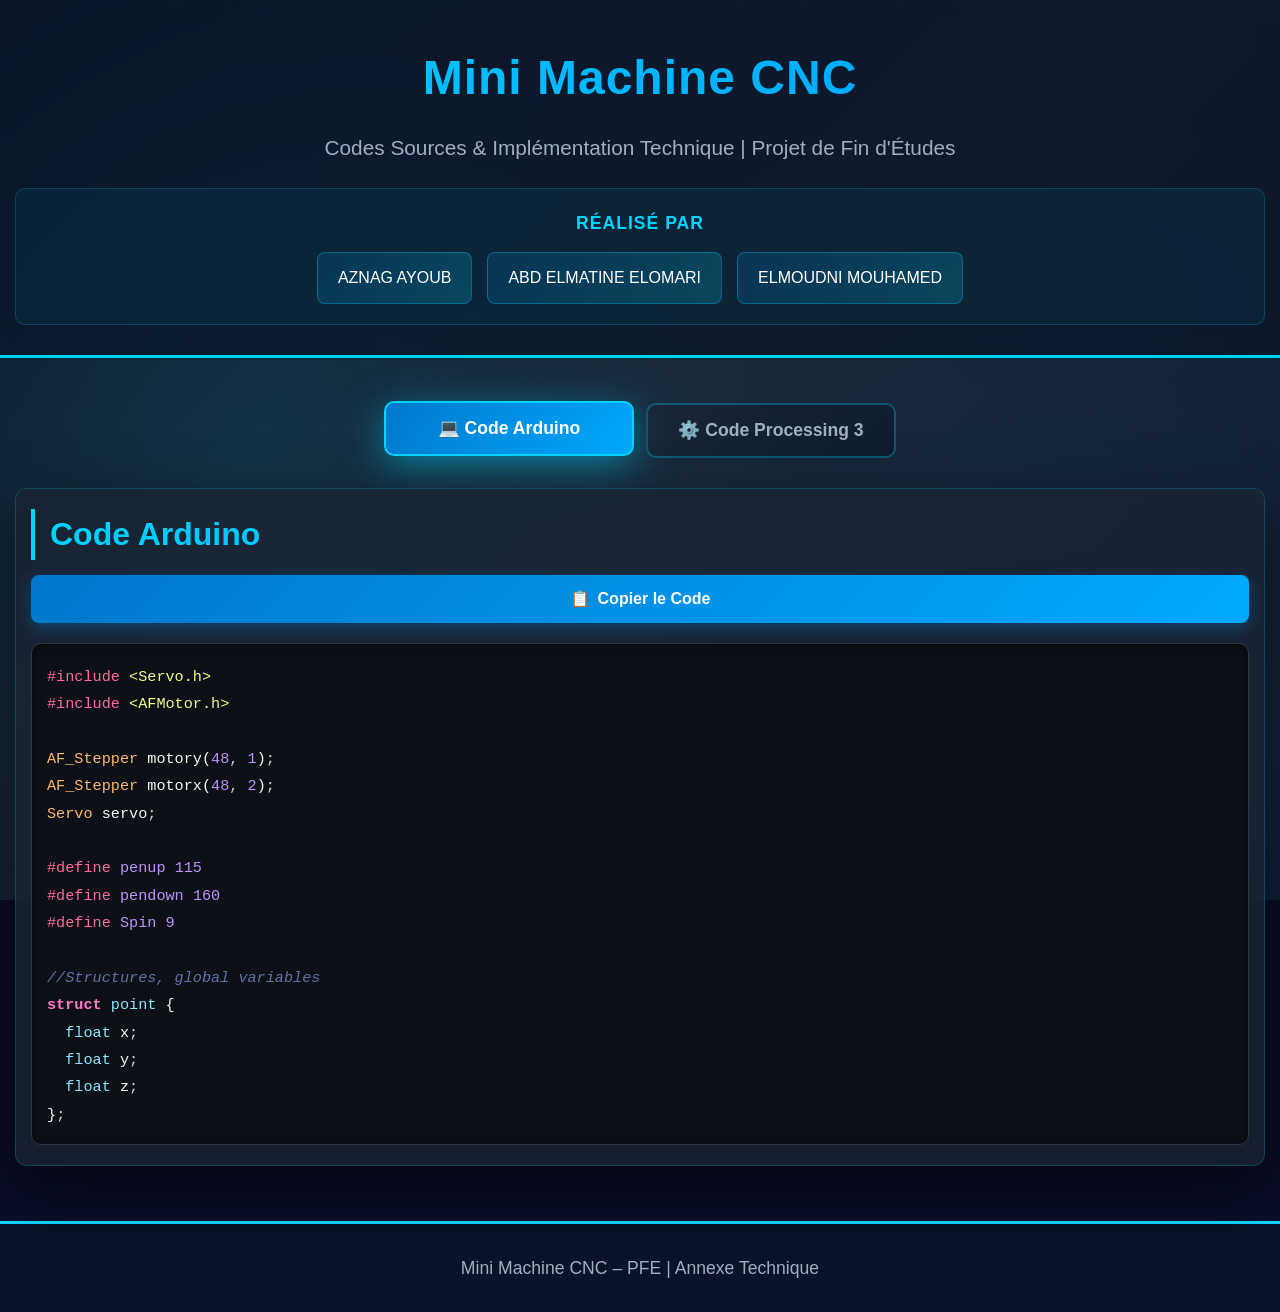
==== index.html @ 559ffda4 "Update and rename Untitled-VVVVVVVVVVV.html to index.html" ====
<!DOCTYPE html>
<html lang="fr">
<head>
    <meta charset="UTF-8">
    <meta name="viewport" content="width=device-width, initial-scale=1.0, maximum-scale=5.0, user-scalable=yes">
    <title>Mini CNC Machine – Codes Sources</title>
    <style>
        * {
            margin: 0;
            padding: 0;
            box-sizing: border-box;
            -webkit-tap-highlight-color: transparent;
        }

        body {
            font-family: 'Segoe UI', Tahoma, Geneva, Verdana, sans-serif;
            background: #0a0e27;
            color: #e0e6ed;
            line-height: 1.6;
            min-height: 100vh;
            overflow-x: hidden;
        }

        /* Animated background */
        .animated-bg {
            position: fixed;
            top: 0;
            left: 0;
            width: 100%;
            height: 100%;
            z-index: -1;
            background: linear-gradient(135deg, #0a1628 0%, #1a2332 50%, #0f1b2e 100%);
        }

        .animated-bg::before {
            content: '';
            position: absolute;
            top: 0;
            left: 0;
            width: 100%;
            height: 100%;
            background: 
                radial-gradient(circle at 20% 50%, rgba(0, 212, 255, 0.1) 0%, transparent 50%),
                radial-gradient(circle at 80% 80%, rgba(0, 119, 204, 0.1) 0%, transparent 50%);
            animation: pulse 8s ease-in-out infinite;
        }

        @keyframes pulse {
            0%, 100% { opacity: 0.5; }
            50% { opacity: 1; }
        }

        .container {
            max-width: 1400px;
            margin: 0 auto;
            padding: 15px;
            position: relative;
            z-index: 1;
        }

        /* Header with animation */
        header {
            text-align: center;
            padding: 40px 15px 30px;
            background: rgba(10, 22, 40, 0.7);
            border-bottom: 3px solid #00d4ff;
            margin-bottom: 30px;
            backdrop-filter: blur(10px);
            animation: slideDown 0.8s ease-out;
        }

        @keyframes slideDown {
            from {
                opacity: 0;
                transform: translateY(-50px);
            }
            to {
                opacity: 1;
                transform: translateY(0);
            }
        }

        h1 {
            font-size: clamp(1.8rem, 5vw, 3rem);
            background: linear-gradient(135deg, #00d4ff 0%, #0099ff 100%);
            -webkit-background-clip: text;
            -webkit-text-fill-color: transparent;
            background-clip: text;
            font-weight: 700;
            letter-spacing: 1px;
            margin-bottom: 15px;
            animation: glow 2s ease-in-out infinite alternate;
        }

        @keyframes glow {
            from {
                filter: drop-shadow(0 0 10px rgba(0, 212, 255, 0.5));
            }
            to {
                filter: drop-shadow(0 0 20px rgba(0, 212, 255, 0.8));
            }
        }

        .subtitle {
            font-size: clamp(0.9rem, 3vw, 1.3rem);
            color: #a0aec0;
            font-weight: 300;
            margin-bottom: 25px;
            line-height: 1.5;
        }

        /* Team members section */
        .team-section {
            margin-top: 25px;
            padding: 20px 15px;
            background: rgba(0, 212, 255, 0.05);
            border-radius: 10px;
            border: 1px solid rgba(0, 212, 255, 0.2);
        }

        .team-title {
            font-size: clamp(1rem, 3vw, 1.1rem);
            color: #00d4ff;
            margin-bottom: 15px;
            font-weight: 600;
            text-transform: uppercase;
            letter-spacing: 1px;
        }

        .team-members {
            display: flex;
            justify-content: center;
            gap: 15px;
            flex-wrap: wrap;
        }

        .member {
            padding: 12px 20px;
            background: linear-gradient(135deg, rgba(0, 119, 204, 0.2) 0%, rgba(0, 212, 255, 0.2) 100%);
            border-radius: 8px;
            border: 1px solid rgba(0, 212, 255, 0.3);
            font-size: clamp(0.85rem, 2.5vw, 1rem);
            color: #fff;
            font-weight: 500;
            transition: all 0.3s ease;
            animation: fadeInUp 0.8s ease-out backwards;
            min-height: 44px;
            display: flex;
            align-items: center;
            justify-content: center;
            text-align: center;
        }

        .member:nth-child(1) { animation-delay: 0.2s; }
        .member:nth-child(2) { animation-delay: 0.4s; }
        .member:nth-child(3) { animation-delay: 0.6s; }

        .member:active {
            transform: scale(0.95);
        }

        @keyframes fadeInUp {
            from {
                opacity: 0;
                transform: translateY(30px);
            }
            to {
                opacity: 1;
                transform: translateY(0);
            }
        }

        /* Navigation tabs */
        .nav-tabs {
            display: flex;
            justify-content: center;
            gap: 12px;
            margin-bottom: 30px;
            flex-wrap: wrap;
            animation: fadeIn 1s ease-out 0.5s backwards;
            padding: 0 10px;
        }

        @keyframes fadeIn {
            from { opacity: 0; }
            to { opacity: 1; }
        }

        .tab-btn {
            padding: 15px 25px;
            background: linear-gradient(135deg, rgba(26, 35, 50, 0.6) 0%, rgba(10, 22, 40, 0.6) 100%);
            color: #a0aec0;
            border: 2px solid rgba(0, 212, 255, 0.3);
            border-radius: 10px;
            font-size: clamp(0.95rem, 3vw, 1.1rem);
            font-weight: 600;
            cursor: pointer;
            transition: all 0.3s ease;
            position: relative;
            overflow: hidden;
            min-height: 50px;
            display: flex;
            align-items: center;
            justify-content: center;
            flex: 1;
            min-width: 140px;
            max-width: 250px;
        }

        .tab-btn::before {
            content: '';
            position: absolute;
            top: 50%;
            left: 50%;
            width: 0;
            height: 0;
            border-radius: 50%;
            background: rgba(0, 212, 255, 0.3);
            transform: translate(-50%, -50%);
            transition: width 0.6s, height 0.6s;
        }

        .tab-btn:active::before {
            width: 300px;
            height: 300px;
        }

        .tab-btn span {
            position: relative;
            z-index: 1;
        }

        .tab-btn:active {
            transform: scale(0.95);
        }

        .tab-btn.active {
            background: linear-gradient(135deg, #0077cc 0%, #00aaff 100%);
            color: white;
            border-color: #00d4ff;
            box-shadow: 0 10px 40px rgba(0, 212, 255, 0.5);
            transform: translateY(-2px);
        }

        /* Code section with animation */
        .code-section {
            background: rgba(26, 35, 50, 0.8);
            border-radius: 12px;
            padding: 20px 15px;
            box-shadow: 0 20px 60px rgba(0, 0, 0, 0.5);
            border: 1px solid rgba(0, 212, 255, 0.2);
            backdrop-filter: blur(10px);
            display: none;
            animation: slideInScale 0.6s cubic-bezier(0.175, 0.885, 0.32, 1.275);
        }

        .code-section.active {
            display: block;
        }

        @keyframes slideInScale {
            from {
                opacity: 0;
                transform: scale(0.9) translateY(30px);
            }
            to {
                opacity: 1;
                transform: scale(1) translateY(0);
            }
        }

        .section-header {
            display: flex;
            justify-content: space-between;
            align-items: center;
            margin-bottom: 20px;
            flex-wrap: wrap;
            gap: 15px;
        }

        h2 {
            font-size: clamp(1.4rem, 4vw, 2rem);
            background: linear-gradient(135deg, #00d4ff 0%, #0099ff 100%);
            -webkit-background-clip: text;
            -webkit-text-fill-color: transparent;
            background-clip: text;
            font-weight: 600;
            border-left: 4px solid #00d4ff;
            padding-left: 15px;
            flex: 1;
            min-width: 100%;
        }

        .copy-btn {
            background: linear-gradient(135deg, #0077cc 0%, #00aaff 100%);
            color: white;
            border: none;
            padding: 14px 28px;
            border-radius: 8px;
            cursor: pointer;
            font-size: clamp(0.95rem, 3vw, 1rem);
            font-weight: 600;
            transition: all 0.3s ease;
            box-shadow: 0 5px 15px rgba(0, 119, 204, 0.4);
            position: relative;
            overflow: hidden;
            min-height: 48px;
            width: 100%;
            display: flex;
            align-items: center;
            justify-content: center;
            touch-action: manipulation;
        }

        .copy-btn::before {
            content: '📋 ';
            margin-right: 8px;
        }

        .copy-btn::after {
            content: '';
            position: absolute;
            top: 50%;
            left: 50%;
            width: 0;
            height: 0;
            border-radius: 50%;
            background: rgba(255, 255, 255, 0.3);
            transform: translate(-50%, -50%);
            transition: width 0.6s, height 0.6s;
        }

        .copy-btn:active::after {
            width: 300px;
            height: 300px;
        }

        .copy-btn:active {
            transform: scale(0.95);
        }

        .copy-btn.copied {
            background: linear-gradient(135deg, #00cc88 0%, #00ff99 100%);
            box-shadow: 0 8px 25px rgba(0, 204, 136, 0.5);
        }

        .copy-btn.copied::before {
            content: '✓ ';
        }

        .code-container {
            background: #0d1117;
            border-radius: 10px;
            padding: 0;
            border: 1px solid #30363d;
            overflow: hidden;
            box-shadow: inset 0 2px 10px rgba(0, 0, 0, 0.5);
        }

        pre {
            margin: 0;
            padding: 20px 15px;
            overflow-x: auto;
            overflow-y: auto;
            max-height: 500px;
            font-family: 'Consolas', 'Courier New', monospace;
            font-size: clamp(0.75rem, 2vw, 0.95rem);
            line-height: 1.8;
            color: #c9d1d9;
            -webkit-overflow-scrolling: touch;
        }

        code {
            font-family: 'Consolas', 'Courier New', monospace;
        }

        /* Syntax Highlighting Colors */
        .keyword {
            color: #ff79c6;
            font-weight: 600;
        }

        .type {
            color: #8be9fd;
            font-weight: 500;
        }

        .function {
            color: #50fa7b;
            font-weight: 500;
        }

        .string {
            color: #f1fa8c;
        }

        .number {
            color: #bd93f9;
        }

        .comment {
            color: #6272a4;
            font-style: italic;
        }

        .preprocessor {
            color: #ff6b9d;
        }

        .operator {
            color: #ff79c6;
        }

        .class-name {
            color: #ffb86c;
            font-weight: 500;
        }

        .variable {
            color: #f8f8f2;
        }

        .constant {
            color: #bd93f9;
        }

        .bracket {
            color: #f8f8f2;
        }

        /* Custom scrollbar */
        pre::-webkit-scrollbar {
            width: 10px;
            height: 10px;
        }

        pre::-webkit-scrollbar-track {
            background: #0d1117;
            border-radius: 10px;
        }

        pre::-webkit-scrollbar-thumb {
            background: linear-gradient(135deg, #30363d 0%, #484f58 100%);
            border-radius: 10px;
            border: 2px solid #0d1117;
        }

        pre::-webkit-scrollbar-thumb:active {
            background: linear-gradient(135deg, #484f58 0%, #00d4ff 100%);
        }

        /* Footer with animation */
        footer {
            text-align: center;
            padding: 30px 15px;
            background: rgba(10, 22, 40, 0.7);
            border-top: 3px solid #00d4ff;
            margin-top: 40px;
            color: #a0aec0;
            font-size: clamp(0.95rem, 2.5vw, 1.1rem);
            backdrop-filter: blur(10px);
            animation: slideUp 1s ease-out 1s backwards;
        }

        @keyframes slideUp {
            from {
                opacity: 0;
                transform: translateY(50px);
            }
            to {
                opacity: 1;
                transform: translateY(0);
            }
        }

        /* Floating particles effect - reduced on mobile */
        .particle {
            position: fixed;
            width: 2px;
            height: 2px;
            background: #00d4ff;
            border-radius: 50%;
            opacity: 0.3;
            animation: float 20s infinite;
            z-index: 0;
            pointer-events: none;
        }

        @keyframes float {
            0% {
                transform: translateY(100vh) translateX(0);
                opacity: 0;
            }
            10% {
                opacity: 0.3;
            }
            90% {
                opacity: 0.3;
            }
            100% {
                transform: translateY(-100vh) translateX(100px);
                opacity: 0;
            }
        }

        /* Mobile optimizations */
        @media (max-width: 768px) {
            .container {
                padding: 10px;
            }

            header {
                padding: 30px 15px 25px;
                margin-bottom: 25px;
            }

            .team-section {
                padding: 15px 12px;
            }

            .team-members {
                gap: 10px;
            }

            .member {
                padding: 10px 16px;
                font-size: 0.85rem;
                min-width: 100%;
            }

            .nav-tabs {
                gap: 10px;
                margin-bottom: 25px;
            }

            .tab-btn {
                padding: 14px 20px;
                min-width: 120px;
                font-size: 0.95rem;
            }

            .code-section {
                padding: 18px 12px;
                border-radius: 10px;
            }

            .section-header {
                gap: 12px;
            }

            h2 {
                font-size: 1.4rem;
                padding-left: 12px;
                border-left-width: 3px;
            }

            .copy-btn {
                padding: 13px 24px;
                font-size: 0.95rem;
                min-height: 46px;
            }

            pre {
                padding: 16px 12px;
                max-height: 400px;
                font-size: 0.8rem;
            }

            footer {
                padding: 25px 15px;
                margin-top: 30px;
            }

            /* Reduce particles on mobile */
            .particle {
                display: none;
            }

            /* Disable hover effects on mobile */
            .member:hover,
            .tab-btn:hover,
            .copy-btn:hover {
                transform: none;
                box-shadow: initial;
            }
        }

        @media (max-width: 480px) {
            h1 {
                font-size: 1.6rem;
                letter-spacing: 0.5px;
            }

            .subtitle {
                font-size: 0.9rem;
            }

            .team-title {
                font-size: 0.95rem;
            }

            .member {
                font-size: 0.8rem;
                padding: 9px 14px;
            }

            .tab-btn {
                padding: 12px 18px;
                font-size: 0.9rem;
                min-width: 110px;
            }

            h2 {
                font-size: 1.3rem;
            }

            pre {
                font-size: 0.75rem;
                padding: 14px 10px;
                max-height: 350px;
                line-height: 1.6;
            }

            .copy-btn {
                font-size: 0.9rem;
                padding: 12px 20px;
            }
        }

        /* Landscape phone optimization */
        @media (max-width: 900px) and (orientation: landscape) {
            header {
                padding: 20px 15px;
            }

            .team-section {
                padding: 12px;
            }

            .team-members {
                gap: 8px;
            }

            .member {
                padding: 8px 14px;
            }

            pre {
                max-height: 250px;
            }
        }

        /* Tablet optimizations */
        @media (min-width: 769px) and (max-width: 1024px) {
            .container {
                padding: 18px;
            }

            .tab-btn {
                min-width: 160px;
            }

            .code-section {
                padding: 30px 25px;
            }

            pre {
                padding: 25px 20px;
                max-height: 550px;
            }
        }

        /* High DPI screens */
        @media (-webkit-min-device-pixel-ratio: 2), (min-resolution: 192dpi) {
            pre {
                -webkit-font-smoothing: antialiased;
                -moz-osx-font-smoothing: grayscale;
            }
        }
    </style>
</head>
<body>
    <div class="animated-bg"></div>
    
    <!-- Floating particles (hidden on mobile) -->
    <script>
        // Only create particles on larger screens
        if (window.innerWidth > 768) {
            for(let i = 0; i < 15; i++) {
                let particle = document.createElement('div');
                particle.className = 'particle';
                particle.style.left = Math.random() * 100 + '%';
                particle.style.animationDelay = Math.random() * 20 + 's';
                particle.style.animationDuration = (15 + Math.random() * 10) + 's';
                document.body.appendChild(particle);
            }
        }
    </script>

    <header>
        <h1>Mini Machine CNC</h1>
        <p class="subtitle">Codes Sources & Implémentation Technique | Projet de Fin d'Études</p>
        
        <div class="team-section">
            <div class="team-title">Réalisé par</div>
            <div class="team-members">
                <div class="member">AZNAG AYOUB</div>
                <div class="member">ABD ELMATINE ELOMARI</div>
                <div class="member">ELMOUDNI MOUHAMED</div>
            </div>
        </div>
    </header>

    <div class="container">
        <!-- Navigation Tabs -->
        <div class="nav-tabs">
            <button class="tab-btn active" onclick="showCode('arduino')">
                <span>💻 Code Arduino</span>
            </button>
            <button class="tab-btn" onclick="showCode('processing')">
                <span>⚙️ Code Processing 3</span>
            </button>
        </div>

        <!-- Arduino Code Section -->
        <section class="code-section active" id="arduino-section">
            <div class="section-header">
                <h2>Code Arduino</h2>
                <button class="copy-btn" onclick="copyCode('arduino-code')">Copier le Code</button>
            </div>
            <div class="code-container">
                <pre id="arduino-code"><code><span class="preprocessor">#include</span> <span class="string">&lt;Servo.h&gt;</span>
<span class="preprocessor">#include</span> <span class="string">&lt;AFMotor.h&gt;</span>

<span class="class-name">AF_Stepper</span> <span class="variable">motory</span><span class="bracket">(</span><span class="number">48</span>, <span class="number">1</span><span class="bracket">)</span>;
<span class="class-name">AF_Stepper</span> <span class="variable">motorx</span><span class="bracket">(</span><span class="number">48</span>, <span class="number">2</span><span class="bracket">)</span>;
<span class="class-name">Servo</span> <span class="variable">servo</span>;

<span class="preprocessor">#define</span> <span class="constant">penup</span> <span class="number">115</span>
<span class="preprocessor">#define</span> <span class="constant">pendown</span> <span class="number">160</span>
<span class="preprocessor">#define</span> <span class="constant">Spin</span> <span class="number">9</span>

<span class="comment">//Structures, global variables</span>
<span class="keyword">struct</span> <span class="type">point</span> <span class="bracket">{</span>
  <span class="type">float</span> <span class="variable">x</span>;
  <span class="type">float</span> <span class="variable">y</span>;
  <span class="type">float</span> <span class="variable">z</span>;
<span class="bracket">}</span>;

<span class="comment">//Current position of plothead</span>
<span class="keyword">struct</span> <span class="type">point</span> <span class="variable">actuatorPos</span>;

<span class="comment">//Drawing settings, should be OK</span>
<span class="type">float</span> <span class="variable">StepInc</span> <span class="operator">=</span> <span class="number">1</span>;
<span class="type">int</span> <span class="variable">StepDelay</span> <span class="operator">=</span> <span class="number">1</span>;
<span class="type">int</span> <span class="variable">LineDelay</span> <span class="operator">=</span> <span class="number">0</span>;

<span class="comment">//Steps per width and height of the drawing area</span>
<span class="type">float</span> <span class="variable">StepsPerMillimeterX</span> <span class="operator">=</span> <span class="number">164.0</span>;
<span class="type">float</span> <span class="variable">StepsPerMillimeterY</span> <span class="operator">=</span> <span class="number">250.0</span>;

<span class="comment">//Max and min values of the drawing area(mm)</span>
<span class="type">float</span> <span class="variable">Xmin</span> <span class="operator">=</span> <span class="number">0</span>;
<span class="type">float</span> <span class="variable">Xmax</span> <span class="operator">=</span> <span class="number">38</span>;
<span class="type">float</span> <span class="variable">Ymin</span> <span class="operator">=</span> <span class="number">0</span>;
<span class="type">float</span> <span class="variable">Ymax</span> <span class="operator">=</span> <span class="number">38</span>;
<span class="type">float</span> <span class="variable">Zmin</span> <span class="operator">=</span> <span class="number">0</span>;
<span class="type">float</span> <span class="variable">Zmax</span> <span class="operator">=</span> <span class="number">1</span>;

<span class="type">float</span> <span class="variable">Xpos</span> <span class="operator">=</span> <span class="variable">Xmin</span>;
<span class="type">float</span> <span class="variable">Ypos</span> <span class="operator">=</span> <span class="variable">Ymin</span>;
<span class="type">float</span> <span class="variable">Zpos</span> <span class="operator">=</span> <span class="variable">Zmax</span>;

<span class="comment">// Set to true to get debug output.</span>
<span class="type">boolean</span> <span class="variable">verbose</span> <span class="operator">=</span> <span class="keyword">false</span>;


<span class="keyword">void</span> <span class="function">setup</span><span class="bracket">()</span> <span class="bracket">{</span>
  <span class="class-name">Serial</span>.<span class="function">begin</span><span class="bracket">(</span> <span class="number">9600</span> <span class="bracket">)</span>;
  <span class="variable">servo</span>.<span class="function">attach</span><span class="bracket">(</span><span class="constant">Spin</span><span class="bracket">)</span>;
  <span class="variable">servo</span>.<span class="function">write</span><span class="bracket">(</span><span class="constant">penup</span><span class="bracket">)</span>;
  <span class="function">delay</span><span class="bracket">(</span><span class="number">100</span><span class="bracket">)</span>;
  <span class="variable">motorx</span>.<span class="function">setSpeed</span><span class="bracket">(</span><span class="number">600</span><span class="bracket">)</span>;
  <span class="variable">motory</span>.<span class="function">setSpeed</span><span class="bracket">(</span><span class="number">600</span><span class="bracket">)</span>;
  <span class="class-name">Serial</span>.<span class="function">println</span><span class="bracket">(</span><span class="string">"Your CNC machine is ready..."</span><span class="bracket">)</span>;
<span class="bracket">}</span>

<span class="keyword">void</span> <span class="function">loop</span><span class="bracket">()</span> <span class="bracket">{</span>
  <span class="function">delay</span><span class="bracket">(</span><span class="number">100</span><span class="bracket">)</span>;
  <span class="type">char</span> <span class="variable">line</span><span class="bracket">[</span><span class="number">512</span><span class="bracket">]</span>;
  <span class="type">char</span> <span class="variable">c</span>;
  <span class="type">int</span> <span class="variable">lineIndex</span>;
  <span class="type">bool</span> <span class="variable">lineIsComment</span>, <span class="variable">lineSemiColon</span>;

  <span class="variable">lineIndex</span> <span class="operator">=</span> <span class="number">0</span>;
  <span class="variable">lineSemiColon</span> <span class="operator">=</span> <span class="keyword">false</span>;
  <span class="variable">lineIsComment</span> <span class="operator">=</span> <span class="keyword">false</span>;

  <span class="keyword">while</span> <span class="bracket">(</span><span class="number">1</span><span class="bracket">)</span> <span class="bracket">{</span>

    <span class="comment">// Serial reception - Mostly from Grbl, added semicolon support</span>
    <span class="keyword">while</span> <span class="bracket">(</span> <span class="class-name">Serial</span>.<span class="function">available</span><span class="bracket">()</span> <span class="operator">&gt;</span> <span class="number">0</span> <span class="bracket">)</span> <span class="bracket">{</span>
      <span class="variable">c</span> <span class="operator">=</span> <span class="class-name">Serial</span>.<span class="function">read</span><span class="bracket">()</span>;
      <span class="keyword">if</span> <span class="bracket">((</span> <span class="variable">c</span> <span class="operator">==</span> <span class="string">'\n'</span><span class="bracket">)</span> <span class="operator">||</span> <span class="bracket">(</span><span class="variable">c</span> <span class="operator">==</span> <span class="string">'\r'</span><span class="bracket">)</span> <span class="bracket">)</span> <span class="bracket">{</span>             <span class="comment">// End of line reached</span>
        <span class="keyword">if</span> <span class="bracket">(</span> <span class="variable">lineIndex</span> <span class="operator">&gt;</span> <span class="number">0</span> <span class="bracket">)</span> <span class="bracket">{</span>                        <span class="comment">// Line is complete. Then execute!</span>
          <span class="variable">line</span><span class="bracket">[</span> <span class="variable">lineIndex</span> <span class="bracket">]</span> <span class="operator">=</span> <span class="string">'\0'</span>;                   <span class="comment">// Terminate string</span>
          <span class="keyword">if</span> <span class="bracket">(</span><span class="variable">verbose</span><span class="bracket">)</span> <span class="bracket">{</span>
            <span class="class-name">Serial</span>.<span class="function">print</span><span class="bracket">(</span> <span class="string">"Received : "</span><span class="bracket">)</span>;
            <span class="class-name">Serial</span>.<span class="function">println</span><span class="bracket">(</span> <span class="variable">line</span> <span class="bracket">)</span>;
          <span class="bracket">}</span>
          <span class="function">processIncomingLine</span><span class="bracket">(</span> <span class="variable">line</span>, <span class="variable">lineIndex</span> <span class="bracket">)</span>;
          <span class="variable">lineIndex</span> <span class="operator">=</span> <span class="number">0</span>;
        <span class="bracket">}</span>
        <span class="keyword">else</span> <span class="bracket">{</span>
          <span class="comment">// Empty or comment line. Skip block.</span>
        <span class="bracket">}</span>
        <span class="variable">lineIsComment</span> <span class="operator">=</span> <span class="keyword">false</span>;
        <span class="variable">lineSemiColon</span> <span class="operator">=</span> <span class="keyword">false</span>;
        <span class="class-name">Serial</span>.<span class="function">println</span><span class="bracket">(</span><span class="string">"ok"</span><span class="bracket">)</span>;
      <span class="bracket">}</span>
      <span class="keyword">else</span> <span class="bracket">{</span>
        <span class="keyword">if</span> <span class="bracket">(</span> <span class="bracket">(</span><span class="variable">lineIsComment</span><span class="bracket">)</span> <span class="operator">||</span> <span class="bracket">(</span><span class="variable">lineSemiColon</span><span class="bracket">)</span> <span class="bracket">)</span> <span class="bracket">{</span>   <span class="comment">// Throw away all comment characters</span>
          <span class="keyword">if</span> <span class="bracket">(</span> <span class="variable">c</span> <span class="operator">==</span> <span class="string">')'</span> <span class="bracket">)</span>  <span class="variable">lineIsComment</span> <span class="operator">=</span> <span class="keyword">false</span>;     <span class="comment">// End of comment. Resume line.</span>
        <span class="bracket">}</span>
        <span class="keyword">else</span> <span class="bracket">{</span>
          <span class="keyword">if</span> <span class="bracket">(</span> <span class="variable">c</span> <span class="operator">&lt;=</span> <span class="string">' '</span> <span class="bracket">)</span> <span class="bracket">{</span>                           <span class="comment">// Throw away whitepace and control characters</span>
          <span class="bracket">}</span>
          <span class="keyword">else if</span> <span class="bracket">(</span> <span class="variable">c</span> <span class="operator">==</span> <span class="string">'/'</span> <span class="bracket">)</span> <span class="bracket">{</span>                    <span class="comment">// Block delete not supported. Ignore character.</span>
          <span class="bracket">}</span>
          <span class="keyword">else if</span> <span class="bracket">(</span> <span class="variable">c</span> <span class="operator">==</span> <span class="string">'('</span> <span class="bracket">)</span> <span class="bracket">{</span>                    <span class="comment">// Enable comments flag and ignore all characters until ')' or EOL.</span>
            <span class="variable">lineIsComment</span> <span class="operator">=</span> <span class="keyword">true</span>;
          <span class="bracket">}</span>
          <span class="keyword">else if</span> <span class="bracket">(</span> <span class="variable">c</span> <span class="operator">==</span> <span class="string">';'</span> <span class="bracket">)</span> <span class="bracket">{</span>
            <span class="variable">lineSemiColon</span> <span class="operator">=</span> <span class="keyword">true</span>;
          <span class="bracket">}</span>
          <span class="keyword">else if</span> <span class="bracket">(</span> <span class="variable">lineIndex</span> <span class="operator">&gt;=</span> <span class="number">512</span> <span class="operator">-</span> <span class="number">1</span> <span class="bracket">)</span> <span class="bracket">{</span>
            <span class="class-name">Serial</span>.<span class="function">println</span><span class="bracket">(</span> <span class="string">"ERROR - lineBuffer overflow"</span> <span class="bracket">)</span>;
            <span class="variable">lineIsComment</span> <span class="operator">=</span> <span class="keyword">false</span>;
            <span class="variable">lineSemiColon</span> <span class="operator">=</span> <span class="keyword">false</span>;
          <span class="bracket">}</span>
          <span class="keyword">else if</span> <span class="bracket">(</span> <span class="variable">c</span> <span class="operator">&gt;=</span> <span class="string">'a'</span> <span class="operator">&amp;&amp;</span> <span class="variable">c</span> <span class="operator">&lt;=</span> <span class="string">'z'</span> <span class="bracket">)</span> <span class="bracket">{</span>        <span class="comment">// Upcase lowercase</span>
            <span class="variable">line</span><span class="bracket">[</span> <span class="variable">lineIndex</span><span class="operator">++</span> <span class="bracket">]</span> <span class="operator">=</span> <span class="variable">c</span> <span class="operator">-</span> <span class="string">'a'</span> <span class="operator">+</span> <span class="string">'A'</span>;
          <span class="bracket">}</span>
          <span class="keyword">else</span> <span class="bracket">{</span>
            <span class="variable">line</span><span class="bracket">[</span> <span class="variable">lineIndex</span><span class="operator">++</span> <span class="bracket">]</span> <span class="operator">=</span> <span class="variable">c</span>;
          <span class="bracket">}</span>
        <span class="bracket">}</span>
      <span class="bracket">}</span>
    <span class="bracket">}</span>
  <span class="bracket">}</span>
<span class="bracket">}</span>

<span class="keyword">void</span> <span class="function">processIncomingLine</span><span class="bracket">(</span> <span class="type">char</span><span class="operator">*</span> <span class="variable">line</span>, <span class="type">int</span> <span class="variable">charNB</span> <span class="bracket">)</span> <span class="bracket">{</span>
  <span class="type">int</span> <span class="variable">currentIndex</span> <span class="operator">=</span> <span class="number">0</span>;
  <span class="type">char</span> <span class="variable">buffer</span><span class="bracket">[</span> <span class="number">64</span> <span class="bracket">]</span>;                                 <span class="comment">// Hope that 64 is enough for 1 parameter</span>
  <span class="keyword">struct</span> <span class="type">point</span> <span class="variable">newPos</span>;

  <span class="variable">newPos</span>.<span class="variable">x</span> <span class="operator">=</span> <span class="number">0.0</span>;
  <span class="variable">newPos</span>.<span class="variable">y</span> <span class="operator">=</span> <span class="number">0.0</span>;

  <span class="keyword">while</span> <span class="bracket">(</span> <span class="variable">currentIndex</span> <span class="operator">&lt;</span> <span class="variable">charNB</span> <span class="bracket">)</span> <span class="bracket">{</span>
    <span class="keyword">switch</span> <span class="bracket">(</span> <span class="variable">line</span><span class="bracket">[</span> <span class="variable">currentIndex</span><span class="operator">++</span> <span class="bracket">]</span> <span class="bracket">)</span> <span class="bracket">{</span>              <span class="comment">// Select command, if any</span>
      <span class="keyword">case</span> <span class="string">'U'</span>:
        <span class="function">penUp</span><span class="bracket">()</span>;
        <span class="keyword">break</span>;
      <span class="keyword">case</span> <span class="string">'D'</span>:
        <span class="function">penDown</span><span class="bracket">()</span>;
        <span class="keyword">break</span>;
      <span class="keyword">case</span> <span class="string">'G'</span>:
        <span class="variable">buffer</span><span class="bracket">[</span><span class="number">0</span><span class="bracket">]</span> <span class="operator">=</span> <span class="variable">line</span><span class="bracket">[</span> <span class="variable">currentIndex</span><span class="operator">++</span> <span class="bracket">]</span>;          <span class="comment">// /!\ Dirty - Only works with 2 digit commands</span>
        <span class="variable">buffer</span><span class="bracket">[</span><span class="number">1</span><span class="bracket">]</span> <span class="operator">=</span> <span class="string">'\0'</span>;

        <span class="keyword">switch</span> <span class="bracket">(</span> <span class="function">atoi</span><span class="bracket">(</span> <span class="variable">buffer</span> <span class="bracket">)</span> <span class="bracket">)</span> <span class="bracket">{</span>                  <span class="comment">// Select G command</span>
          <span class="keyword">case</span> <span class="number">0</span>:                                   <span class="comment">// G00 &amp; G01 - Movement or fast movement. Same here</span>
          <span class="keyword">case</span> <span class="number">1</span>:
            <span class="comment">// /!\ Dirty - Suppose that X is before Y</span>
            <span class="type">char</span><span class="operator">*</span> <span class="variable">indexX</span> <span class="operator">=</span> <span class="function">strchr</span><span class="bracket">(</span> <span class="variable">line</span> <span class="operator">+</span> <span class="variable">currentIndex</span>, <span class="string">'X'</span> <span class="bracket">)</span>; <span class="comment">// Get X/Y position in the string (if any)</span>
            <span class="type">char</span><span class="operator">*</span> <span class="variable">indexY</span> <span class="operator">=</span> <span class="function">strchr</span><span class="bracket">(</span> <span class="variable">line</span> <span class="operator">+</span> <span class="variable">currentIndex</span>, <span class="string">'Y'</span> <span class="bracket">)</span>;
            <span class="keyword">if</span> <span class="bracket">(</span> <span class="variable">indexY</span> <span class="operator">&lt;=</span> <span class="number">0</span> <span class="bracket">)</span> <span class="bracket">{</span>
              <span class="variable">newPos</span>.<span class="variable">x</span> <span class="operator">=</span> <span class="function">atof</span><span class="bracket">(</span> <span class="variable">indexX</span> <span class="operator">+</span> <span class="number">1</span><span class="bracket">)</span>;
              <span class="variable">newPos</span>.<span class="variable">y</span> <span class="operator">=</span> <span class="variable">actuatorPos</span>.<span class="variable">y</span>;
            <span class="bracket">}</span>
            <span class="keyword">else if</span> <span class="bracket">(</span> <span class="variable">indexX</span> <span class="operator">&lt;=</span> <span class="number">0</span> <span class="bracket">)</span> <span class="bracket">{</span>
              <span class="variable">newPos</span>.<span class="variable">y</span> <span class="operator">=</span> <span class="function">atof</span><span class="bracket">(</span> <span class="variable">indexY</span> <span class="operator">+</span> <span class="number">1</span><span class="bracket">)</span>;
              <span class="variable">newPos</span>.<span class="variable">x</span> <span class="operator">=</span> <span class="variable">actuatorPos</span>.<span class="variable">x</span>;
            <span class="bracket">}</span>
            <span class="keyword">else</span> <span class="bracket">{</span>
              <span class="variable">newPos</span>.<span class="variable">y</span> <span class="operator">=</span> <span class="function">atof</span><span class="bracket">(</span> <span class="variable">indexY</span> <span class="operator">+</span> <span class="number">1</span><span class="bracket">)</span>;
              <span class="variable">indexY</span> <span class="operator">=</span> <span class="string">'\0'</span>;
              <span class="variable">newPos</span>.<span class="variable">x</span> <span class="operator">=</span> <span class="function">atof</span><span class="bracket">(</span> <span class="variable">indexX</span> <span class="operator">+</span> <span class="number">1</span><span class="bracket">)</span>;
            <span class="bracket">}</span>
            <span class="function">drawLine</span><span class="bracket">(</span><span class="variable">newPos</span>.<span class="variable">x</span>, <span class="variable">newPos</span>.<span class="variable">y</span> <span class="bracket">)</span>;
            <span class="variable">actuatorPos</span>.<span class="variable">x</span> <span class="operator">=</span> <span class="variable">newPos</span>.<span class="variable">x</span>;
            <span class="variable">actuatorPos</span>.<span class="variable">y</span> <span class="operator">=</span> <span class="variable">newPos</span>.<span class="variable">y</span>;
            <span class="keyword">break</span>;
        <span class="bracket">}</span>
        <span class="keyword">break</span>;
      <span class="keyword">case</span> <span class="string">'M'</span>:
        <span class="variable">buffer</span><span class="bracket">[</span><span class="number">0</span><span class="bracket">]</span> <span class="operator">=</span> <span class="variable">line</span><span class="bracket">[</span> <span class="variable">currentIndex</span><span class="operator">++</span> <span class="bracket">]</span>;        <span class="comment">// /!\ Dirty - Only works with 3 digit commands</span>
        <span class="variable">buffer</span><span class="bracket">[</span><span class="number">1</span><span class="bracket">]</span> <span class="operator">=</span> <span class="variable">line</span><span class="bracket">[</span> <span class="variable">currentIndex</span><span class="operator">++</span> <span class="bracket">]</span>;
        <span class="variable">buffer</span><span class="bracket">[</span><span class="number">2</span><span class="bracket">]</span> <span class="operator">=</span> <span class="variable">line</span><span class="bracket">[</span> <span class="variable">currentIndex</span><span class="operator">++</span> <span class="bracket">]</span>;
        <span class="variable">buffer</span><span class="bracket">[</span><span class="number">3</span><span class="bracket">]</span> <span class="operator">=</span> <span class="string">'\0'</span>;
        <span class="keyword">switch</span> <span class="bracket">(</span> <span class="function">atoi</span><span class="bracket">(</span> <span class="variable">buffer</span> <span class="bracket">)</span> <span class="bracket">)</span> <span class="bracket">{</span>
          <span class="keyword">case</span> <span class="number">300</span>:
            <span class="bracket">{</span>
              <span class="type">char</span><span class="operator">*</span> <span class="variable">indexS</span> <span class="operator">=</span> <span class="function">strchr</span><span class="bracket">(</span> <span class="variable">line</span> <span class="operator">+</span> <span class="variable">currentIndex</span>, <span class="string">'S'</span> <span class="bracket">)</span>;
              <span class="type">float</span> <span class="variable">Spos</span> <span class="operator">=</span> <span class="function">atof</span><span class="bracket">(</span> <span class="variable">indexS</span> <span class="operator">+</span> <span class="number">1</span><span class="bracket">)</span>;
              <span class="keyword">if</span> <span class="bracket">(</span><span class="variable">Spos</span> <span class="operator">==</span> <span class="number">30</span><span class="bracket">)</span> <span class="bracket">{</span>
                <span class="function">penDown</span><span class="bracket">()</span>;
              <span class="bracket">}</span>
              <span class="keyword">if</span> <span class="bracket">(</span><span class="variable">Spos</span> <span class="operator">==</span> <span class="number">50</span><span class="bracket">)</span> <span class="bracket">{</span>
                <span class="function">penUp</span><span class="bracket">()</span>;
              <span class="bracket">}</span>
              <span class="keyword">break</span>;
            <span class="bracket">}</span>
          <span class="keyword">case</span> <span class="number">114</span>:                                <span class="comment">// M114 - Repport position</span>
            <span class="class-name">Serial</span>.<span class="function">print</span><span class="bracket">(</span> <span class="string">"Absolute position : X = "</span> <span class="bracket">)</span>;
            <span class="class-name">Serial</span>.<span class="function">print</span><span class="bracket">(</span> <span class="variable">actuatorPos</span>.<span class="variable">x</span> <span class="bracket">)</span>;
            <span class="class-name">Serial</span>.<span class="function">print</span><span class="bracket">(</span> <span class="string">"  -  Y = "</span> <span class="bracket">)</span>;
            <span class="class-name">Serial</span>.<span class="function">println</span><span class="bracket">(</span> <span class="variable">actuatorPos</span>.<span class="variable">y</span> <span class="bracket">)</span>;
            <span class="keyword">break</span>;
          <span class="keyword">default</span>:
            <span class="class-name">Serial</span>.<span class="function">print</span><span class="bracket">(</span> <span class="string">"Command not recognized : M"</span><span class="bracket">)</span>;
            <span class="class-name">Serial</span>.<span class="function">println</span><span class="bracket">(</span> <span class="variable">buffer</span> <span class="bracket">)</span>;
        <span class="bracket">}</span>
    <span class="bracket">}</span>
  <span class="bracket">}</span>
<span class="bracket">}</span>

<span class="comment">//lines drawing function</span>
<span class="keyword">void</span> <span class="function">drawLine</span><span class="bracket">(</span><span class="type">float</span> <span class="variable">x1</span>, <span class="type">float</span> <span class="variable">y1</span><span class="bracket">)</span> <span class="bracket">{</span>

  <span class="keyword">if</span> <span class="bracket">(</span><span class="variable">verbose</span><span class="bracket">)</span> <span class="bracket">{</span>
    <span class="class-name">Serial</span>.<span class="function">print</span><span class="bracket">(</span><span class="string">"fx1, fy1: "</span><span class="bracket">)</span>;
    <span class="class-name">Serial</span>.<span class="function">print</span><span class="bracket">(</span><span class="variable">x1</span><span class="bracket">)</span>;
    <span class="class-name">Serial</span>.<span class="function">print</span><span class="bracket">(</span><span class="string">","</span><span class="bracket">)</span>;
    <span class="class-name">Serial</span>.<span class="function">print</span><span class="bracket">(</span><span class="variable">y1</span><span class="bracket">)</span>;
    <span class="class-name">Serial</span>.<span class="function">println</span><span class="bracket">(</span><span class="string">""</span><span class="bracket">)</span>;
  <span class="bracket">}</span>

  <span class="variable">y1</span> <span class="operator">=</span> <span class="variable">y1</span> <span class="operator">*</span> <span class="operator">-</span><span class="number">1</span>;

  <span class="comment">//  Bring instructions within limits</span>
  <span class="keyword">if</span> <span class="bracket">(</span><span class="variable">x1</span> <span class="operator">&gt;=</span> <span class="variable">Xmax</span><span class="bracket">)</span> <span class="bracket">{</span>
    <span class="variable">x1</span> <span class="operator">=</span> <span class="variable">Xmax</span>;
  <span class="bracket">}</span>
  <span class="keyword">if</span> <span class="bracket">(</span><span class="variable">x1</span> <span class="operator">&lt;=</span> <span class="variable">Xmin</span><span class="bracket">)</span> <span class="bracket">{</span>
    <span class="variable">x1</span> <span class="operator">=</span> <span class="variable">Xmin</span>;
  <span class="bracket">}</span>
  <span class="keyword">if</span> <span class="bracket">(</span><span class="variable">y1</span> <span class="operator">&gt;=</span> <span class="variable">Ymax</span><span class="bracket">)</span> <span class="bracket">{</span>
    <span class="variable">y1</span> <span class="operator">=</span> <span class="variable">Ymax</span>;
  <span class="bracket">}</span>
  <span class="keyword">if</span> <span class="bracket">(</span><span class="variable">y1</span> <span class="operator">&lt;=</span> <span class="variable">Ymin</span><span class="bracket">)</span> <span class="bracket">{</span>
    <span class="variable">y1</span> <span class="operator">=</span> <span class="variable">Ymin</span>;
  <span class="bracket">}</span>

  <span class="keyword">if</span> <span class="bracket">(</span><span class="variable">verbose</span><span class="bracket">)</span> <span class="bracket">{</span>
    <span class="class-name">Serial</span>.<span class="function">print</span><span class="bracket">(</span><span class="string">"Xpos, Ypos: "</span><span class="bracket">)</span>;
    <span class="class-name">Serial</span>.<span class="function">print</span><span class="bracket">(</span><span class="variable">Xpos</span><span class="bracket">)</span>;
    <span class="class-name">Serial</span>.<span class="function">print</span><span class="bracket">(</span><span class="string">","</span><span class="bracket">)</span>;
    <span class="class-name">Serial</span>.<span class="function">print</span><span class="bracket">(</span><span class="variable">Ypos</span><span class="bracket">)</span>;
    <span class="class-name">Serial</span>.<span class="function">println</span><span class="bracket">(</span><span class="string">""</span><span class="bracket">)</span>;
  <span class="bracket">}</span>

  <span class="keyword">if</span> <span class="bracket">(</span><span class="variable">verbose</span><span class="bracket">)</span> <span class="bracket">{</span>
    <span class="class-name">Serial</span>.<span class="function">print</span><span class="bracket">(</span><span class="string">"x1, y1: "</span><span class="bracket">)</span>;
    <span class="class-name">Serial</span>.<span class="function">print</span><span class="bracket">(</span><span class="variable">x1</span><span class="bracket">)</span>;
    <span class="class-name">Serial</span>.<span class="function">print</span><span class="bracket">(</span><span class="string">","</span><span class="bracket">)</span>;
    <span class="class-name">Serial</span>.<span class="function">print</span><span class="bracket">(</span><span class="variable">y1</span><span class="bracket">)</span>;
    <span class="class-name">Serial</span>.<span class="function">println</span><span class="bracket">(</span><span class="string">""</span><span class="bracket">)</span>;
  <span class="bracket">}</span>

  <span class="comment">//  Convert coordinates to steps</span>
  <span class="variable">x1</span> <span class="operator">=</span> <span class="bracket">(</span><span class="type">int</span><span class="bracket">)(</span><span class="variable">x1</span> <span class="operator">*</span> <span class="variable">StepsPerMillimeterX</span> <span class="operator">/</span> <span class="number">2</span><span class="bracket">)</span>;
  <span class="variable">y1</span> <span class="operator">=</span> <span class="bracket">(</span><span class="type">int</span><span class="bracket">)(</span><span class="variable">y1</span> <span class="operator">*</span> <span class="variable">StepsPerMillimeterY</span> <span class="operator">/</span> <span class="number">2</span><span class="bracket">)</span>;
  <span class="type">float</span> <span class="variable">x0</span> <span class="operator">=</span> <span class="variable">Xpos</span>;
  <span class="type">float</span> <span class="variable">y0</span> <span class="operator">=</span> <span class="variable">Ypos</span>;

  <span class="comment">//  Let's find out the change for the coordinates</span>
  <span class="type">long</span> <span class="variable">dx</span> <span class="operator">=</span> <span class="function">abs</span><span class="bracket">(</span><span class="variable">x1</span> <span class="operator">-</span> <span class="variable">x0</span><span class="bracket">)</span>;
  <span class="type">long</span> <span class="variable">dy</span> <span class="operator">=</span> <span class="function">abs</span><span class="bracket">(</span><span class="variable">y1</span> <span class="operator">-</span> <span class="variable">y0</span><span class="bracket">)</span>;
  <span class="type">int</span> <span class="variable">sx</span> <span class="operator">=</span> <span class="variable">x0</span> <span class="operator">&lt;</span> <span class="variable">x1</span> <span class="operator">?</span> <span class="variable">StepInc</span> : <span class="operator">-</span><span class="variable">StepInc</span>;
  <span class="type">int</span> <span class="variable">sy</span> <span class="operator">=</span> <span class="variable">y0</span> <span class="operator">&lt;</span> <span class="variable">y1</span> <span class="operator">?</span> <span class="variable">StepInc</span> : <span class="operator">-</span><span class="variable">StepInc</span>;

  <span class="type">long</span> <span class="variable">i</span>;
  <span class="type">long</span> <span class="variable">over</span> <span class="operator">=</span> <span class="number">0</span>;

  <span class="keyword">if</span> <span class="bracket">(</span><span class="variable">dx</span> <span class="operator">&gt;</span> <span class="variable">dy</span><span class="bracket">)</span> <span class="bracket">{</span>
    <span class="keyword">for</span> <span class="bracket">(</span><span class="variable">i</span> <span class="operator">=</span> <span class="number">0</span>; <span class="variable">i</span> <span class="operator">&lt;</span> <span class="variable">dx</span>; <span class="operator">++</span><span class="variable">i</span><span class="bracket">)</span> <span class="bracket">{</span>
      <span class="variable">motorx</span>.<span class="function">onestep</span><span class="bracket">(</span><span class="variable">sx</span>, <span class="constant">MICROSTEP</span><span class="bracket">)</span>;
      <span class="variable">over</span> <span class="operator">+=</span> <span class="variable">dy</span>;
      <span class="keyword">if</span> <span class="bracket">(</span><span class="variable">over</span> <span class="operator">&gt;=</span> <span class="variable">dx</span><span class="bracket">)</span> <span class="bracket">{</span>
        <span class="variable">over</span> <span class="operator">-=</span> <span class="variable">dx</span>;
        <span class="variable">motory</span>.<span class="function">onestep</span><span class="bracket">(</span><span class="variable">sy</span>, <span class="constant">MICROSTEP</span><span class="bracket">)</span>;
      <span class="bracket">}</span>
      <span class="function">delay</span><span class="bracket">(</span><span class="variable">StepDelay</span><span class="bracket">)</span>;
    <span class="bracket">}</span>
  <span class="bracket">}</span> <span class="keyword">else</span> <span class="bracket">{</span>
    <span class="keyword">for</span> <span class="bracket">(</span><span class="variable">i</span> <span class="operator">=</span> <span class="number">0</span>; <span class="variable">i</span> <span class="operator">&lt;</span> <span class="variable">dy</span>; <span class="operator">++</span><span class="variable">i</span><span class="bracket">)</span> <span class="bracket">{</span>
      <span class="variable">motory</span>.<span class="function">onestep</span><span class="bracket">(</span><span class="variable">sy</span>, <span class="constant">MICROSTEP</span><span class="bracket">)</span>;
      <span class="variable">over</span> <span class="operator">+=</span> <span class="variable">dx</span>;
      <span class="keyword">if</span> <span class="bracket">(</span><span class="variable">over</span> <span class="operator">&gt;=</span> <span class="variable">dy</span><span class="bracket">)</span> <span class="bracket">{</span>
        <span class="variable">over</span> <span class="operator">-=</span> <span class="variable">dy</span>;
        <span class="variable">motorx</span>.<span class="function">onestep</span><span class="bracket">(</span><span class="variable">sx</span>, <span class="constant">MICROSTEP</span><span class="bracket">)</span>;
      <span class="bracket">}</span>
      <span class="function">delay</span><span class="bracket">(</span><span class="variable">StepDelay</span><span class="bracket">)</span>;
    <span class="bracket">}</span>
  <span class="bracket">}</span>

  <span class="keyword">if</span> <span class="bracket">(</span><span class="variable">verbose</span><span class="bracket">)</span> <span class="bracket">{</span>
    <span class="class-name">Serial</span>.<span class="function">print</span><span class="bracket">(</span><span class="string">"dx, dy:"</span><span class="bracket">)</span>;
    <span class="class-name">Serial</span>.<span class="function">print</span><span class="bracket">(</span><span class="variable">dx</span><span class="bracket">)</span>;
    <span class="class-name">Serial</span>.<span class="function">print</span><span class="bracket">(</span><span class="string">","</span><span class="bracket">)</span>;
    <span class="class-name">Serial</span>.<span class="function">print</span><span class="bracket">(</span><span class="variable">dy</span><span class="bracket">)</span>;
    <span class="class-name">Serial</span>.<span class="function">println</span><span class="bracket">(</span><span class="string">""</span><span class="bracket">)</span>;
  <span class="bracket">}</span>

  <span class="keyword">if</span> <span class="bracket">(</span><span class="variable">verbose</span><span class="bracket">)</span> <span class="bracket">{</span>
    <span class="class-name">Serial</span>.<span class="function">print</span><span class="bracket">(</span><span class="string">"Going to ("</span><span class="bracket">)</span>;
    <span class="class-name">Serial</span>.<span class="function">print</span><span class="bracket">(</span><span class="variable">x0</span><span class="bracket">)</span>;
    <span class="class-name">Serial</span>.<span class="function">print</span><span class="bracket">(</span><span class="string">","</span><span class="bracket">)</span>;
    <span class="class-name">Serial</span>.<span class="function">print</span><span class="bracket">(</span><span class="variable">y0</span><span class="bracket">)</span>;
    <span class="class-name">Serial</span>.<span class="function">println</span><span class="bracket">(</span><span class="string">")"</span><span class="bracket">)</span>;
  <span class="bracket">}</span>

  <span class="comment">//  Delay before any next lines are submitted</span>
  <span class="function">delay</span><span class="bracket">(</span><span class="variable">LineDelay</span><span class="bracket">)</span>;
  <span class="comment">//  Update the positions</span>
  <span class="variable">Xpos</span> <span class="operator">=</span> <span class="variable">x1</span>;
  <span class="variable">Ypos</span> <span class="operator">=</span> <span class="variable">y1</span>;
<span class="bracket">}</span>


<span class="keyword">void</span> <span class="function">penUp</span><span class="bracket">()</span> <span class="bracket">{</span>
  <span class="variable">servo</span>.<span class="function">write</span><span class="bracket">(</span><span class="constant">penup</span><span class="bracket">)</span>;
  <span class="function">delay</span><span class="bracket">(</span><span class="number">50</span><span class="bracket">)</span>;
  <span class="variable">Zpos</span> <span class="operator">=</span> <span class="variable">Zmax</span>;
<span class="bracket">}</span>

<span class="keyword">void</span> <span class="function">penDown</span><span class="bracket">()</span> <span class="bracket">{</span>
  <span class="variable">servo</span>.<span class="function">write</span><span class="bracket">(</span><span class="constant">pendown</span><span class="bracket">)</span>;
  <span class="function">delay</span><span class="bracket">(</span><span class="number">50</span><span class="bracket">)</span>;
  <span class="variable">Zpos</span> <span class="operator">=</span> <span class="variable">Zmin</span>;
<span class="bracket">}</span></code></pre>
            </div>
        </section>

        <!-- Processing 3 Code Section -->
        <section class="code-section" id="processing-section">
            <div class="section-header">
                <h2>Code Processing 3</h2>
                <button class="copy-btn" onclick="copyCode('processing-code')">Copier le Code</button>
            </div>
            <div class="code-container">
                <pre id="processing-code"><code><span class="keyword">import</span> <span class="class-name">java.awt.event.KeyEvent</span>;
<span class="keyword">import</span> <span class="class-name">javax.swing.JOptionPane</span>;
<span class="keyword">import</span> <span class="class-name">processing.serial.*</span>;

<span class="class-name">Serial</span> <span class="variable">port</span> <span class="operator">=</span> <span class="keyword">null</span>;
<span class="class-name">String</span> <span class="variable">portname</span> <span class="operator">=</span> <span class="keyword">null</span>;
<span class="type">boolean</span> <span class="variable">streaming</span> <span class="operator">=</span> <span class="keyword">false</span>;
<span class="type">float</span> <span class="variable">speed</span> <span class="operator">=</span> <span class="number">0.001</span>;
<span class="class-name">String</span><span class="bracket">[]</span> <span class="variable">gcode</span>;
<span class="type">int</span> <span class="variable">i</span> <span class="operator">=</span> <span class="number">0</span>;

<span class="keyword">void</span> <span class="function">openSerialPort</span><span class="bracket">()</span><span class="bracket">{</span>
  <span class="keyword">if</span> <span class="bracket">(</span><span class="variable">portname</span> <span class="operator">==</span> <span class="keyword">null</span><span class="bracket">)</span> <span class="keyword">return</span>;
  <span class="keyword">if</span> <span class="bracket">(</span><span class="variable">port</span> <span class="operator">!=</span> <span class="keyword">null</span><span class="bracket">)</span> <span class="variable">port</span>.<span class="function">stop</span><span class="bracket">()</span>;
  
  <span class="variable">port</span> <span class="operator">=</span> <span class="keyword">new</span> <span class="class-name">Serial</span><span class="bracket">(</span><span class="keyword">this</span>, <span class="variable">portname</span>, <span class="number">9600</span><span class="bracket">)</span>;
  
  <span class="variable">port</span>.<span class="function">bufferUntil</span><span class="bracket">(</span><span class="string">'\n'</span><span class="bracket">)</span>;
<span class="bracket">}</span>

<span class="keyword">void</span> <span class="function">selectSerialPort</span><span class="bracket">()</span><span class="bracket">{</span>
  <span class="class-name">String</span> <span class="variable">result</span> <span class="operator">=</span> <span class="bracket">(</span><span class="class-name">String</span><span class="bracket">)</span> <span class="class-name">JOptionPane</span>.<span class="function">showInputDialog</span><span class="bracket">(</span><span class="variable">frame</span>,
    <span class="string">"Select the COM port on the Arduino board"</span>,
    <span class="string">"Select serial port"</span>,
    <span class="class-name">JOptionPane</span>.<span class="constant">QUESTION_MESSAGE</span>,
    <span class="keyword">null</span>,
    <span class="class-name">Serial</span>.<span class="function">list</span><span class="bracket">()</span>,
    <span class="number">0</span><span class="bracket">)</span>;
    
  <span class="keyword">if</span> <span class="bracket">(</span><span class="variable">result</span> <span class="operator">!=</span> <span class="keyword">null</span><span class="bracket">)</span> <span class="bracket">{</span>
    <span class="variable">portname</span> <span class="operator">=</span> <span class="variable">result</span>;
    <span class="function">openSerialPort</span><span class="bracket">()</span>;
  <span class="bracket">}</span>
<span class="bracket">}</span>

<span class="keyword">void</span> <span class="function">setup</span><span class="bracket">()</span><span class="bracket">{</span>
  <span class="function">size</span><span class="bracket">(</span><span class="number">500</span>, <span class="number">120</span><span class="bracket">)</span>;
  <span class="function">openSerialPort</span><span class="bracket">()</span>;
<span class="bracket">}</span>

<span class="keyword">void</span> <span class="function">draw</span><span class="bracket">()</span><span class="bracket">{</span>
  <span class="function">background</span><span class="bracket">(</span><span class="number">0</span><span class="bracket">)</span>;  
  <span class="function">fill</span><span class="bracket">(</span><span class="number">255</span><span class="bracket">)</span>;
  <span class="type">int</span> <span class="variable">y</span> <span class="operator">=</span> <span class="number">24</span>, <span class="variable">dy</span> <span class="operator">=</span> <span class="number">12</span>;
  <span class="function">text</span><span class="bracket">(</span><span class="string">"Run your CNC machine.."</span>, <span class="number">12</span>, <span class="variable">y</span><span class="bracket">)</span>; <span class="variable">y</span> <span class="operator">+=</span> <span class="variable">dy</span>;
  <span class="function">text</span><span class="bracket">(</span><span class="string">"p: select serial port"</span>, <span class="number">12</span>, <span class="variable">y</span><span class="bracket">)</span>; <span class="variable">y</span> <span class="operator">+=</span> <span class="variable">dy</span>;
  <span class="function">text</span><span class="bracket">(</span><span class="string">"g: select G-code file"</span>, <span class="number">12</span>, <span class="variable">y</span><span class="bracket">)</span>; <span class="variable">y</span> <span class="operator">+=</span> <span class="variable">dy</span>;
  <span class="function">text</span><span class="bracket">(</span><span class="string">"x: stop your CNC machine"</span>, <span class="number">12</span>, <span class="variable">y</span><span class="bracket">)</span>; <span class="variable">y</span> <span class="operator">+=</span> <span class="variable">dy</span>;
  <span class="variable">y</span> <span class="operator">=</span> <span class="variable">height</span> <span class="operator">-</span> <span class="variable">dy</span>;
  <span class="function">text</span><span class="bracket">(</span><span class="string">"Powered by AZNAG AYOUB"</span>, <span class="number">12</span>, <span class="variable">y</span><span class="bracket">)</span>; <span class="variable">y</span> <span class="operator">-=</span> <span class="variable">dy</span>;
  <span class="function">text</span><span class="bracket">(</span><span class="string">"current serial port: "</span> <span class="operator">+</span> <span class="variable">portname</span>, <span class="number">12</span>, <span class="variable">y</span><span class="bracket">)</span>; <span class="variable">y</span> <span class="operator">-=</span> <span class="variable">dy</span>;
<span class="bracket">}</span>

<span class="keyword">void</span> <span class="function">keyPressed</span><span class="bracket">()</span><span class="bracket">{</span>
  
  <span class="keyword">if</span> <span class="bracket">(</span><span class="operator">!</span><span class="variable">streaming</span><span class="bracket">)</span> <span class="bracket">{</span>
    <span class="keyword">if</span> <span class="bracket">(</span><span class="variable">key</span> <span class="operator">==</span> <span class="string">'p'</span><span class="bracket">)</span> <span class="function">selectSerialPort</span><span class="bracket">()</span>;
  <span class="bracket">}</span>
  
  <span class="keyword">if</span> <span class="bracket">(</span><span class="operator">!</span><span class="variable">streaming</span> <span class="operator">&amp;&amp;</span> <span class="variable">key</span> <span class="operator">==</span> <span class="string">'g'</span><span class="bracket">)</span> <span class="bracket">{</span>
    <span class="variable">gcode</span> <span class="operator">=</span> <span class="keyword">null</span>; <span class="variable">i</span> <span class="operator">=</span> <span class="number">0</span>;
    <span class="class-name">File</span> <span class="variable">file</span> <span class="operator">=</span> <span class="keyword">null</span>; 
    <span class="function">println</span><span class="bracket">(</span><span class="string">"Loading file..."</span><span class="bracket">)</span>;
    <span class="function">selectInput</span><span class="bracket">(</span><span class="string">"Select a file to process:"</span>, <span class="string">"fileSelected"</span>, <span class="variable">file</span><span class="bracket">)</span>;
  <span class="bracket">}</span>
  
  <span class="keyword">if</span> <span class="bracket">(</span><span class="variable">key</span> <span class="operator">==</span> <span class="string">'x'</span><span class="bracket">)</span> <span class="variable">streaming</span> <span class="operator">=</span> <span class="keyword">false</span>;
<span class="bracket">}</span>

<span class="keyword">void</span> <span class="function">fileSelected</span><span class="bracket">(</span><span class="class-name">File</span> <span class="variable">selection</span><span class="bracket">)</span> <span class="bracket">{</span>
  <span class="keyword">if</span> <span class="bracket">(</span><span class="variable">selection</span> <span class="operator">==</span> <span class="keyword">null</span><span class="bracket">)</span> <span class="bracket">{</span>
    <span class="function">println</span><span class="bracket">(</span><span class="string">"Window was closed or the user hit cancel."</span><span class="bracket">)</span>;
  <span class="bracket">}</span> <span class="keyword">else</span> <span class="bracket">{</span>
    <span class="function">println</span><span class="bracket">(</span><span class="string">"User selected "</span> <span class="operator">+</span> <span class="variable">selection</span>.<span class="function">getAbsolutePath</span><span class="bracket">()</span><span class="bracket">)</span>;
    <span class="variable">gcode</span> <span class="operator">=</span> <span class="function">loadStrings</span><span class="bracket">(</span><span class="variable">selection</span>.<span class="function">getAbsolutePath</span><span class="bracket">()</span><span class="bracket">)</span>;
    <span class="keyword">if</span> <span class="bracket">(</span><span class="variable">gcode</span> <span class="operator">==</span> <span class="keyword">null</span><span class="bracket">)</span> <span class="keyword">return</span>;
    <span class="variable">streaming</span> <span class="operator">=</span> <span class="keyword">true</span>;
    <span class="function">stream</span><span class="bracket">()</span>;
  <span class="bracket">}</span>
<span class="bracket">}</span>

<span class="keyword">void</span> <span class="function">stream</span><span class="bracket">()</span><span class="bracket">{</span>
  <span class="keyword">if</span> <span class="bracket">(</span><span class="operator">!</span><span class="variable">streaming</span><span class="bracket">)</span> <span class="keyword">return</span>;
  
  <span class="keyword">while</span> <span class="bracket">(</span><span class="keyword">true</span><span class="bracket">)</span> <span class="bracket">{</span>
    <span class="keyword">if</span> <span class="bracket">(</span><span class="variable">i</span> <span class="operator">==</span> <span class="variable">gcode</span>.<span class="variable">length</span><span class="bracket">)</span> <span class="bracket">{</span>
      <span class="variable">streaming</span> <span class="operator">=</span> <span class="keyword">false</span>;
      <span class="keyword">return</span>;
    <span class="bracket">}</span>
    
    <span class="keyword">if</span> <span class="bracket">(</span><span class="variable">gcode</span><span class="bracket">[</span><span class="variable">i</span><span class="bracket">]</span>.<span class="function">trim</span><span class="bracket">()</span>.<span class="function">length</span><span class="bracket">()</span> <span class="operator">==</span> <span class="number">0</span><span class="bracket">)</span> <span class="variable">i</span><span class="operator">++</span>;
    <span class="keyword">else</span> <span class="keyword">break</span>;
  <span class="bracket">}</span>
  
  <span class="function">println</span><span class="bracket">(</span><span class="variable">gcode</span><span class="bracket">[</span><span class="variable">i</span><span class="bracket">]</span><span class="bracket">)</span>;
  <span class="variable">port</span>.<span class="function">write</span><span class="bracket">(</span><span class="variable">gcode</span><span class="bracket">[</span><span class="variable">i</span><span class="bracket">]</span> <span class="operator">+</span> <span class="string">'\n'</span><span class="bracket">)</span>;
  <span class="variable">i</span><span class="operator">++</span>;
<span class="bracket">}</span>

<span class="keyword">void</span> <span class="function">serialEvent</span><span class="bracket">(</span><span class="class-name">Serial</span> <span class="variable">p</span><span class="bracket">)</span><span class="bracket">{</span>
  <span class="class-name">String</span> <span class="variable">s</span> <span class="operator">=</span> <span class="variable">p</span>.<span class="function">readStringUntil</span><span class="bracket">(</span><span class="string">'\n'</span><span class="bracket">)</span>;
  <span class="function">println</span><span class="bracket">(</span><span class="variable">s</span>.<span class="function">trim</span><span class="bracket">()</span><span class="bracket">)</span>;
  
  <span class="keyword">if</span> <span class="bracket">(</span><span class="variable">s</span>.<span class="function">trim</span><span class="bracket">()</span>.<span class="function">startsWith</span><span class="bracket">(</span><span class="string">"ok"</span><span class="bracket">)</span><span class="bracket">)</span> <span class="function">stream</span><span class="bracket">()</span>;
  <span class="keyword">if</span> <span class="bracket">(</span><span class="variable">s</span>.<span class="function">trim</span><span class="bracket">()</span>.<span class="function">startsWith</span><span class="bracket">(</span><span class="string">"error"</span><span class="bracket">)</span><span class="bracket">)</span> <span class="function">stream</span><span class="bracket">()</span>; <span class="comment">// XXX: really?</span>
<span class="bracket">}</span></code></pre>
            </div>
        </section>
    </div>

    <footer>
        <p>Mini Machine CNC – PFE | Annexe Technique</p>
    </footer>

    <script>
        function showCode(codeType) {
            // Remove active class from all tabs and sections
            const tabs = document.querySelectorAll('.tab-btn');
            const sections = document.querySelectorAll('.code-section');
            
            tabs.forEach(tab => tab.classList.remove('active'));
            sections.forEach(section => section.classList.remove('active'));
            
            // Add active class to selected tab and section
            if (codeType === 'arduino') {
                tabs[0].classList.add('active');
                document.getElementById('arduino-section').classList.add('active');
            } else {
                tabs[1].classList.add('active');
                document.getElementById('processing-section').classList.add('active');
            }

            // Scroll to top of code section on mobile
            if (window.innerWidth <= 768) {
                window.scrollTo({
                    top: document.querySelector('.code-section.active').offsetTop - 80,
                    behavior: 'smooth'
                });
            }
        }

        function copyCode(elementId) {
            const codeElement = document.getElementById(elementId);
            // Get text content without HTML tags
            const text = codeElement.innerText || codeElement.textContent;
            
            // Try to copy using modern API
            if (navigator.clipboard && navigator.clipboard.writeText) {
                navigator.clipboard.writeText(text).then(function() {
                    showCopyFeedback(event.target);
                }).catch(function(err) {
                    console.error('Erreur de copie: ', err);
                    fallbackCopy(text, event.target);
                });
            } else {
                // Fallback for older browsers or mobile
                fallbackCopy(text, event.target);
            }
        }

        function fallbackCopy(text, button) {
            const textArea = document.createElement('textarea');
            textArea.value = text;
            textArea.style.position = 'fixed';
            textArea.style.left = '-999999px';
            textArea.style.top = '-999999px';
            document.body.appendChild(textArea);
            textArea.focus();
            textArea.select();
            
            try {
                document.execCommand('copy');
                showCopyFeedback(button);
            } catch (err) {
                console.error('Erreur de copie: ', err);
                alert('Échec de la copie. Veuillez sélectionner et copier manuellement.');
            }
            
            document.body.removeChild(textArea);
        }

        function showCopyFeedback(button) {
            const originalText = button.textContent;
            
            button.textContent = '✓ Copié !';
            button.classList.add('copied');
            
            setTimeout(function() {
                button.textContent = originalText;
                button.classList.remove('copied');
            }, 2500);
        }

        // Prevent zoom on double tap for better UX
        let lastTouchEnd = 0;
        document.addEventListener('touchend', function (event) {
            const now = (new Date()).getTime();
            if (now - lastTouchEnd <= 300) {
                event.preventDefault();
            }
            lastTouchEnd = now;
        }, false);

        // Performance optimization: Reduce animations on low-end devices
        if (navigator.hardwareConcurrency && navigator.hardwareConcurrency <= 2) {
            document.documentElement.style.setProperty('--animation-duration', '0.3s');
        }
    </script>
</body>
</html>
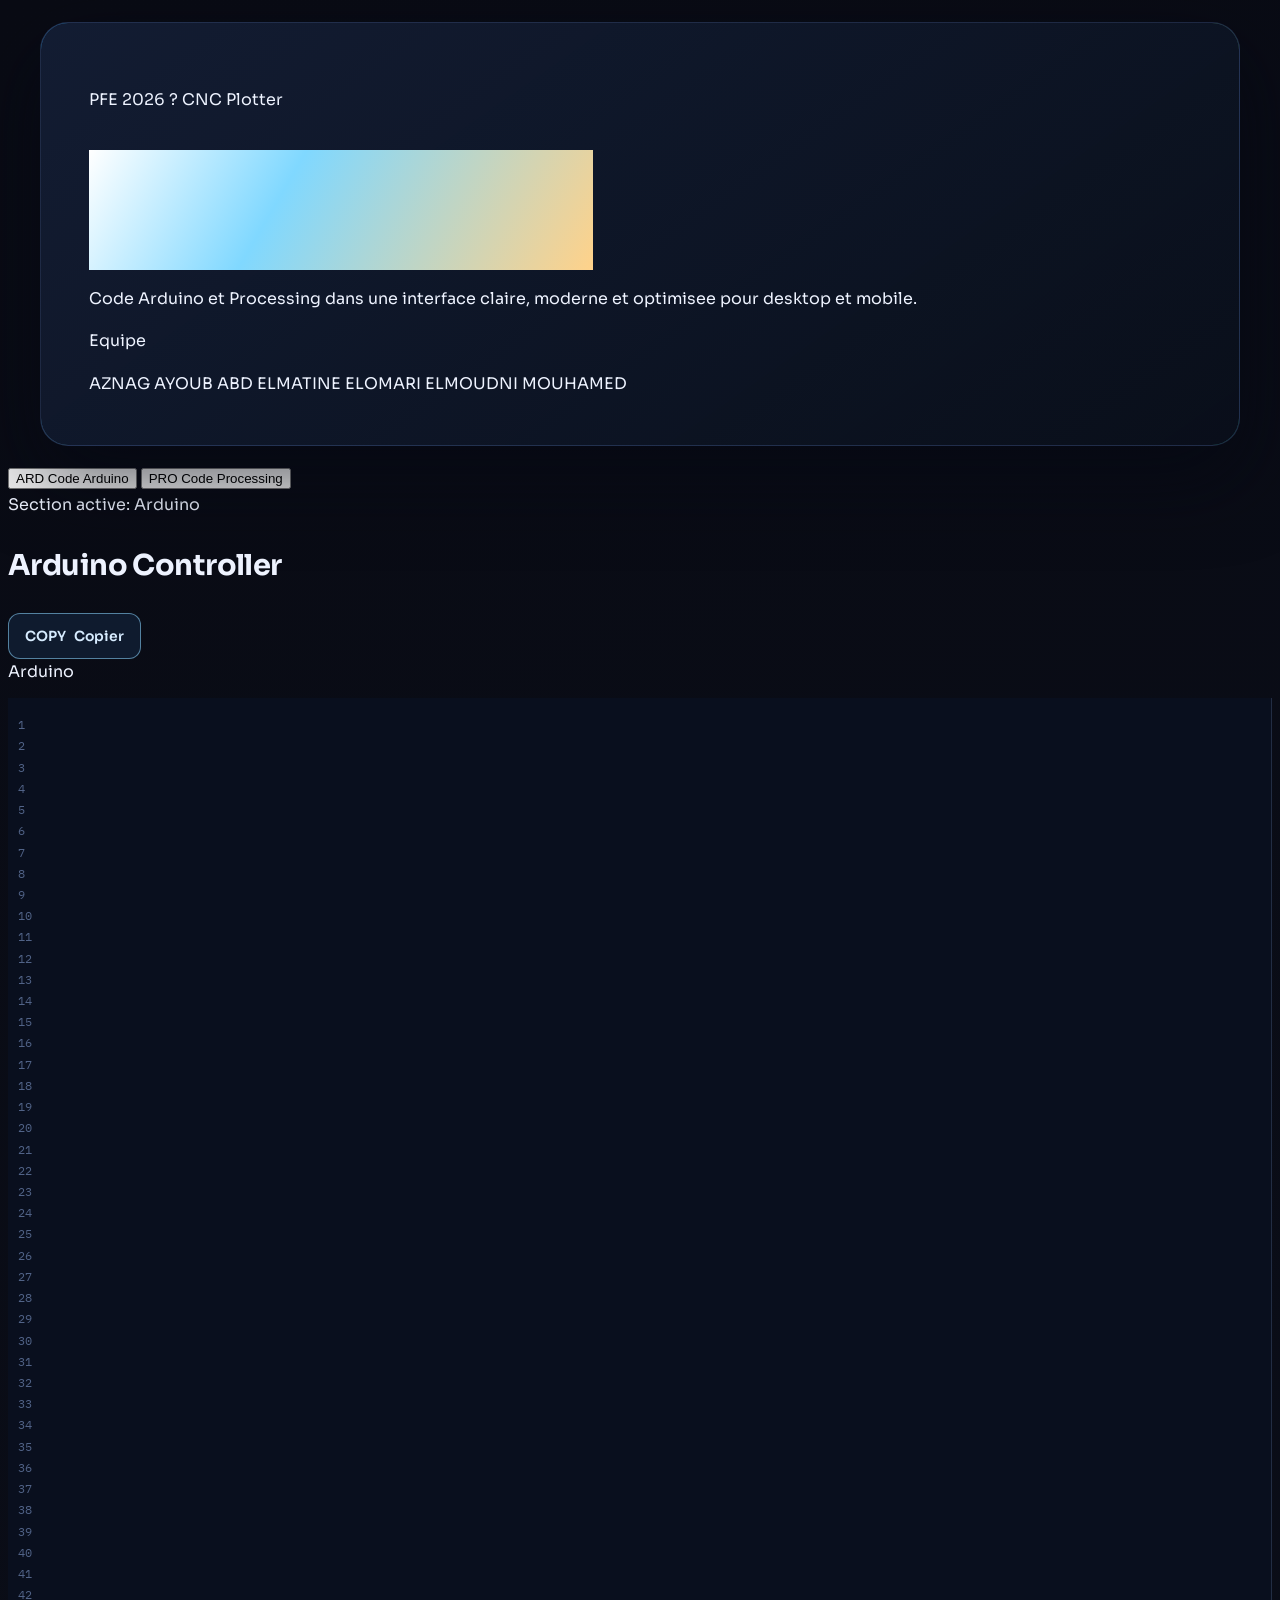
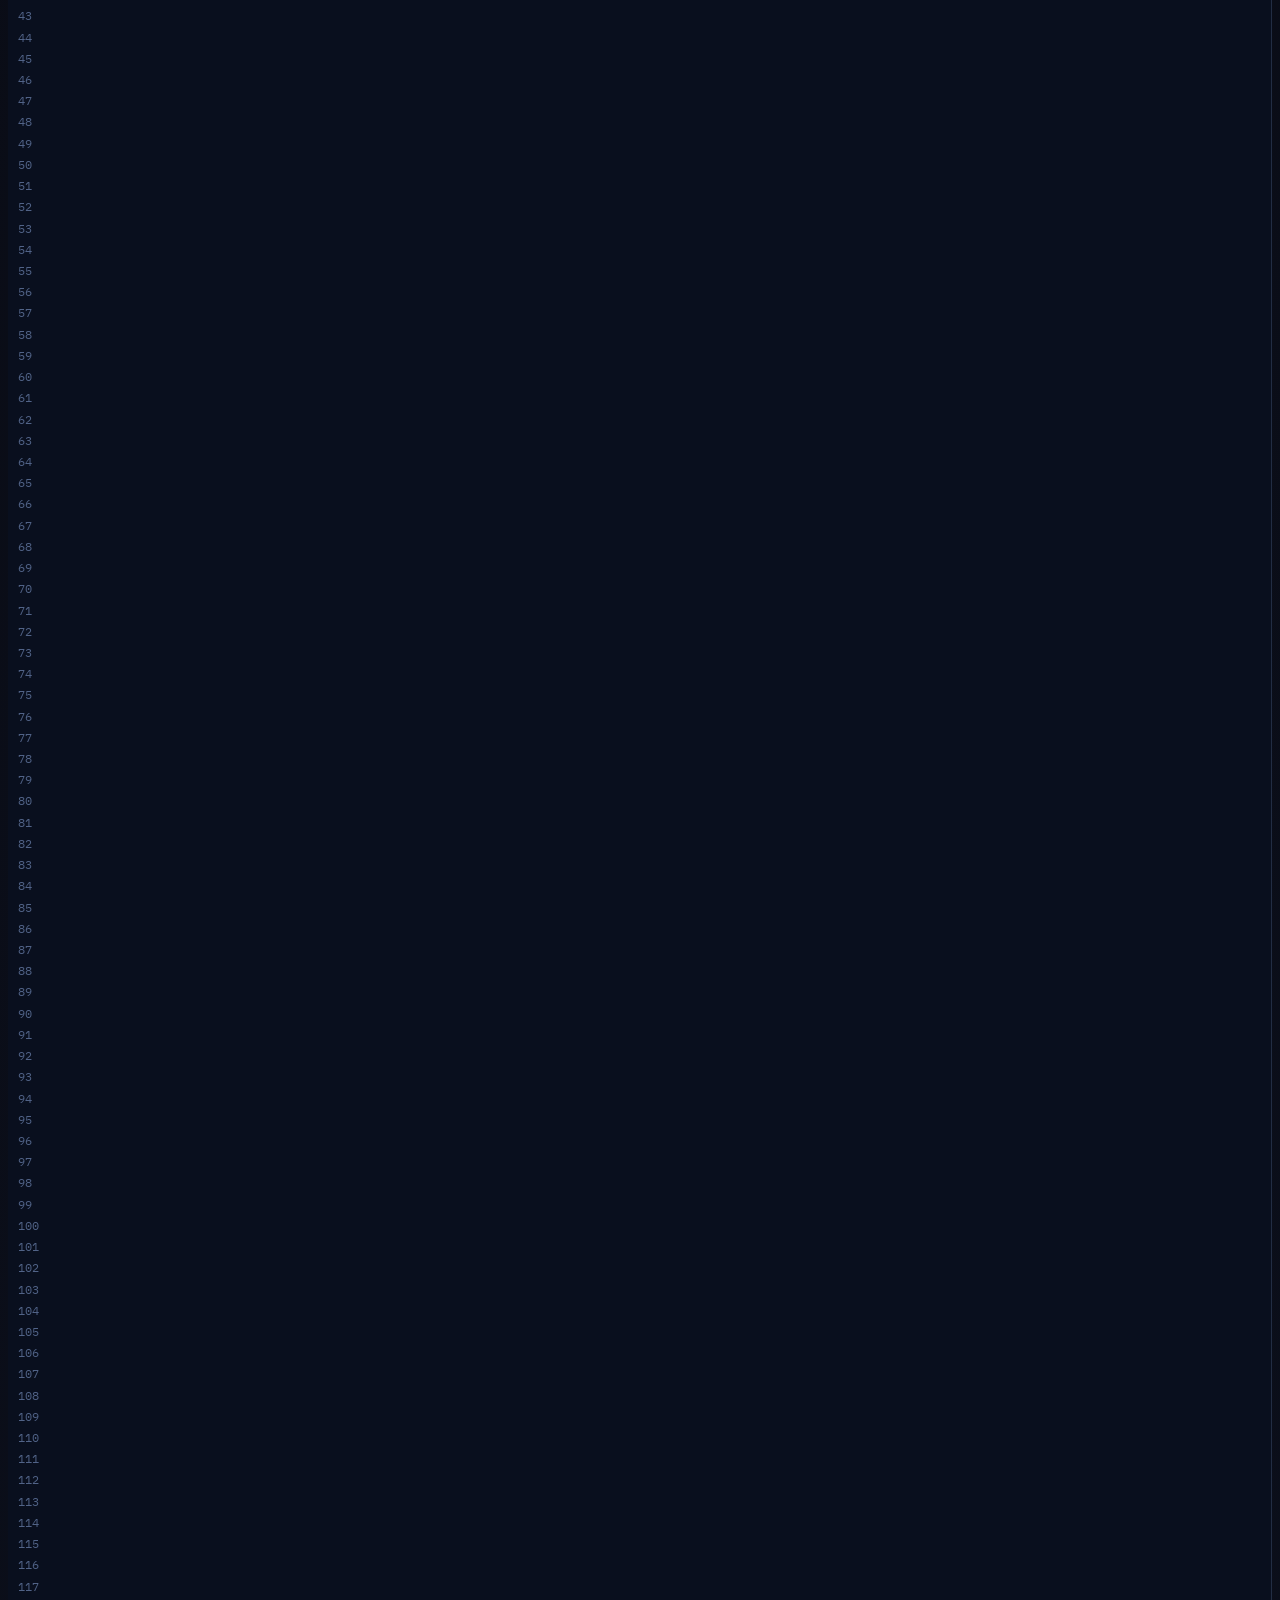
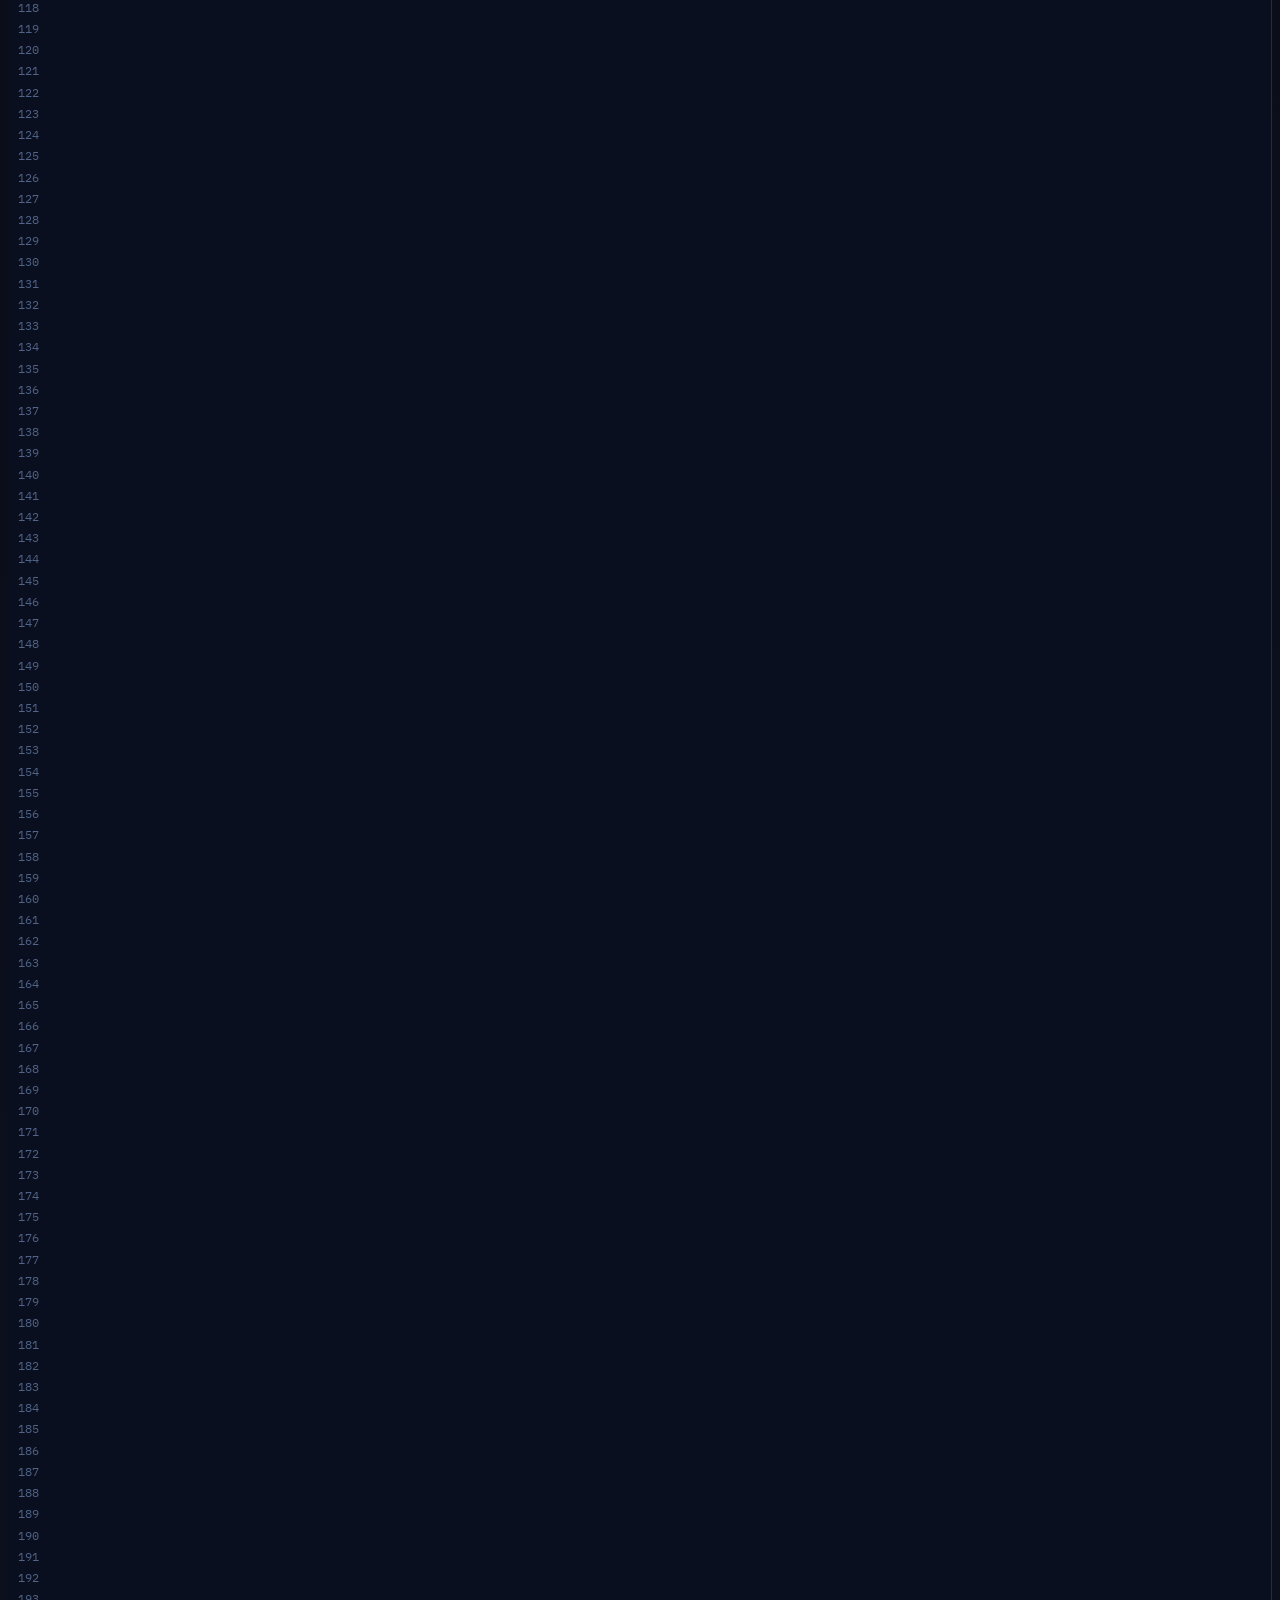
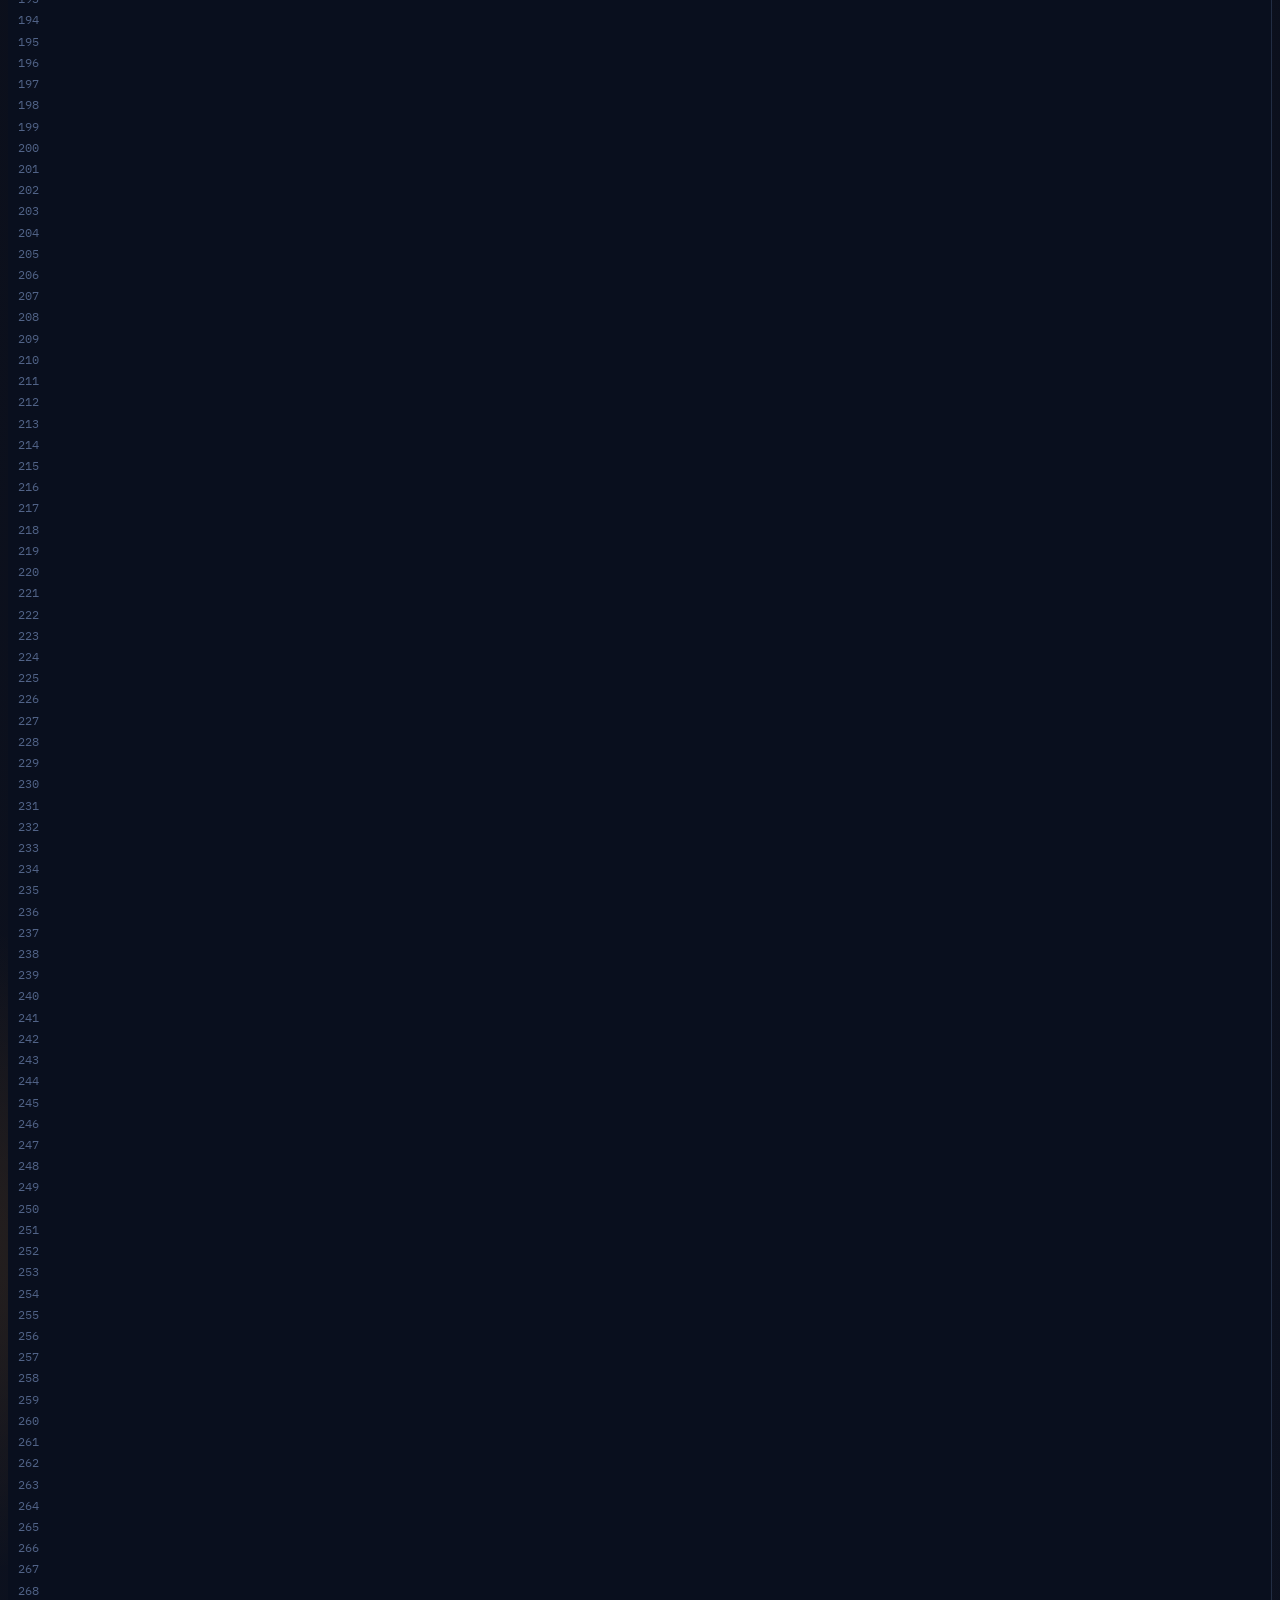
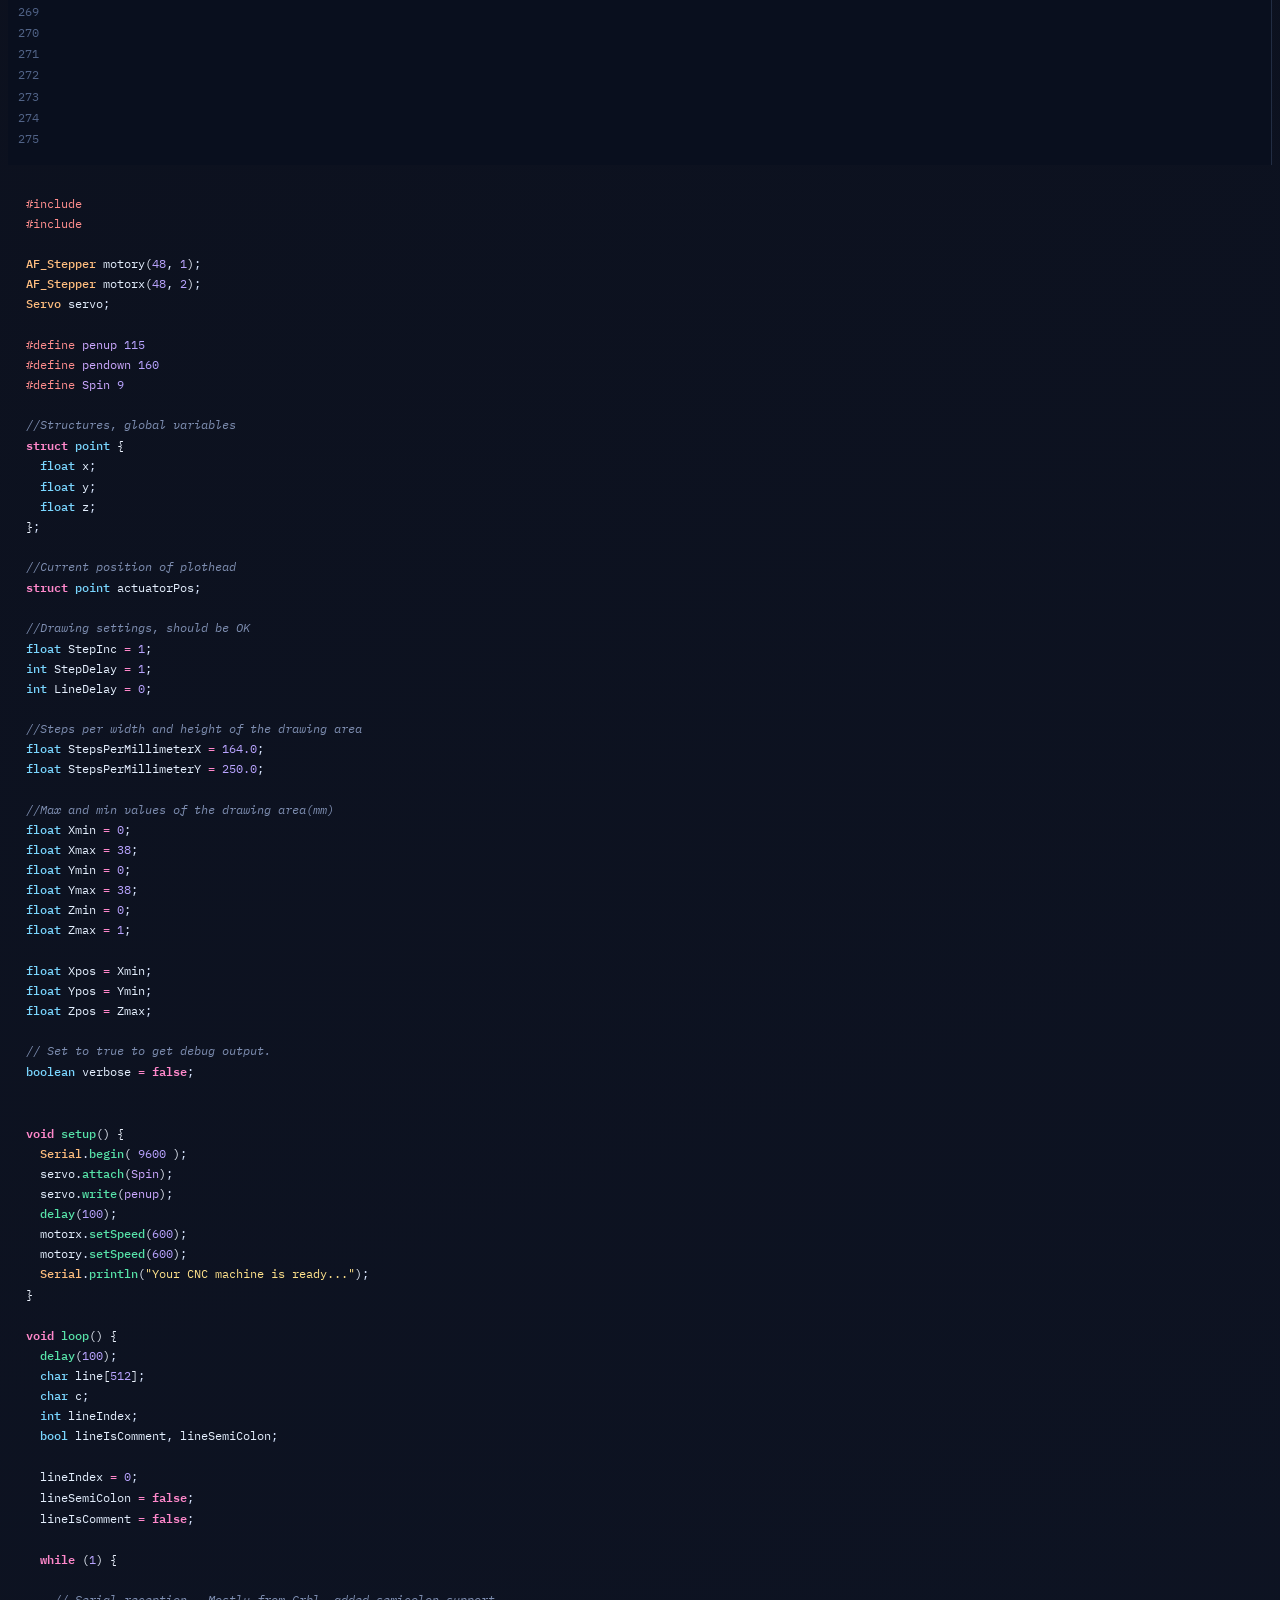
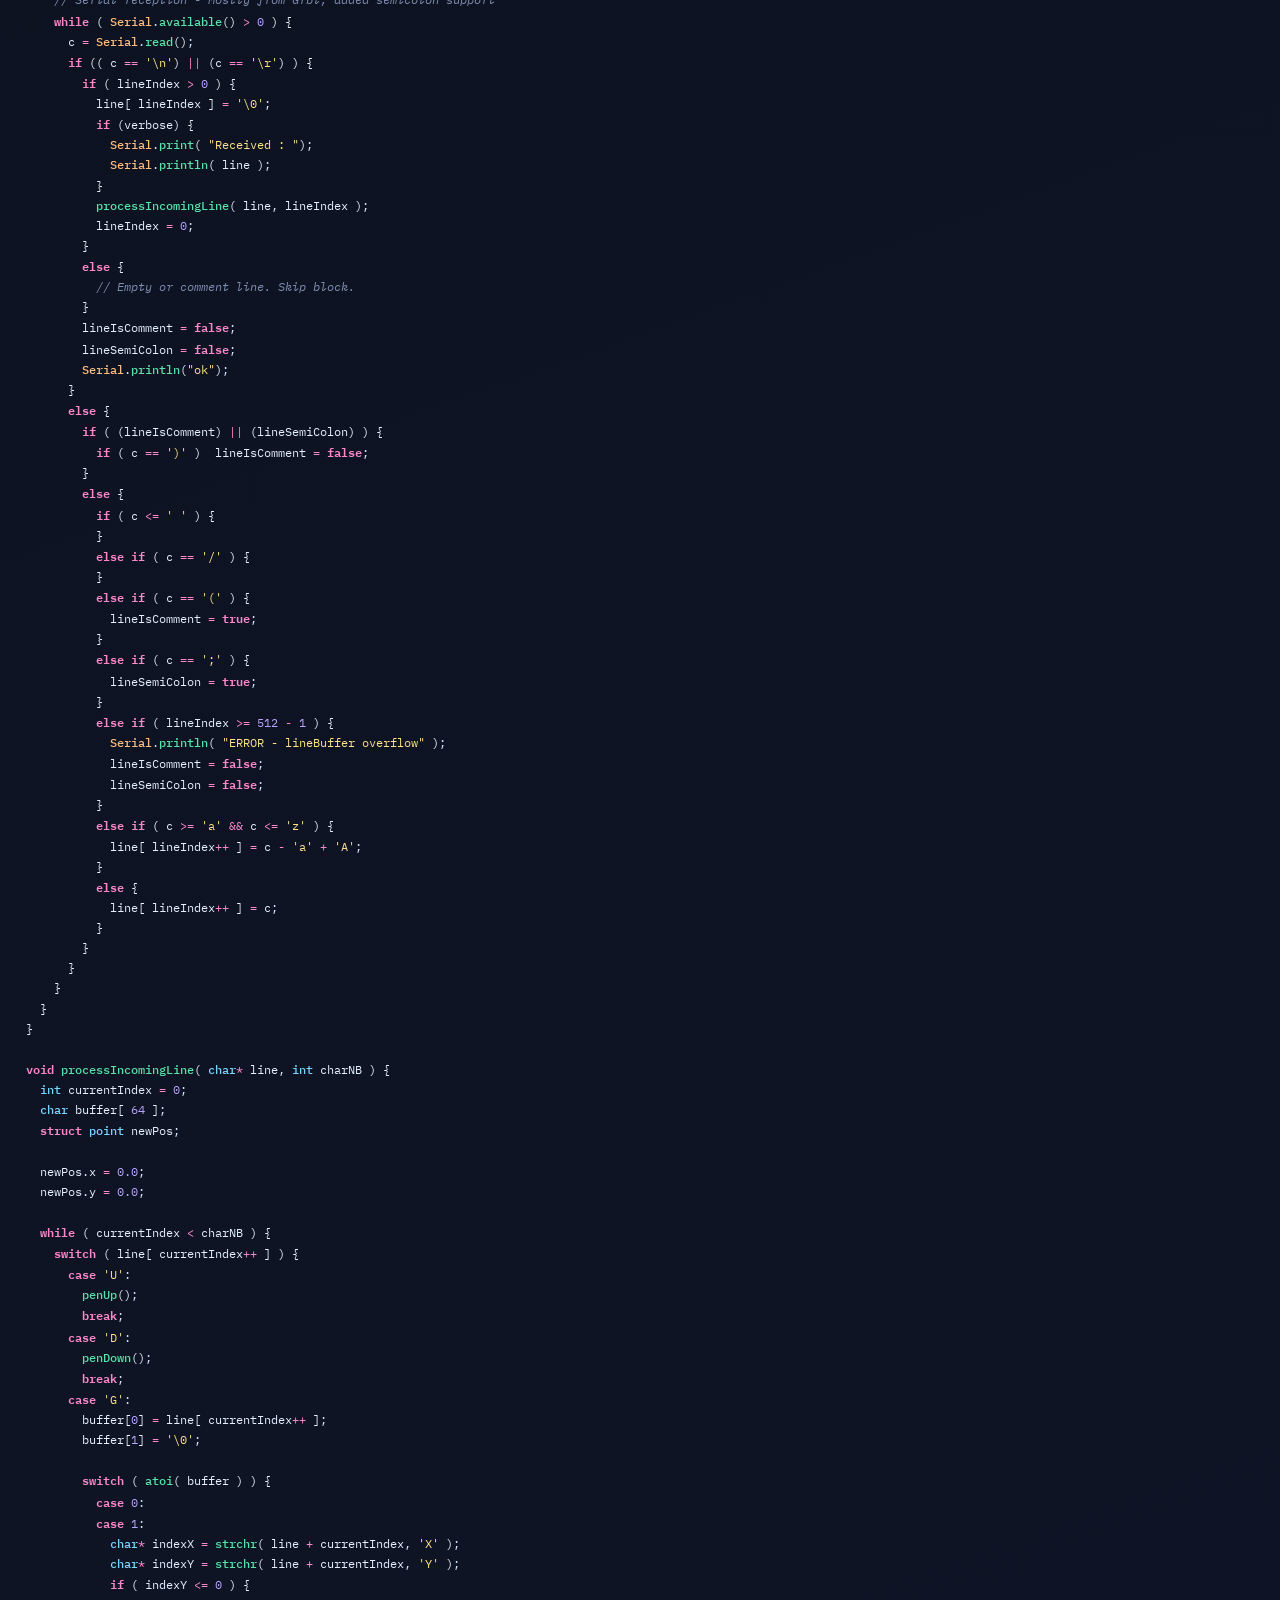
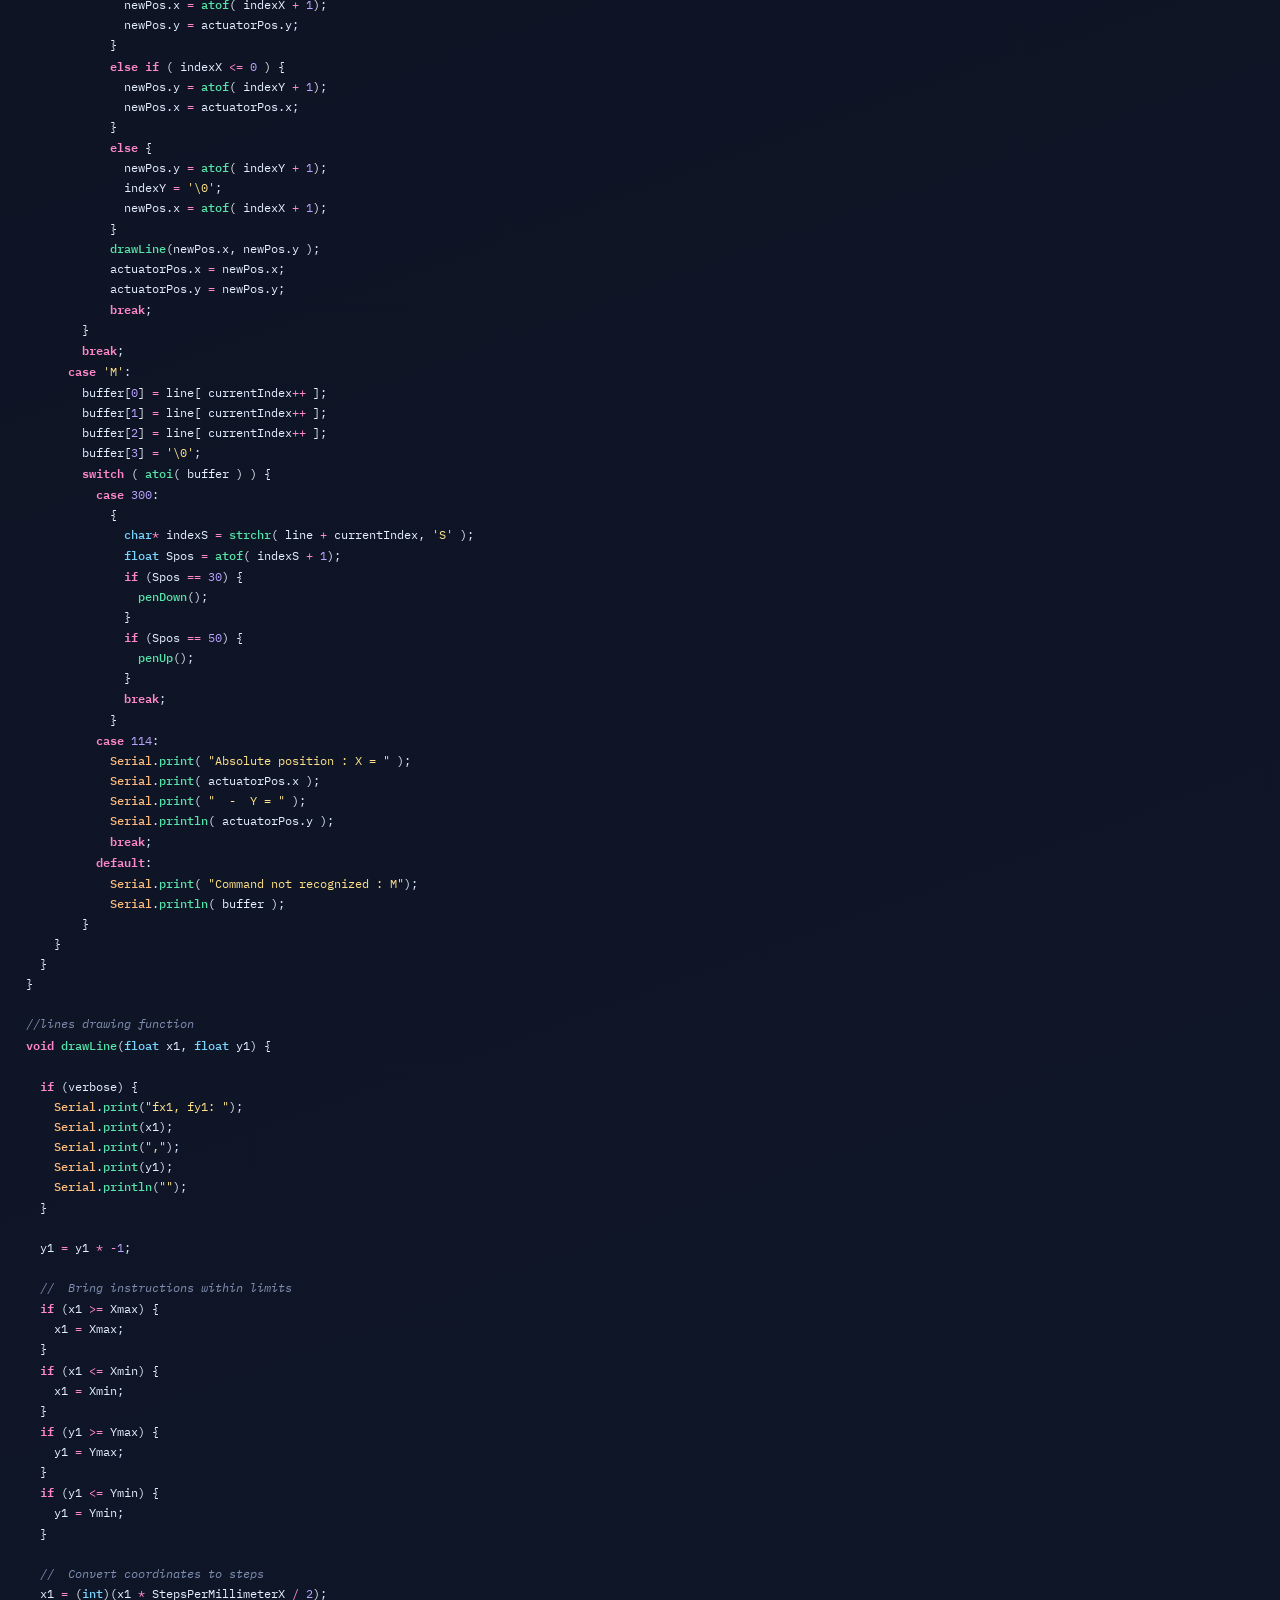
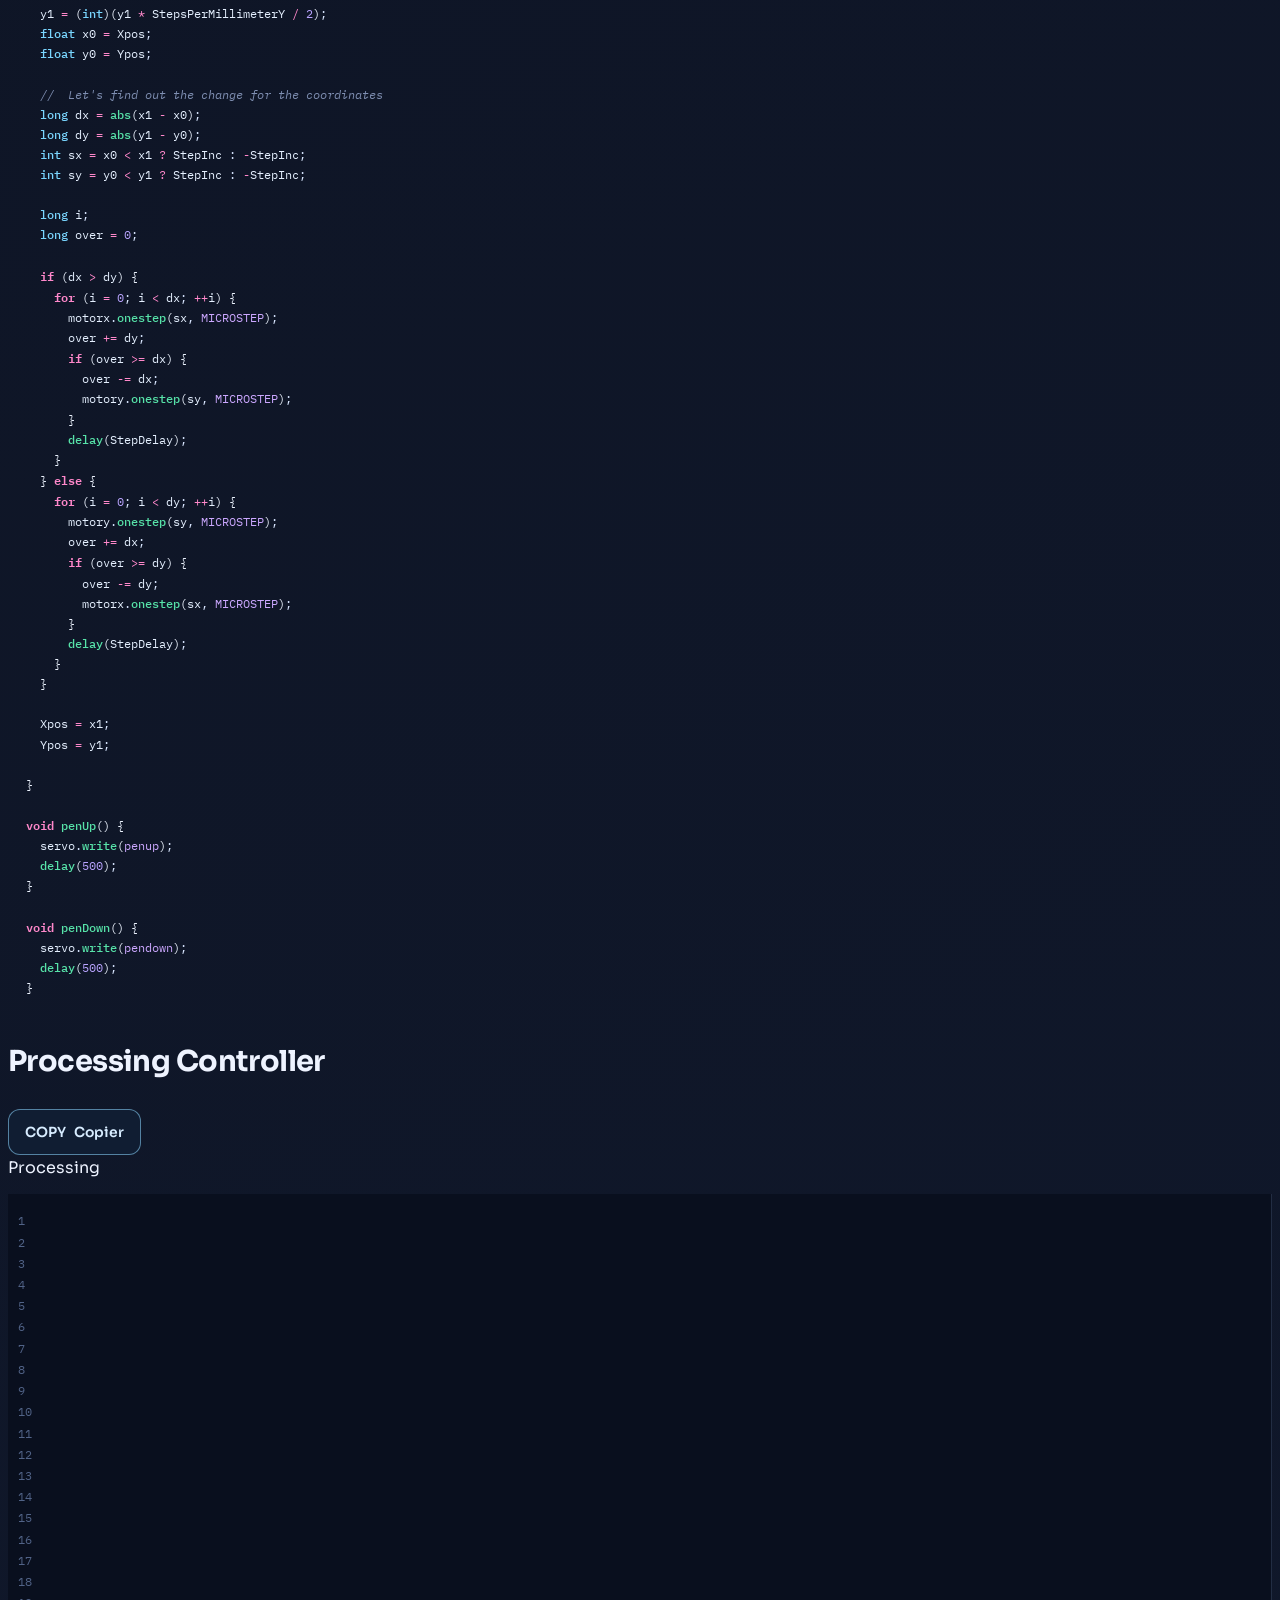
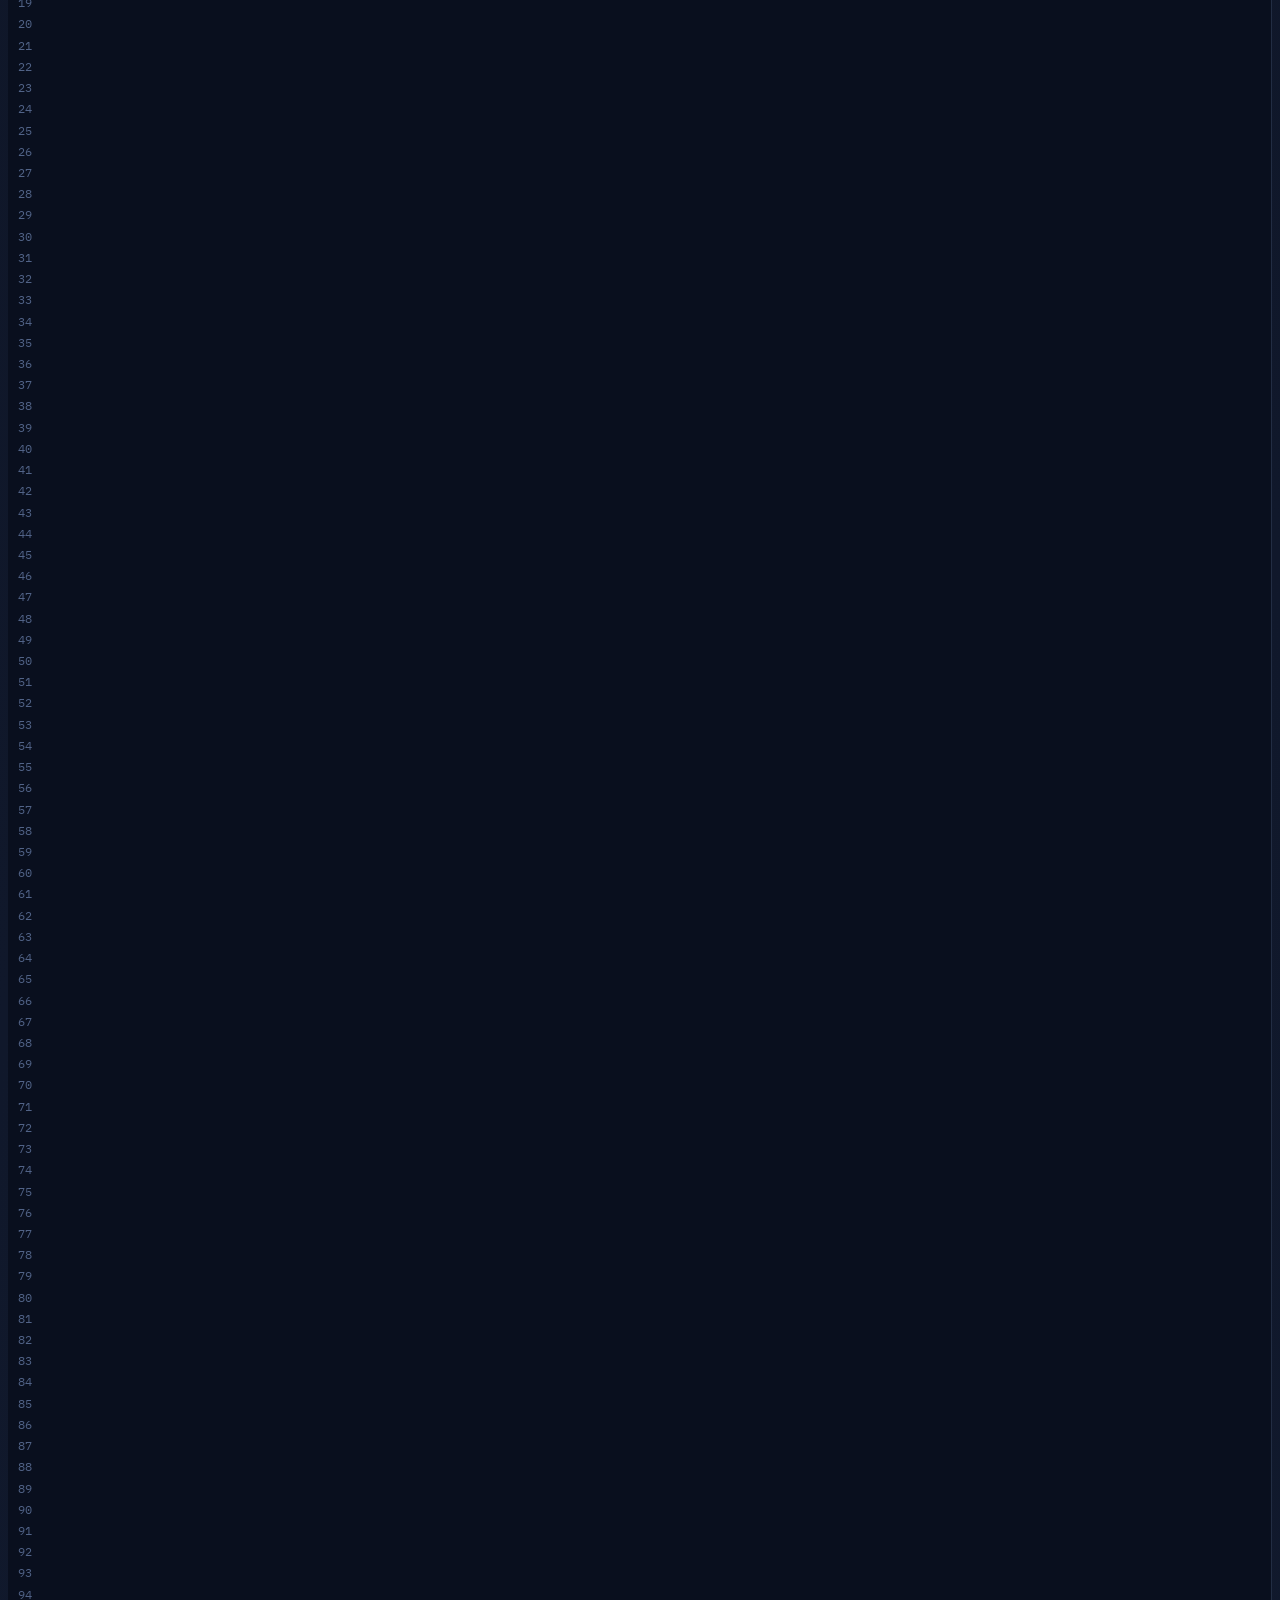
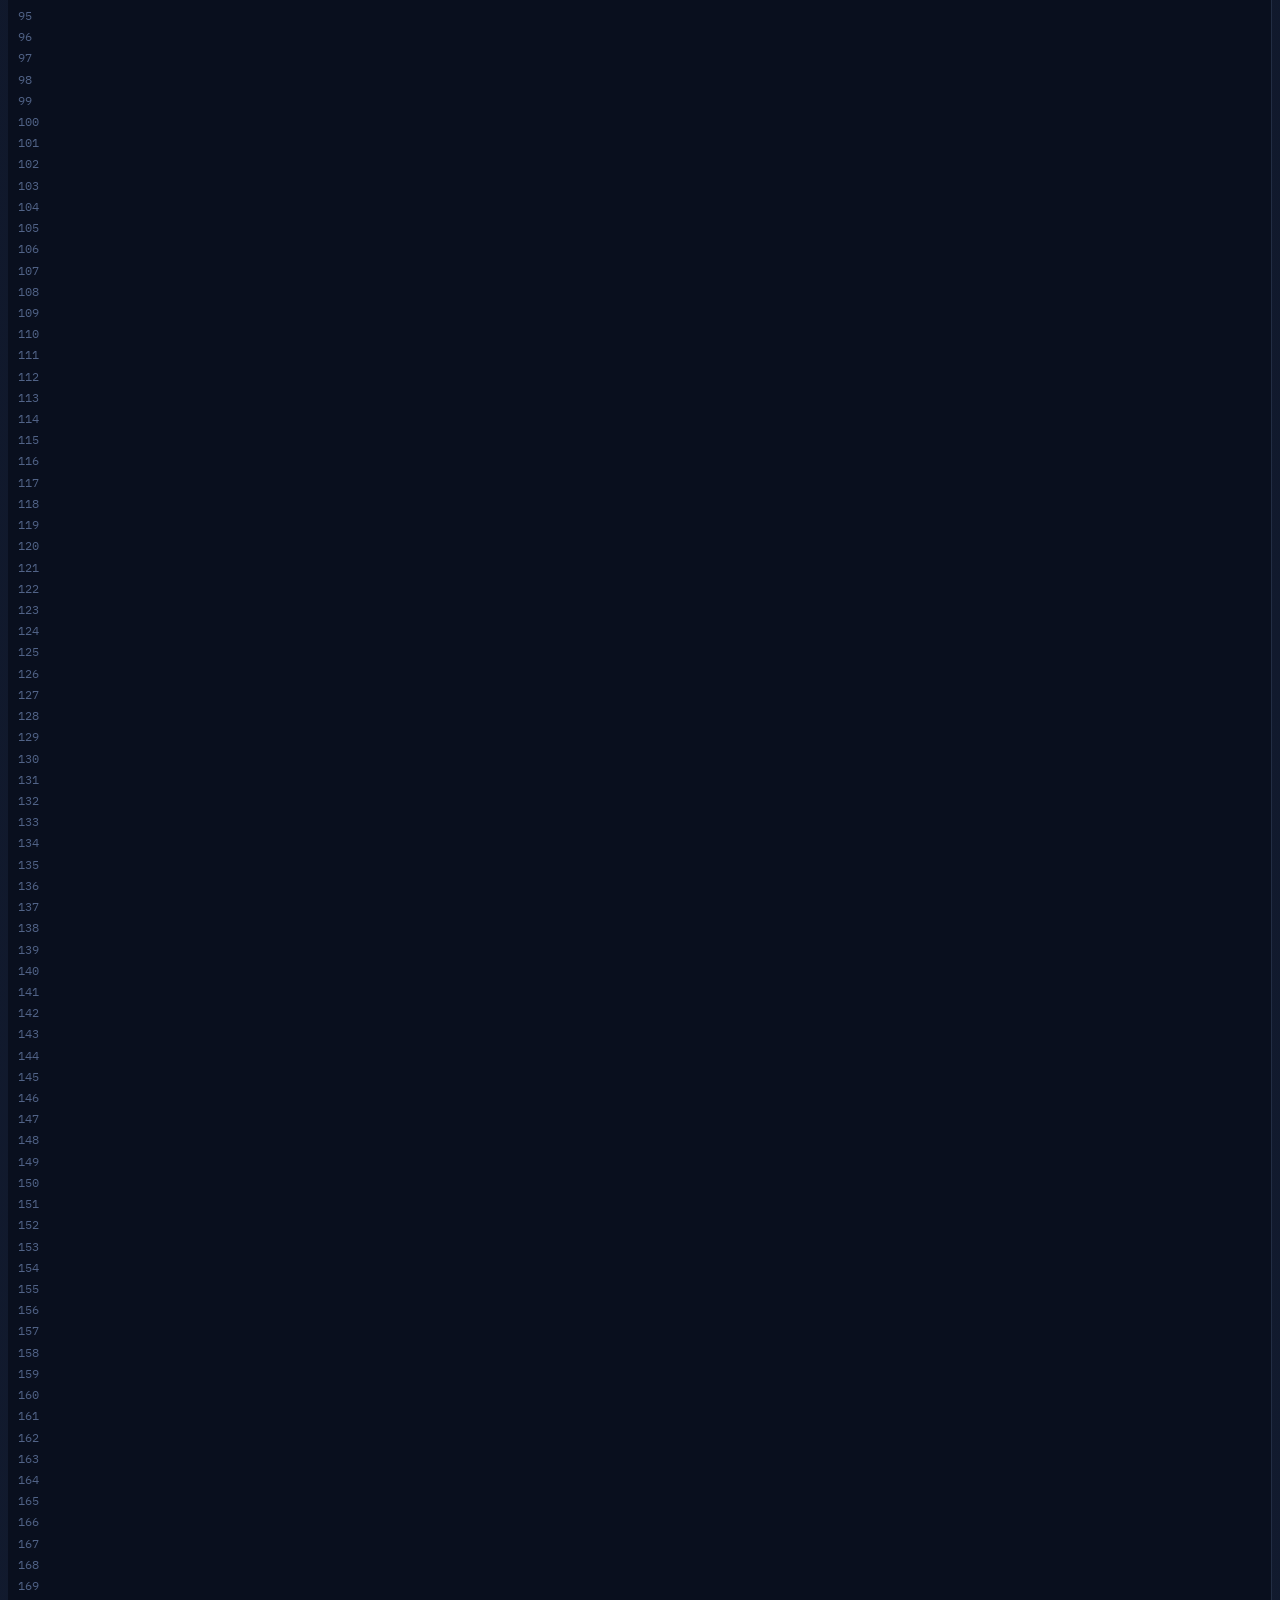
==== commit 70bc23f3: "Add layout styles with responsive design and animations - Introduced a new CSS file for layout style" ====
--- a/index.html
+++ b/index.html
@@ -1,736 +1,62 @@
-<!DOCTYPE html>
+﻿<!DOCTYPE html>
 <html lang="fr">
 <head>
-    <meta charset="UTF-8">
-    <meta name="viewport" content="width=device-width, initial-scale=1.0, maximum-scale=5.0, user-scalable=yes">
-    <title>Mini CNC Machine – Codes Sources</title>
-    <style>
-        * {
-            margin: 0;
-            padding: 0;
-            box-sizing: border-box;
-            -webkit-tap-highlight-color: transparent;
-        }
-
-        body {
-            font-family: 'Segoe UI', Tahoma, Geneva, Verdana, sans-serif;
-            background: #0a0e27;
-            color: #e0e6ed;
-            line-height: 1.6;
-            min-height: 100vh;
-            overflow-x: hidden;
-        }
-
-        /* Animated background */
-        .animated-bg {
-            position: fixed;
-            top: 0;
-            left: 0;
-            width: 100%;
-            height: 100%;
-            z-index: -1;
-            background: linear-gradient(135deg, #0a1628 0%, #1a2332 50%, #0f1b2e 100%);
-        }
-
-        .animated-bg::before {
-            content: '';
-            position: absolute;
-            top: 0;
-            left: 0;
-            width: 100%;
-            height: 100%;
-            background: 
-                radial-gradient(circle at 20% 50%, rgba(0, 212, 255, 0.1) 0%, transparent 50%),
-                radial-gradient(circle at 80% 80%, rgba(0, 119, 204, 0.1) 0%, transparent 50%);
-            animation: pulse 8s ease-in-out infinite;
-        }
-
-        @keyframes pulse {
-            0%, 100% { opacity: 0.5; }
-            50% { opacity: 1; }
-        }
-
-        .container {
-            max-width: 1400px;
-            margin: 0 auto;
-            padding: 15px;
-            position: relative;
-            z-index: 1;
-        }
-
-        /* Header with animation */
-        header {
-            text-align: center;
-            padding: 40px 15px 30px;
-            background: rgba(10, 22, 40, 0.7);
-            border-bottom: 3px solid #00d4ff;
-            margin-bottom: 30px;
-            backdrop-filter: blur(10px);
-            animation: slideDown 0.8s ease-out;
-        }
-
-        @keyframes slideDown {
-            from {
-                opacity: 0;
-                transform: translateY(-50px);
-            }
-            to {
-                opacity: 1;
-                transform: translateY(0);
-            }
-        }
-
-        h1 {
-            font-size: clamp(1.8rem, 5vw, 3rem);
-            background: linear-gradient(135deg, #00d4ff 0%, #0099ff 100%);
-            -webkit-background-clip: text;
-            -webkit-text-fill-color: transparent;
-            background-clip: text;
-            font-weight: 700;
-            letter-spacing: 1px;
-            margin-bottom: 15px;
-            animation: glow 2s ease-in-out infinite alternate;
-        }
-
-        @keyframes glow {
-            from {
-                filter: drop-shadow(0 0 10px rgba(0, 212, 255, 0.5));
-            }
-            to {
-                filter: drop-shadow(0 0 20px rgba(0, 212, 255, 0.8));
-            }
-        }
-
-        .subtitle {
-            font-size: clamp(0.9rem, 3vw, 1.3rem);
-            color: #a0aec0;
-            font-weight: 300;
-            margin-bottom: 25px;
-            line-height: 1.5;
-        }
-
-        /* Team members section */
-        .team-section {
-            margin-top: 25px;
-            padding: 20px 15px;
-            background: rgba(0, 212, 255, 0.05);
-            border-radius: 10px;
-            border: 1px solid rgba(0, 212, 255, 0.2);
-        }
-
-        .team-title {
-            font-size: clamp(1rem, 3vw, 1.1rem);
-            color: #00d4ff;
-            margin-bottom: 15px;
-            font-weight: 600;
-            text-transform: uppercase;
-            letter-spacing: 1px;
-        }
-
-        .team-members {
-            display: flex;
-            justify-content: center;
-            gap: 15px;
-            flex-wrap: wrap;
-        }
-
-        .member {
-            padding: 12px 20px;
-            background: linear-gradient(135deg, rgba(0, 119, 204, 0.2) 0%, rgba(0, 212, 255, 0.2) 100%);
-            border-radius: 8px;
-            border: 1px solid rgba(0, 212, 255, 0.3);
-            font-size: clamp(0.85rem, 2.5vw, 1rem);
-            color: #fff;
-            font-weight: 500;
-            transition: all 0.3s ease;
-            animation: fadeInUp 0.8s ease-out backwards;
-            min-height: 44px;
-            display: flex;
-            align-items: center;
-            justify-content: center;
-            text-align: center;
-        }
-
-        .member:nth-child(1) { animation-delay: 0.2s; }
-        .member:nth-child(2) { animation-delay: 0.4s; }
-        .member:nth-child(3) { animation-delay: 0.6s; }
-
-        .member:active {
-            transform: scale(0.95);
-        }
-
-        @keyframes fadeInUp {
-            from {
-                opacity: 0;
-                transform: translateY(30px);
-            }
-            to {
-                opacity: 1;
-                transform: translateY(0);
-            }
-        }
-
-        /* Navigation tabs */
-        .nav-tabs {
-            display: flex;
-            justify-content: center;
-            gap: 12px;
-            margin-bottom: 30px;
-            flex-wrap: wrap;
-            animation: fadeIn 1s ease-out 0.5s backwards;
-            padding: 0 10px;
-        }
-
-        @keyframes fadeIn {
-            from { opacity: 0; }
-            to { opacity: 1; }
-        }
-
-        .tab-btn {
-            padding: 15px 25px;
-            background: linear-gradient(135deg, rgba(26, 35, 50, 0.6) 0%, rgba(10, 22, 40, 0.6) 100%);
-            color: #a0aec0;
-            border: 2px solid rgba(0, 212, 255, 0.3);
-            border-radius: 10px;
-            font-size: clamp(0.95rem, 3vw, 1.1rem);
-            font-weight: 600;
-            cursor: pointer;
-            transition: all 0.3s ease;
-            position: relative;
-            overflow: hidden;
-            min-height: 50px;
-            display: flex;
-            align-items: center;
-            justify-content: center;
-            flex: 1;
-            min-width: 140px;
-            max-width: 250px;
-        }
-
-        .tab-btn::before {
-            content: '';
-            position: absolute;
-            top: 50%;
-            left: 50%;
-            width: 0;
-            height: 0;
-            border-radius: 50%;
-            background: rgba(0, 212, 255, 0.3);
-            transform: translate(-50%, -50%);
-            transition: width 0.6s, height 0.6s;
-        }
-
-        .tab-btn:active::before {
-            width: 300px;
-            height: 300px;
-        }
-
-        .tab-btn span {
-            position: relative;
-            z-index: 1;
-        }
-
-        .tab-btn:active {
-            transform: scale(0.95);
-        }
-
-        .tab-btn.active {
-            background: linear-gradient(135deg, #0077cc 0%, #00aaff 100%);
-            color: white;
-            border-color: #00d4ff;
-            box-shadow: 0 10px 40px rgba(0, 212, 255, 0.5);
-            transform: translateY(-2px);
-        }
-
-        /* Code section with animation */
-        .code-section {
-            background: rgba(26, 35, 50, 0.8);
-            border-radius: 12px;
-            padding: 20px 15px;
-            box-shadow: 0 20px 60px rgba(0, 0, 0, 0.5);
-            border: 1px solid rgba(0, 212, 255, 0.2);
-            backdrop-filter: blur(10px);
-            display: none;
-            animation: slideInScale 0.6s cubic-bezier(0.175, 0.885, 0.32, 1.275);
-        }
-
-        .code-section.active {
-            display: block;
-        }
-
-        @keyframes slideInScale {
-            from {
-                opacity: 0;
-                transform: scale(0.9) translateY(30px);
-            }
-            to {
-                opacity: 1;
-                transform: scale(1) translateY(0);
-            }
-        }
-
-        .section-header {
-            display: flex;
-            justify-content: space-between;
-            align-items: center;
-            margin-bottom: 20px;
-            flex-wrap: wrap;
-            gap: 15px;
-        }
-
-        h2 {
-            font-size: clamp(1.4rem, 4vw, 2rem);
-            background: linear-gradient(135deg, #00d4ff 0%, #0099ff 100%);
-            -webkit-background-clip: text;
-            -webkit-text-fill-color: transparent;
-            background-clip: text;
-            font-weight: 600;
-            border-left: 4px solid #00d4ff;
-            padding-left: 15px;
-            flex: 1;
-            min-width: 100%;
-        }
-
-        .copy-btn {
-            background: linear-gradient(135deg, #0077cc 0%, #00aaff 100%);
-            color: white;
-            border: none;
-            padding: 14px 28px;
-            border-radius: 8px;
-            cursor: pointer;
-            font-size: clamp(0.95rem, 3vw, 1rem);
-            font-weight: 600;
-            transition: all 0.3s ease;
-            box-shadow: 0 5px 15px rgba(0, 119, 204, 0.4);
-            position: relative;
-            overflow: hidden;
-            min-height: 48px;
-            width: 100%;
-            display: flex;
-            align-items: center;
-            justify-content: center;
-            touch-action: manipulation;
-        }
-
-        .copy-btn::before {
-            content: '📋 ';
-            margin-right: 8px;
-        }
-
-        .copy-btn::after {
-            content: '';
-            position: absolute;
-            top: 50%;
-            left: 50%;
-            width: 0;
-            height: 0;
-            border-radius: 50%;
-            background: rgba(255, 255, 255, 0.3);
-            transform: translate(-50%, -50%);
-            transition: width 0.6s, height 0.6s;
-        }
-
-        .copy-btn:active::after {
-            width: 300px;
-            height: 300px;
-        }
-
-        .copy-btn:active {
-            transform: scale(0.95);
-        }
-
-        .copy-btn.copied {
-            background: linear-gradient(135deg, #00cc88 0%, #00ff99 100%);
-            box-shadow: 0 8px 25px rgba(0, 204, 136, 0.5);
-        }
-
-        .copy-btn.copied::before {
-            content: '✓ ';
-        }
-
-        .code-container {
-            background: #0d1117;
-            border-radius: 10px;
-            padding: 0;
-            border: 1px solid #30363d;
-            overflow: hidden;
-            box-shadow: inset 0 2px 10px rgba(0, 0, 0, 0.5);
-        }
-
-        pre {
-            margin: 0;
-            padding: 20px 15px;
-            overflow-x: auto;
-            overflow-y: auto;
-            max-height: 500px;
-            font-family: 'Consolas', 'Courier New', monospace;
-            font-size: clamp(0.75rem, 2vw, 0.95rem);
-            line-height: 1.8;
-            color: #c9d1d9;
-            -webkit-overflow-scrolling: touch;
-        }
-
-        code {
-            font-family: 'Consolas', 'Courier New', monospace;
-        }
-
-        /* Syntax Highlighting Colors */
-        .keyword {
-            color: #ff79c6;
-            font-weight: 600;
-        }
-
-        .type {
-            color: #8be9fd;
-            font-weight: 500;
-        }
-
-        .function {
-            color: #50fa7b;
-            font-weight: 500;
-        }
-
-        .string {
-            color: #f1fa8c;
-        }
-
-        .number {
-            color: #bd93f9;
-        }
-
-        .comment {
-            color: #6272a4;
-            font-style: italic;
-        }
-
-        .preprocessor {
-            color: #ff6b9d;
-        }
-
-        .operator {
-            color: #ff79c6;
-        }
-
-        .class-name {
-            color: #ffb86c;
-            font-weight: 500;
-        }
-
-        .variable {
-            color: #f8f8f2;
-        }
-
-        .constant {
-            color: #bd93f9;
-        }
-
-        .bracket {
-            color: #f8f8f2;
-        }
-
-        /* Custom scrollbar */
-        pre::-webkit-scrollbar {
-            width: 10px;
-            height: 10px;
-        }
-
-        pre::-webkit-scrollbar-track {
-            background: #0d1117;
-            border-radius: 10px;
-        }
-
-        pre::-webkit-scrollbar-thumb {
-            background: linear-gradient(135deg, #30363d 0%, #484f58 100%);
-            border-radius: 10px;
-            border: 2px solid #0d1117;
-        }
-
-        pre::-webkit-scrollbar-thumb:active {
-            background: linear-gradient(135deg, #484f58 0%, #00d4ff 100%);
-        }
-
-        /* Footer with animation */
-        footer {
-            text-align: center;
-            padding: 30px 15px;
-            background: rgba(10, 22, 40, 0.7);
-            border-top: 3px solid #00d4ff;
-            margin-top: 40px;
-            color: #a0aec0;
-            font-size: clamp(0.95rem, 2.5vw, 1.1rem);
-            backdrop-filter: blur(10px);
-            animation: slideUp 1s ease-out 1s backwards;
-        }
-
-        @keyframes slideUp {
-            from {
-                opacity: 0;
-                transform: translateY(50px);
-            }
-            to {
-                opacity: 1;
-                transform: translateY(0);
-            }
-        }
-
-        /* Floating particles effect - reduced on mobile */
-        .particle {
-            position: fixed;
-            width: 2px;
-            height: 2px;
-            background: #00d4ff;
-            border-radius: 50%;
-            opacity: 0.3;
-            animation: float 20s infinite;
-            z-index: 0;
-            pointer-events: none;
-        }
-
-        @keyframes float {
-            0% {
-                transform: translateY(100vh) translateX(0);
-                opacity: 0;
-            }
-            10% {
-                opacity: 0.3;
-            }
-            90% {
-                opacity: 0.3;
-            }
-            100% {
-                transform: translateY(-100vh) translateX(100px);
-                opacity: 0;
-            }
-        }
-
-        /* Mobile optimizations */
-        @media (max-width: 768px) {
-            .container {
-                padding: 10px;
-            }
-
-            header {
-                padding: 30px 15px 25px;
-                margin-bottom: 25px;
-            }
-
-            .team-section {
-                padding: 15px 12px;
-            }
-
-            .team-members {
-                gap: 10px;
-            }
-
-            .member {
-                padding: 10px 16px;
-                font-size: 0.85rem;
-                min-width: 100%;
-            }
-
-            .nav-tabs {
-                gap: 10px;
-                margin-bottom: 25px;
-            }
-
-            .tab-btn {
-                padding: 14px 20px;
-                min-width: 120px;
-                font-size: 0.95rem;
-            }
-
-            .code-section {
-                padding: 18px 12px;
-                border-radius: 10px;
-            }
-
-            .section-header {
-                gap: 12px;
-            }
-
-            h2 {
-                font-size: 1.4rem;
-                padding-left: 12px;
-                border-left-width: 3px;
-            }
-
-            .copy-btn {
-                padding: 13px 24px;
-                font-size: 0.95rem;
-                min-height: 46px;
-            }
-
-            pre {
-                padding: 16px 12px;
-                max-height: 400px;
-                font-size: 0.8rem;
-            }
-
-            footer {
-                padding: 25px 15px;
-                margin-top: 30px;
-            }
-
-            /* Reduce particles on mobile */
-            .particle {
-                display: none;
-            }
-
-            /* Disable hover effects on mobile */
-            .member:hover,
-            .tab-btn:hover,
-            .copy-btn:hover {
-                transform: none;
-                box-shadow: initial;
-            }
-        }
-
-        @media (max-width: 480px) {
-            h1 {
-                font-size: 1.6rem;
-                letter-spacing: 0.5px;
-            }
-
-            .subtitle {
-                font-size: 0.9rem;
-            }
-
-            .team-title {
-                font-size: 0.95rem;
-            }
-
-            .member {
-                font-size: 0.8rem;
-                padding: 9px 14px;
-            }
-
-            .tab-btn {
-                padding: 12px 18px;
-                font-size: 0.9rem;
-                min-width: 110px;
-            }
-
-            h2 {
-                font-size: 1.3rem;
-            }
-
-            pre {
-                font-size: 0.75rem;
-                padding: 14px 10px;
-                max-height: 350px;
-                line-height: 1.6;
-            }
-
-            .copy-btn {
-                font-size: 0.9rem;
-                padding: 12px 20px;
-            }
-        }
-
-        /* Landscape phone optimization */
-        @media (max-width: 900px) and (orientation: landscape) {
-            header {
-                padding: 20px 15px;
-            }
-
-            .team-section {
-                padding: 12px;
-            }
-
-            .team-members {
-                gap: 8px;
-            }
-
-            .member {
-                padding: 8px 14px;
-            }
-
-            pre {
-                max-height: 250px;
-            }
-        }
-
-        /* Tablet optimizations */
-        @media (min-width: 769px) and (max-width: 1024px) {
-            .container {
-                padding: 18px;
-            }
-
-            .tab-btn {
-                min-width: 160px;
-            }
-
-            .code-section {
-                padding: 30px 25px;
-            }
-
-            pre {
-                padding: 25px 20px;
-                max-height: 550px;
-            }
-        }
-
-        /* High DPI screens */
-        @media (-webkit-min-device-pixel-ratio: 2), (min-resolution: 192dpi) {
-            pre {
-                -webkit-font-smoothing: antialiased;
-                -moz-osx-font-smoothing: grayscale;
-            }
-        }
-    </style>
+  <meta charset="UTF-8">
+  <meta name="viewport" content="width=device-width, initial-scale=1.0">
+  <title>Mini CNC Machine - Codes Sources</title>
+  <link rel="preconnect" href="https://fonts.googleapis.com">
+  <link rel="preconnect" href="https://fonts.gstatic.com" crossorigin>
+  <link href="https://fonts.googleapis.com/css2?family=Space+Grotesk:wght@400;500;600;700&family=IBM+Plex+Mono:wght@400;500;600&display=swap" rel="stylesheet">
+  <link rel="stylesheet" href="./layout.css">
 </head>
 <body>
-    <div class="animated-bg"></div>
-    
-    <!-- Floating particles (hidden on mobile) -->
-    <script>
-        // Only create particles on larger screens
-        if (window.innerWidth > 768) {
-            for(let i = 0; i < 15; i++) {
-                let particle = document.createElement('div');
-                particle.className = 'particle';
-                particle.style.left = Math.random() * 100 + '%';
-                particle.style.animationDelay = Math.random() * 20 + 's';
-                particle.style.animationDuration = (15 + Math.random() * 10) + 's';
-                document.body.appendChild(particle);
-            }
-        }
-    </script>
-
-    <header>
-        <h1>Mini Machine CNC</h1>
-        <p class="subtitle">Codes Sources & Implémentation Technique | Projet de Fin d'Études</p>
-        
-        <div class="team-section">
-            <div class="team-title">Réalisé par</div>
-            <div class="team-members">
-                <div class="member">AZNAG AYOUB</div>
-                <div class="member">ABD ELMATINE ELOMARI</div>
-                <div class="member">ELMOUDNI MOUHAMED</div>
-            </div>
+  <div class="bg-shape bg-shape-a"></div>
+  <div class="bg-shape bg-shape-b"></div>
+  <main class="page">
+    <header class="hero">
+      <p class="kicker">PFE 2026 ? CNC Plotter</p>
+      <h1>Mini CNC Machine<br>Source Code Hub</h1>
+      <p class="lead">Code Arduino et Processing dans une interface claire, moderne et optimisee pour desktop et mobile.</p>
+      <div class="team">
+        <p class="team-label">Equipe</p>
+        <div class="team-grid">
+          <span class="team-chip">AZNAG AYOUB</span>
+          <span class="team-chip">ABD ELMATINE ELOMARI</span>
+          <span class="team-chip">ELMOUDNI MOUHAMED</span>
         </div>
+      </div>
     </header>
-
-    <div class="container">
-        <!-- Navigation Tabs -->
-        <div class="nav-tabs">
-            <button class="tab-btn active" onclick="showCode('arduino')">
-                <span>💻 Code Arduino</span>
-            </button>
-            <button class="tab-btn" onclick="showCode('processing')">
-                <span>⚙️ Code Processing 3</span>
-            </button>
+    <section class="workspace" aria-label="Code workspace">
+      <div class="workspace-top">
+        <div class="tabs" role="tablist" aria-label="Choix du code">
+          <button type="button" class="tab is-active" data-target="arduino" role="tab" aria-selected="true" aria-controls="arduino-section" id="tab-arduino">
+            <span class="tab-tag">ARD</span>
+            <span>Code Arduino</span>
+          </button>
+          <button type="button" class="tab" data-target="processing" role="tab" aria-selected="false" aria-controls="processing-section" id="tab-processing">
+            <span class="tab-tag">PRO</span>
+            <span>Code Processing</span>
+          </button>
         </div>
-
-        <!-- Arduino Code Section -->
-        <section class="code-section active" id="arduino-section">
-            <div class="section-header">
-                <h2>Code Arduino</h2>
-                <button class="copy-btn" onclick="copyCode('arduino-code')">Copier le Code</button>
-            </div>
-            <div class="code-container">
-                <pre id="arduino-code"><code><span class="preprocessor">#include</span> <span class="string">&lt;Servo.h&gt;</span>
-<span class="preprocessor">#include</span> <span class="string">&lt;AFMotor.h&gt;</span>
+        <div class="meta-pill" aria-live="polite" id="active-label">Section active: Arduino</div>
+      </div>
+      <article class="code-card is-active" id="arduino-section" role="tabpanel" aria-labelledby="tab-arduino">
+        <div class="code-card-head">
+          <h2>Arduino Controller</h2>
+          <button type="button" class="copy-btn" data-copy-target="arduino-code">
+            <span>COPY</span>
+            <span>Copier</span>
+          </button>
+        </div>
+        <div class="code-shell">
+          <div class="code-shell-top">
+            <div class="dots"><span></span><span></span><span></span></div>
+            <span class="lang">Arduino</span>
+          </div>
+          <div class="code-scroll">
+            <pre class="line-numbers" id="arduino-lines" aria-hidden="true"></pre>
+            <pre id="arduino-code"><code><span class="preprocessor">#include</span> <span class="string"><Servo.h></span>
+<span class="preprocessor">#include</span> <span class="string"><AFMotor.h></span>
 
 <span class="class-name">AF_Stepper</span> <span class="variable">motory</span><span class="bracket">(</span><span class="number">48</span>, <span class="number">1</span><span class="bracket">)</span>;
 <span class="class-name">AF_Stepper</span> <span class="variable">motorx</span><span class="bracket">(</span><span class="number">48</span>, <span class="number">2</span><span class="bracket">)</span>;
@@ -783,7 +109,7 @@
   <span class="variable">motorx</span>.<span class="function">setSpeed</span><span class="bracket">(</span><span class="number">600</span><span class="bracket">)</span>;
   <span class="variable">motory</span>.<span class="function">setSpeed</span><span class="bracket">(</span><span class="number">600</span><span class="bracket">)</span>;
   <span class="class-name">Serial</span>.<span class="function">println</span><span class="bracket">(</span><span class="string">"Your CNC machine is ready..."</span><span class="bracket">)</span>;
-<span class="bracket">}</span>
+<span class="bracket">}</span> 
 
 <span class="keyword">void</span> <span class="function">loop</span><span class="bracket">()</span> <span class="bracket">{</span>
   <span class="function">delay</span><span class="bracket">(</span><span class="number">100</span><span class="bracket">)</span>;
@@ -799,11 +125,11 @@
   <span class="keyword">while</span> <span class="bracket">(</span><span class="number">1</span><span class="bracket">)</span> <span class="bracket">{</span>
 
     <span class="comment">// Serial reception - Mostly from Grbl, added semicolon support</span>
-    <span class="keyword">while</span> <span class="bracket">(</span> <span class="class-name">Serial</span>.<span class="function">available</span><span class="bracket">()</span> <span class="operator">&gt;</span> <span class="number">0</span> <span class="bracket">)</span> <span class="bracket">{</span>
+    <span class="keyword">while</span> <span class="bracket">(</span> <span class="class-name">Serial</span>.<span class="function">available</span><span class="bracket">()</span> <span class="operator">></span> <span class="number">0</span> <span class="bracket">)</span> <span class="bracket">{</span>
       <span class="variable">c</span> <span class="operator">=</span> <span class="class-name">Serial</span>.<span class="function">read</span><span class="bracket">()</span>;
-      <span class="keyword">if</span> <span class="bracket">((</span> <span class="variable">c</span> <span class="operator">==</span> <span class="string">'\n'</span><span class="bracket">)</span> <span class="operator">||</span> <span class="bracket">(</span><span class="variable">c</span> <span class="operator">==</span> <span class="string">'\r'</span><span class="bracket">)</span> <span class="bracket">)</span> <span class="bracket">{</span>             <span class="comment">// End of line reached</span>
-        <span class="keyword">if</span> <span class="bracket">(</span> <span class="variable">lineIndex</span> <span class="operator">&gt;</span> <span class="number">0</span> <span class="bracket">)</span> <span class="bracket">{</span>                        <span class="comment">// Line is complete. Then execute!</span>
-          <span class="variable">line</span><span class="bracket">[</span> <span class="variable">lineIndex</span> <span class="bracket">]</span> <span class="operator">=</span> <span class="string">'\0'</span>;                   <span class="comment">// Terminate string</span>
+      <span class="keyword">if</span> <span class="bracket">((</span> <span class="variable">c</span> <span class="operator">==</span> <span class="string">'\n'</span><span class="bracket">)</span> <span class="operator">||</span> <span class="bracket">(</span><span class="variable">c</span> <span class="operator">==</span> <span class="string">'\r'</span><span class="bracket">)</span> <span class="bracket">)</span> <span class="bracket">{</span>             
+        <span class="keyword">if</span> <span class="bracket">(</span> <span class="variable">lineIndex</span> <span class="operator">></span> <span class="number">0</span> <span class="bracket">)</span> <span class="bracket">{</span>                        
+          <span class="variable">line</span><span class="bracket">[</span> <span class="variable">lineIndex</span> <span class="bracket">]</span> <span class="operator">=</span> <span class="string">'\0'</span>;                   
           <span class="keyword">if</span> <span class="bracket">(</span><span class="variable">verbose</span><span class="bracket">)</span> <span class="bracket">{</span>
             <span class="class-name">Serial</span>.<span class="function">print</span><span class="bracket">(</span> <span class="string">"Received : "</span><span class="bracket">)</span>;
             <span class="class-name">Serial</span>.<span class="function">println</span><span class="bracket">(</span> <span class="variable">line</span> <span class="bracket">)</span>;
@@ -819,26 +145,26 @@
         <span class="class-name">Serial</span>.<span class="function">println</span><span class="bracket">(</span><span class="string">"ok"</span><span class="bracket">)</span>;
       <span class="bracket">}</span>
       <span class="keyword">else</span> <span class="bracket">{</span>
-        <span class="keyword">if</span> <span class="bracket">(</span> <span class="bracket">(</span><span class="variable">lineIsComment</span><span class="bracket">)</span> <span class="operator">||</span> <span class="bracket">(</span><span class="variable">lineSemiColon</span><span class="bracket">)</span> <span class="bracket">)</span> <span class="bracket">{</span>   <span class="comment">// Throw away all comment characters</span>
-          <span class="keyword">if</span> <span class="bracket">(</span> <span class="variable">c</span> <span class="operator">==</span> <span class="string">')'</span> <span class="bracket">)</span>  <span class="variable">lineIsComment</span> <span class="operator">=</span> <span class="keyword">false</span>;     <span class="comment">// End of comment. Resume line.</span>
+        <span class="keyword">if</span> <span class="bracket">(</span> <span class="bracket">(</span><span class="variable">lineIsComment</span><span class="bracket">)</span> <span class="operator">||</span> <span class="bracket">(</span><span class="variable">lineSemiColon</span><span class="bracket">)</span> <span class="bracket">)</span> <span class="bracket">{</span>   
+          <span class="keyword">if</span> <span class="bracket">(</span> <span class="variable">c</span> <span class="operator">==</span> <span class="string">')'</span> <span class="bracket">)</span>  <span class="variable">lineIsComment</span> <span class="operator">=</span> <span class="keyword">false</span>;     
         <span class="bracket">}</span>
         <span class="keyword">else</span> <span class="bracket">{</span>
-          <span class="keyword">if</span> <span class="bracket">(</span> <span class="variable">c</span> <span class="operator">&lt;=</span> <span class="string">' '</span> <span class="bracket">)</span> <span class="bracket">{</span>                           <span class="comment">// Throw away whitepace and control characters</span>
+          <span class="keyword">if</span> <span class="bracket">(</span> <span class="variable">c</span> <span class="operator"><=</span> <span class="string">' '</span> <span class="bracket">)</span> <span class="bracket">{</span>                           
           <span class="bracket">}</span>
-          <span class="keyword">else if</span> <span class="bracket">(</span> <span class="variable">c</span> <span class="operator">==</span> <span class="string">'/'</span> <span class="bracket">)</span> <span class="bracket">{</span>                    <span class="comment">// Block delete not supported. Ignore character.</span>
+          <span class="keyword">else if</span> <span class="bracket">(</span> <span class="variable">c</span> <span class="operator">==</span> <span class="string">'/'</span> <span class="bracket">)</span> <span class="bracket">{</span>                    
           <span class="bracket">}</span>
-          <span class="keyword">else if</span> <span class="bracket">(</span> <span class="variable">c</span> <span class="operator">==</span> <span class="string">'('</span> <span class="bracket">)</span> <span class="bracket">{</span>                    <span class="comment">// Enable comments flag and ignore all characters until ')' or EOL.</span>
+          <span class="keyword">else if</span> <span class="bracket">(</span> <span class="variable">c</span> <span class="operator">==</span> <span class="string">'('</span> <span class="bracket">)</span> <span class="bracket">{</span>                    
             <span class="variable">lineIsComment</span> <span class="operator">=</span> <span class="keyword">true</span>;
           <span class="bracket">}</span>
           <span class="keyword">else if</span> <span class="bracket">(</span> <span class="variable">c</span> <span class="operator">==</span> <span class="string">';'</span> <span class="bracket">)</span> <span class="bracket">{</span>
             <span class="variable">lineSemiColon</span> <span class="operator">=</span> <span class="keyword">true</span>;
           <span class="bracket">}</span>
-          <span class="keyword">else if</span> <span class="bracket">(</span> <span class="variable">lineIndex</span> <span class="operator">&gt;=</span> <span class="number">512</span> <span class="operator">-</span> <span class="number">1</span> <span class="bracket">)</span> <span class="bracket">{</span>
+          <span class="keyword">else if</span> <span class="bracket">(</span> <span class="variable">lineIndex</span> <span class="operator">>=</span> <span class="number">512</span> <span class="operator">-</span> <span class="number">1</span> <span class="bracket">)</span> <span class="bracket">{</span>
             <span class="class-name">Serial</span>.<span class="function">println</span><span class="bracket">(</span> <span class="string">"ERROR - lineBuffer overflow"</span> <span class="bracket">)</span>;
             <span class="variable">lineIsComment</span> <span class="operator">=</span> <span class="keyword">false</span>;
             <span class="variable">lineSemiColon</span> <span class="operator">=</span> <span class="keyword">false</span>;
           <span class="bracket">}</span>
-          <span class="keyword">else if</span> <span class="bracket">(</span> <span class="variable">c</span> <span class="operator">&gt;=</span> <span class="string">'a'</span> <span class="operator">&amp;&amp;</span> <span class="variable">c</span> <span class="operator">&lt;=</span> <span class="string">'z'</span> <span class="bracket">)</span> <span class="bracket">{</span>        <span class="comment">// Upcase lowercase</span>
+          <span class="keyword">else if</span> <span class="bracket">(</span> <span class="variable">c</span> <span class="operator">>=</span> <span class="string">'a'</span> <span class="operator">&&</span> <span class="variable">c</span> <span class="operator"><=</span> <span class="string">'z'</span> <span class="bracket">)</span> <span class="bracket">{</span>        
             <span class="variable">line</span><span class="bracket">[</span> <span class="variable">lineIndex</span><span class="operator">++</span> <span class="bracket">]</span> <span class="operator">=</span> <span class="variable">c</span> <span class="operator">-</span> <span class="string">'a'</span> <span class="operator">+</span> <span class="string">'A'</span>;
           <span class="bracket">}</span>
           <span class="keyword">else</span> <span class="bracket">{</span>
@@ -852,14 +178,14 @@
 
 <span class="keyword">void</span> <span class="function">processIncomingLine</span><span class="bracket">(</span> <span class="type">char</span><span class="operator">*</span> <span class="variable">line</span>, <span class="type">int</span> <span class="variable">charNB</span> <span class="bracket">)</span> <span class="bracket">{</span>
   <span class="type">int</span> <span class="variable">currentIndex</span> <span class="operator">=</span> <span class="number">0</span>;
-  <span class="type">char</span> <span class="variable">buffer</span><span class="bracket">[</span> <span class="number">64</span> <span class="bracket">]</span>;                                 <span class="comment">// Hope that 64 is enough for 1 parameter</span>
+  <span class="type">char</span> <span class="variable">buffer</span><span class="bracket">[</span> <span class="number">64</span> <span class="bracket">]</span>;                                 
   <span class="keyword">struct</span> <span class="type">point</span> <span class="variable">newPos</span>;
 
   <span class="variable">newPos</span>.<span class="variable">x</span> <span class="operator">=</span> <span class="number">0.0</span>;
   <span class="variable">newPos</span>.<span class="variable">y</span> <span class="operator">=</span> <span class="number">0.0</span>;
 
-  <span class="keyword">while</span> <span class="bracket">(</span> <span class="variable">currentIndex</span> <span class="operator">&lt;</span> <span class="variable">charNB</span> <span class="bracket">)</span> <span class="bracket">{</span>
-    <span class="keyword">switch</span> <span class="bracket">(</span> <span class="variable">line</span><span class="bracket">[</span> <span class="variable">currentIndex</span><span class="operator">++</span> <span class="bracket">]</span> <span class="bracket">)</span> <span class="bracket">{</span>              <span class="comment">// Select command, if any</span>
+  <span class="keyword">while</span> <span class="bracket">(</span> <span class="variable">currentIndex</span> <span class="operator"><</span> <span class="variable">charNB</span> <span class="bracket">)</span> <span class="bracket">{</span>
+    <span class="keyword">switch</span> <span class="bracket">(</span> <span class="variable">line</span><span class="bracket">[</span> <span class="variable">currentIndex</span><span class="operator">++</span> <span class="bracket">]</span> <span class="bracket">)</span> <span class="bracket">{</span>              
       <span class="keyword">case</span> <span class="string">'U'</span>:
         <span class="function">penUp</span><span class="bracket">()</span>;
         <span class="keyword">break</span>;
@@ -867,20 +193,19 @@
         <span class="function">penDown</span><span class="bracket">()</span>;
         <span class="keyword">break</span>;
       <span class="keyword">case</span> <span class="string">'G'</span>:
-        <span class="variable">buffer</span><span class="bracket">[</span><span class="number">0</span><span class="bracket">]</span> <span class="operator">=</span> <span class="variable">line</span><span class="bracket">[</span> <span class="variable">currentIndex</span><span class="operator">++</span> <span class="bracket">]</span>;          <span class="comment">// /!\ Dirty - Only works with 2 digit commands</span>
+        <span class="variable">buffer</span><span class="bracket">[</span><span class="number">0</span><span class="bracket">]</span> <span class="operator">=</span> <span class="variable">line</span><span class="bracket">[</span> <span class="variable">currentIndex</span><span class="operator">++</span> <span class="bracket">]</span>;          
         <span class="variable">buffer</span><span class="bracket">[</span><span class="number">1</span><span class="bracket">]</span> <span class="operator">=</span> <span class="string">'\0'</span>;
 
-        <span class="keyword">switch</span> <span class="bracket">(</span> <span class="function">atoi</span><span class="bracket">(</span> <span class="variable">buffer</span> <span class="bracket">)</span> <span class="bracket">)</span> <span class="bracket">{</span>                  <span class="comment">// Select G command</span>
-          <span class="keyword">case</span> <span class="number">0</span>:                                   <span class="comment">// G00 &amp; G01 - Movement or fast movement. Same here</span>
+        <span class="keyword">switch</span> <span class="bracket">(</span> <span class="function">atoi</span><span class="bracket">(</span> <span class="variable">buffer</span> <span class="bracket">)</span> <span class="bracket">)</span> <span class="bracket">{</span>                  
+          <span class="keyword">case</span> <span class="number">0</span>:                                   
           <span class="keyword">case</span> <span class="number">1</span>:
-            <span class="comment">// /!\ Dirty - Suppose that X is before Y</span>
-            <span class="type">char</span><span class="operator">*</span> <span class="variable">indexX</span> <span class="operator">=</span> <span class="function">strchr</span><span class="bracket">(</span> <span class="variable">line</span> <span class="operator">+</span> <span class="variable">currentIndex</span>, <span class="string">'X'</span> <span class="bracket">)</span>; <span class="comment">// Get X/Y position in the string (if any)</span>
+            <span class="type">char</span><span class="operator">*</span> <span class="variable">indexX</span> <span class="operator">=</span> <span class="function">strchr</span><span class="bracket">(</span> <span class="variable">line</span> <span class="operator">+</span> <span class="variable">currentIndex</span>, <span class="string">'X'</span> <span class="bracket">)</span>; 
             <span class="type">char</span><span class="operator">*</span> <span class="variable">indexY</span> <span class="operator">=</span> <span class="function">strchr</span><span class="bracket">(</span> <span class="variable">line</span> <span class="operator">+</span> <span class="variable">currentIndex</span>, <span class="string">'Y'</span> <span class="bracket">)</span>;
-            <span class="keyword">if</span> <span class="bracket">(</span> <span class="variable">indexY</span> <span class="operator">&lt;=</span> <span class="number">0</span> <span class="bracket">)</span> <span class="bracket">{</span>
+            <span class="keyword">if</span> <span class="bracket">(</span> <span class="variable">indexY</span> <span class="operator"><=</span> <span class="number">0</span> <span class="bracket">)</span> <span class="bracket">{</span>
               <span class="variable">newPos</span>.<span class="variable">x</span> <span class="operator">=</span> <span class="function">atof</span><span class="bracket">(</span> <span class="variable">indexX</span> <span class="operator">+</span> <span class="number">1</span><span class="bracket">)</span>;
               <span class="variable">newPos</span>.<span class="variable">y</span> <span class="operator">=</span> <span class="variable">actuatorPos</span>.<span class="variable">y</span>;
             <span class="bracket">}</span>
-            <span class="keyword">else if</span> <span class="bracket">(</span> <span class="variable">indexX</span> <span class="operator">&lt;=</span> <span class="number">0</span> <span class="bracket">)</span> <span class="bracket">{</span>
+            <span class="keyword">else if</span> <span class="bracket">(</span> <span class="variable">indexX</span> <span class="operator"><=</span> <span class="number">0</span> <span class="bracket">)</span> <span class="bracket">{</span>
               <span class="variable">newPos</span>.<span class="variable">y</span> <span class="operator">=</span> <span class="function">atof</span><span class="bracket">(</span> <span class="variable">indexY</span> <span class="operator">+</span> <span class="number">1</span><span class="bracket">)</span>;
               <span class="variable">newPos</span>.<span class="variable">x</span> <span class="operator">=</span> <span class="variable">actuatorPos</span>.<span class="variable">x</span>;
             <span class="bracket">}</span>
@@ -896,7 +221,7 @@
         <span class="bracket">}</span>
         <span class="keyword">break</span>;
       <span class="keyword">case</span> <span class="string">'M'</span>:
-        <span class="variable">buffer</span><span class="bracket">[</span><span class="number">0</span><span class="bracket">]</span> <span class="operator">=</span> <span class="variable">line</span><span class="bracket">[</span> <span class="variable">currentIndex</span><span class="operator">++</span> <span class="bracket">]</span>;        <span class="comment">// /!\ Dirty - Only works with 3 digit commands</span>
+        <span class="variable">buffer</span><span class="bracket">[</span><span class="number">0</span><span class="bracket">]</span> <span class="operator">=</span> <span class="variable">line</span><span class="bracket">[</span> <span class="variable">currentIndex</span><span class="operator">++</span> <span class="bracket">]</span>;        
         <span class="variable">buffer</span><span class="bracket">[</span><span class="number">1</span><span class="bracket">]</span> <span class="operator">=</span> <span class="variable">line</span><span class="bracket">[</span> <span class="variable">currentIndex</span><span class="operator">++</span> <span class="bracket">]</span>;
         <span class="variable">buffer</span><span class="bracket">[</span><span class="number">2</span><span class="bracket">]</span> <span class="operator">=</span> <span class="variable">line</span><span class="bracket">[</span> <span class="variable">currentIndex</span><span class="operator">++</span> <span class="bracket">]</span>;
         <span class="variable">buffer</span><span class="bracket">[</span><span class="number">3</span><span class="bracket">]</span> <span class="operator">=</span> <span class="string">'\0'</span>;
@@ -913,7 +238,7 @@
               <span class="bracket">}</span>
               <span class="keyword">break</span>;
             <span class="bracket">}</span>
-          <span class="keyword">case</span> <span class="number">114</span>:                                <span class="comment">// M114 - Repport position</span>
+          <span class="keyword">case</span> <span class="number">114</span>:                                
             <span class="class-name">Serial</span>.<span class="function">print</span><span class="bracket">(</span> <span class="string">"Absolute position : X = "</span> <span class="bracket">)</span>;
             <span class="class-name">Serial</span>.<span class="function">print</span><span class="bracket">(</span> <span class="variable">actuatorPos</span>.<span class="variable">x</span> <span class="bracket">)</span>;
             <span class="class-name">Serial</span>.<span class="function">print</span><span class="bracket">(</span> <span class="string">"  -  Y = "</span> <span class="bracket">)</span>;
@@ -941,33 +266,17 @@
   <span class="variable">y1</span> <span class="operator">=</span> <span class="variable">y1</span> <span class="operator">*</span> <span class="operator">-</span><span class="number">1</span>;
 
   <span class="comment">//  Bring instructions within limits</span>
-  <span class="keyword">if</span> <span class="bracket">(</span><span class="variable">x1</span> <span class="operator">&gt;=</span> <span class="variable">Xmax</span><span class="bracket">)</span> <span class="bracket">{</span>
+  <span class="keyword">if</span> <span class="bracket">(</span><span class="variable">x1</span> <span class="operator">>=</span> <span class="variable">Xmax</span><span class="bracket">)</span> <span class="bracket">{</span>
     <span class="variable">x1</span> <span class="operator">=</span> <span class="variable">Xmax</span>;
   <span class="bracket">}</span>
-  <span class="keyword">if</span> <span class="bracket">(</span><span class="variable">x1</span> <span class="operator">&lt;=</span> <span class="variable">Xmin</span><span class="bracket">)</span> <span class="bracket">{</span>
+  <span class="keyword">if</span> <span class="bracket">(</span><span class="variable">x1</span> <span class="operator"><=</span> <span class="variable">Xmin</span><span class="bracket">)</span> <span class="bracket">{</span>
     <span class="variable">x1</span> <span class="operator">=</span> <span class="variable">Xmin</span>;
   <span class="bracket">}</span>
-  <span class="keyword">if</span> <span class="bracket">(</span><span class="variable">y1</span> <span class="operator">&gt;=</span> <span class="variable">Ymax</span><span class="bracket">)</span> <span class="bracket">{</span>
+  <span class="keyword">if</span> <span class="bracket">(</span><span class="variable">y1</span> <span class="operator">>=</span> <span class="variable">Ymax</span><span class="bracket">)</span> <span class="bracket">{</span>
     <span class="variable">y1</span> <span class="operator">=</span> <span class="variable">Ymax</span>;
   <span class="bracket">}</span>
-  <span class="keyword">if</span> <span class="bracket">(</span><span class="variable">y1</span> <span class="operator">&lt;=</span> <span class="variable">Ymin</span><span class="bracket">)</span> <span class="bracket">{</span>
+  <span class="keyword">if</span> <span class="bracket">(</span><span class="variable">y1</span> <span class="operator"><=</span> <span class="variable">Ymin</span><span class="bracket">)</span> <span class="bracket">{</span>
     <span class="variable">y1</span> <span class="operator">=</span> <span class="variable">Ymin</span>;
-  <span class="bracket">}</span>
-
-  <span class="keyword">if</span> <span class="bracket">(</span><span class="variable">verbose</span><span class="bracket">)</span> <span class="bracket">{</span>
-    <span class="class-name">Serial</span>.<span class="function">print</span><span class="bracket">(</span><span class="string">"Xpos, Ypos: "</span><span class="bracket">)</span>;
-    <span class="class-name">Serial</span>.<span class="function">print</span><span class="bracket">(</span><span class="variable">Xpos</span><span class="bracket">)</span>;
-    <span class="class-name">Serial</span>.<span class="function">print</span><span class="bracket">(</span><span class="string">","</span><span class="bracket">)</span>;
-    <span class="class-name">Serial</span>.<span class="function">print</span><span class="bracket">(</span><span class="variable">Ypos</span><span class="bracket">)</span>;
-    <span class="class-name">Serial</span>.<span class="function">println</span><span class="bracket">(</span><span class="string">""</span><span class="bracket">)</span>;
-  <span class="bracket">}</span>
-
-  <span class="keyword">if</span> <span class="bracket">(</span><span class="variable">verbose</span><span class="bracket">)</span> <span class="bracket">{</span>
-    <span class="class-name">Serial</span>.<span class="function">print</span><span class="bracket">(</span><span class="string">"x1, y1: "</span><span class="bracket">)</span>;
-    <span class="class-name">Serial</span>.<span class="function">print</span><span class="bracket">(</span><span class="variable">x1</span><span class="bracket">)</span>;
-    <span class="class-name">Serial</span>.<span class="function">print</span><span class="bracket">(</span><span class="string">","</span><span class="bracket">)</span>;
-    <span class="class-name">Serial</span>.<span class="function">print</span><span class="bracket">(</span><span class="variable">y1</span><span class="bracket">)</span>;
-    <span class="class-name">Serial</span>.<span class="function">println</span><span class="bracket">(</span><span class="string">""</span><span class="bracket">)</span>;
   <span class="bracket">}</span>
 
   <span class="comment">//  Convert coordinates to steps</span>
@@ -979,27 +288,27 @@
   <span class="comment">//  Let's find out the change for the coordinates</span>
   <span class="type">long</span> <span class="variable">dx</span> <span class="operator">=</span> <span class="function">abs</span><span class="bracket">(</span><span class="variable">x1</span> <span class="operator">-</span> <span class="variable">x0</span><span class="bracket">)</span>;
   <span class="type">long</span> <span class="variable">dy</span> <span class="operator">=</span> <span class="function">abs</span><span class="bracket">(</span><span class="variable">y1</span> <span class="operator">-</span> <span class="variable">y0</span><span class="bracket">)</span>;
-  <span class="type">int</span> <span class="variable">sx</span> <span class="operator">=</span> <span class="variable">x0</span> <span class="operator">&lt;</span> <span class="variable">x1</span> <span class="operator">?</span> <span class="variable">StepInc</span> : <span class="operator">-</span><span class="variable">StepInc</span>;
-  <span class="type">int</span> <span class="variable">sy</span> <span class="operator">=</span> <span class="variable">y0</span> <span class="operator">&lt;</span> <span class="variable">y1</span> <span class="operator">?</span> <span class="variable">StepInc</span> : <span class="operator">-</span><span class="variable">StepInc</span>;
+  <span class="type">int</span> <span class="variable">sx</span> <span class="operator">=</span> <span class="variable">x0</span> <span class="operator"><</span> <span class="variable">x1</span> <span class="operator">?</span> <span class="variable">StepInc</span> : <span class="operator">-</span><span class="variable">StepInc</span>;
+  <span class="type">int</span> <span class="variable">sy</span> <span class="operator">=</span> <span class="variable">y0</span> <span class="operator"><</span> <span class="variable">y1</span> <span class="operator">?</span> <span class="variable">StepInc</span> : <span class="operator">-</span><span class="variable">StepInc</span>;
 
   <span class="type">long</span> <span class="variable">i</span>;
   <span class="type">long</span> <span class="variable">over</span> <span class="operator">=</span> <span class="number">0</span>;
 
-  <span class="keyword">if</span> <span class="bracket">(</span><span class="variable">dx</span> <span class="operator">&gt;</span> <span class="variable">dy</span><span class="bracket">)</span> <span class="bracket">{</span>
-    <span class="keyword">for</span> <span class="bracket">(</span><span class="variable">i</span> <span class="operator">=</span> <span class="number">0</span>; <span class="variable">i</span> <span class="operator">&lt;</span> <span class="variable">dx</span>; <span class="operator">++</span><span class="variable">i</span><span class="bracket">)</span> <span class="bracket">{</span>
+  <span class="keyword">if</span> <span class="bracket">(</span><span class="variable">dx</span> <span class="operator">></span> <span class="variable">dy</span><span class="bracket">)</span> <span class="bracket">{</span>
+    <span class="keyword">for</span> <span class="bracket">(</span><span class="variable">i</span> <span class="operator">=</span> <span class="number">0</span>; <span class="variable">i</span> <span class="operator"><</span> <span class="variable">dx</span>; <span class="operator">++</span><span class="variable">i</span><span class="bracket">)</span> <span class="bracket">{</span>
       <span class="variable">motorx</span>.<span class="function">onestep</span><span class="bracket">(</span><span class="variable">sx</span>, <span class="constant">MICROSTEP</span><span class="bracket">)</span>;
       <span class="variable">over</span> <span class="operator">+=</span> <span class="variable">dy</span>;
-      <span class="keyword">if</span> <span class="bracket">(</span><span class="variable">over</span> <span class="operator">&gt;=</span> <span class="variable">dx</span><span class="bracket">)</span> <span class="bracket">{</span>
+      <span class="keyword">if</span> <span class="bracket">(</span><span class="variable">over</span> <span class="operator">>=</span> <span class="variable">dx</span><span class="bracket">)</span> <span class="bracket">{</span>
         <span class="variable">over</span> <span class="operator">-=</span> <span class="variable">dx</span>;
         <span class="variable">motory</span>.<span class="function">onestep</span><span class="bracket">(</span><span class="variable">sy</span>, <span class="constant">MICROSTEP</span><span class="bracket">)</span>;
       <span class="bracket">}</span>
       <span class="function">delay</span><span class="bracket">(</span><span class="variable">StepDelay</span><span class="bracket">)</span>;
     <span class="bracket">}</span>
   <span class="bracket">}</span> <span class="keyword">else</span> <span class="bracket">{</span>
-    <span class="keyword">for</span> <span class="bracket">(</span><span class="variable">i</span> <span class="operator">=</span> <span class="number">0</span>; <span class="variable">i</span> <span class="operator">&lt;</span> <span class="variable">dy</span>; <span class="operator">++</span><span class="variable">i</span><span class="bracket">)</span> <span class="bracket">{</span>
+    <span class="keyword">for</span> <span class="bracket">(</span><span class="variable">i</span> <span class="operator">=</span> <span class="number">0</span>; <span class="variable">i</span> <span class="operator"><</span> <span class="variable">dy</span>; <span class="operator">++</span><span class="variable">i</span><span class="bracket">)</span> <span class="bracket">{</span>
       <span class="variable">motory</span>.<span class="function">onestep</span><span class="bracket">(</span><span class="variable">sy</span>, <span class="constant">MICROSTEP</span><span class="bracket">)</span>;
       <span class="variable">over</span> <span class="operator">+=</span> <span class="variable">dx</span>;
-      <span class="keyword">if</span> <span class="bracket">(</span><span class="variable">over</span> <span class="operator">&gt;=</span> <span class="variable">dy</span><span class="bracket">)</span> <span class="bracket">{</span>
+      <span class="keyword">if</span> <span class="bracket">(</span><span class="variable">over</span> <span class="operator">>=</span> <span class="variable">dy</span><span class="bracket">)</span> <span class="bracket">{</span>
         <span class="variable">over</span> <span class="operator">-=</span> <span class="variable">dy</span>;
         <span class="variable">motorx</span>.<span class="function">onestep</span><span class="bracket">(</span><span class="variable">sx</span>, <span class="constant">MICROSTEP</span><span class="bracket">)</span>;
       <span class="bracket">}</span>
@@ -1007,258 +316,553 @@
     <span class="bracket">}</span>
   <span class="bracket">}</span>
 
-  <span class="keyword">if</span> <span class="bracket">(</span><span class="variable">verbose</span><span class="bracket">)</span> <span class="bracket">{</span>
-    <span class="class-name">Serial</span>.<span class="function">print</span><span class="bracket">(</span><span class="string">"dx, dy:"</span><span class="bracket">)</span>;
-    <span class="class-name">Serial</span>.<span class="function">print</span><span class="bracket">(</span><span class="variable">dx</span><span class="bracket">)</span>;
-    <span class="class-name">Serial</span>.<span class="function">print</span><span class="bracket">(</span><span class="string">","</span><span class="bracket">)</span>;
-    <span class="class-name">Serial</span>.<span class="function">print</span><span class="bracket">(</span><span class="variable">dy</span><span class="bracket">)</span>;
-    <span class="class-name">Serial</span>.<span class="function">println</span><span class="bracket">(</span><span class="string">""</span><span class="bracket">)</span>;
-  <span class="bracket">}</span>
-
-  <span class="keyword">if</span> <span class="bracket">(</span><span class="variable">verbose</span><span class="bracket">)</span> <span class="bracket">{</span>
-    <span class="class-name">Serial</span>.<span class="function">print</span><span class="bracket">(</span><span class="string">"Going to ("</span><span class="bracket">)</span>;
-    <span class="class-name">Serial</span>.<span class="function">print</span><span class="bracket">(</span><span class="variable">x0</span><span class="bracket">)</span>;
-    <span class="class-name">Serial</span>.<span class="function">print</span><span class="bracket">(</span><span class="string">","</span><span class="bracket">)</span>;
-    <span class="class-name">Serial</span>.<span class="function">print</span><span class="bracket">(</span><span class="variable">y0</span><span class="bracket">)</span>;
-    <span class="class-name">Serial</span>.<span class="function">println</span><span class="bracket">(</span><span class="string">")"</span><span class="bracket">)</span>;
-  <span class="bracket">}</span>
-
-  <span class="comment">//  Delay before any next lines are submitted</span>
-  <span class="function">delay</span><span class="bracket">(</span><span class="variable">LineDelay</span><span class="bracket">)</span>;
-  <span class="comment">//  Update the positions</span>
   <span class="variable">Xpos</span> <span class="operator">=</span> <span class="variable">x1</span>;
   <span class="variable">Ypos</span> <span class="operator">=</span> <span class="variable">y1</span>;
+
 <span class="bracket">}</span>
-
 
 <span class="keyword">void</span> <span class="function">penUp</span><span class="bracket">()</span> <span class="bracket">{</span>
   <span class="variable">servo</span>.<span class="function">write</span><span class="bracket">(</span><span class="constant">penup</span><span class="bracket">)</span>;
-  <span class="function">delay</span><span class="bracket">(</span><span class="number">50</span><span class="bracket">)</span>;
-  <span class="variable">Zpos</span> <span class="operator">=</span> <span class="variable">Zmax</span>;
+  <span class="function">delay</span><span class="bracket">(</span><span class="number">500</span><span class="bracket">)</span>;
 <span class="bracket">}</span>
 
 <span class="keyword">void</span> <span class="function">penDown</span><span class="bracket">()</span> <span class="bracket">{</span>
   <span class="variable">servo</span>.<span class="function">write</span><span class="bracket">(</span><span class="constant">pendown</span><span class="bracket">)</span>;
-  <span class="function">delay</span><span class="bracket">(</span><span class="number">50</span><span class="bracket">)</span>;
-  <span class="variable">Zpos</span> <span class="operator">=</span> <span class="variable">Zmin</span>;
+  <span class="function">delay</span><span class="bracket">(</span><span class="number">500</span><span class="bracket">)</span>;
 <span class="bracket">}</span></code></pre>
-            </div>
-        </section>
-
-        <!-- Processing 3 Code Section -->
-        <section class="code-section" id="processing-section">
-            <div class="section-header">
-                <h2>Code Processing 3</h2>
-                <button class="copy-btn" onclick="copyCode('processing-code')">Copier le Code</button>
-            </div>
-            <div class="code-container">
-                <pre id="processing-code"><code><span class="keyword">import</span> <span class="class-name">java.awt.event.KeyEvent</span>;
-<span class="keyword">import</span> <span class="class-name">javax.swing.JOptionPane</span>;
-<span class="keyword">import</span> <span class="class-name">processing.serial.*</span>;
-
-<span class="class-name">Serial</span> <span class="variable">port</span> <span class="operator">=</span> <span class="keyword">null</span>;
-<span class="class-name">String</span> <span class="variable">portname</span> <span class="operator">=</span> <span class="keyword">null</span>;
-<span class="type">boolean</span> <span class="variable">streaming</span> <span class="operator">=</span> <span class="keyword">false</span>;
-<span class="type">float</span> <span class="variable">speed</span> <span class="operator">=</span> <span class="number">0.001</span>;
-<span class="class-name">String</span><span class="bracket">[]</span> <span class="variable">gcode</span>;
-<span class="type">int</span> <span class="variable">i</span> <span class="operator">=</span> <span class="number">0</span>;
-
-<span class="keyword">void</span> <span class="function">openSerialPort</span><span class="bracket">()</span><span class="bracket">{</span>
-  <span class="keyword">if</span> <span class="bracket">(</span><span class="variable">portname</span> <span class="operator">==</span> <span class="keyword">null</span><span class="bracket">)</span> <span class="keyword">return</span>;
-  <span class="keyword">if</span> <span class="bracket">(</span><span class="variable">port</span> <span class="operator">!=</span> <span class="keyword">null</span><span class="bracket">)</span> <span class="variable">port</span>.<span class="function">stop</span><span class="bracket">()</span>;
-  
-  <span class="variable">port</span> <span class="operator">=</span> <span class="keyword">new</span> <span class="class-name">Serial</span><span class="bracket">(</span><span class="keyword">this</span>, <span class="variable">portname</span>, <span class="number">9600</span><span class="bracket">)</span>;
-  
-  <span class="variable">port</span>.<span class="function">bufferUntil</span><span class="bracket">(</span><span class="string">'\n'</span><span class="bracket">)</span>;
-<span class="bracket">}</span>
-
-<span class="keyword">void</span> <span class="function">selectSerialPort</span><span class="bracket">()</span><span class="bracket">{</span>
-  <span class="class-name">String</span> <span class="variable">result</span> <span class="operator">=</span> <span class="bracket">(</span><span class="class-name">String</span><span class="bracket">)</span> <span class="class-name">JOptionPane</span>.<span class="function">showInputDialog</span><span class="bracket">(</span><span class="variable">frame</span>,
-    <span class="string">"Select the COM port on the Arduino board"</span>,
-    <span class="string">"Select serial port"</span>,
-    <span class="class-name">JOptionPane</span>.<span class="constant">QUESTION_MESSAGE</span>,
-    <span class="keyword">null</span>,
-    <span class="class-name">Serial</span>.<span class="function">list</span><span class="bracket">()</span>,
-    <span class="number">0</span><span class="bracket">)</span>;
+          </div>
+        </div>
+      </article>
+      <article class="code-card" id="processing-section" role="tabpanel" aria-labelledby="tab-processing">
+        <div class="code-card-head">
+          <h2>Processing Controller</h2>
+          <button type="button" class="copy-btn" data-copy-target="processing-code">
+            <span>COPY</span>
+            <span>Copier</span>
+          </button>
+        </div>
+        <div class="code-shell">
+          <div class="code-shell-top">
+            <div class="dots"><span></span><span></span><span></span></div>
+            <span class="lang">Processing</span>
+          </div>
+          <div class="code-scroll">
+            <pre class="line-numbers" id="processing-lines" aria-hidden="true"></pre>
+            <pre id="processing-code"><code>import java.awt.event.KeyEvent;
+import javax.swing.JOptionPane;
+import processing.serial.*;
+
+Serial port = null;
+
+String portname = null;
+boolean streaming = false;
+float speed = 0.001;
+String[] gcode;
+int i = 0;
+
+// Status tracking
+String lastResponse = "";
+String errorMessage = "";
+int okCount = 0;
+int errorCount = 0;
+boolean waitingResponse = false;
+int lastResponseTime = 0;
+
+// UI Colors
+color bgColor = #1a1a2e;
+color accentColor = #e94560;
+color successColor = #4ecca3;
+color warningColor = #f39c12;
+color textColor = #eaeaea;
+color buttonColor = #16213e;
+color buttonHover = #0f3460;
+
+// Button states
+boolean portBtnHover = false;
+boolean fileBtnHover = false;
+boolean stopBtnHover = false;
+
+void openSerialPort(){
+  if (portname == null) return;
+  if (port != null) port.stop();
+  
+  port = new Serial(this, portname, 9600);
+  port.bufferUntil('\n');
+  okCount = 0;
+  errorCount = 0;
+  errorMessage = "";
+}
+
+void selectSerialPort(){
+  String result = (String) JOptionPane.showInputDialog(frame,
+    "Select the COM port on the Arduino board",
+    "Select serial port",
+    JOptionPane.QUESTION_MESSAGE,
+    null,
+    Serial.list(),
+    0);
     
-  <span class="keyword">if</span> <span class="bracket">(</span><span class="variable">result</span> <span class="operator">!=</span> <span class="keyword">null</span><span class="bracket">)</span> <span class="bracket">{</span>
-    <span class="variable">portname</span> <span class="operator">=</span> <span class="variable">result</span>;
-    <span class="function">openSerialPort</span><span class="bracket">()</span>;
-  <span class="bracket">}</span>
-<span class="bracket">}</span>
-
-<span class="keyword">void</span> <span class="function">setup</span><span class="bracket">()</span><span class="bracket">{</span>
-  <span class="function">size</span><span class="bracket">(</span><span class="number">500</span>, <span class="number">120</span><span class="bracket">)</span>;
-  <span class="function">openSerialPort</span><span class="bracket">()</span>;
-<span class="bracket">}</span>
-
-<span class="keyword">void</span> <span class="function">draw</span><span class="bracket">()</span><span class="bracket">{</span>
-  <span class="function">background</span><span class="bracket">(</span><span class="number">0</span><span class="bracket">)</span>;  
-  <span class="function">fill</span><span class="bracket">(</span><span class="number">255</span><span class="bracket">)</span>;
-  <span class="type">int</span> <span class="variable">y</span> <span class="operator">=</span> <span class="number">24</span>, <span class="variable">dy</span> <span class="operator">=</span> <span class="number">12</span>;
-  <span class="function">text</span><span class="bracket">(</span><span class="string">"Run your CNC machine.."</span>, <span class="number">12</span>, <span class="variable">y</span><span class="bracket">)</span>; <span class="variable">y</span> <span class="operator">+=</span> <span class="variable">dy</span>;
-  <span class="function">text</span><span class="bracket">(</span><span class="string">"p: select serial port"</span>, <span class="number">12</span>, <span class="variable">y</span><span class="bracket">)</span>; <span class="variable">y</span> <span class="operator">+=</span> <span class="variable">dy</span>;
-  <span class="function">text</span><span class="bracket">(</span><span class="string">"g: select G-code file"</span>, <span class="number">12</span>, <span class="variable">y</span><span class="bracket">)</span>; <span class="variable">y</span> <span class="operator">+=</span> <span class="variable">dy</span>;
-  <span class="function">text</span><span class="bracket">(</span><span class="string">"x: stop your CNC machine"</span>, <span class="number">12</span>, <span class="variable">y</span><span class="bracket">)</span>; <span class="variable">y</span> <span class="operator">+=</span> <span class="variable">dy</span>;
-  <span class="variable">y</span> <span class="operator">=</span> <span class="variable">height</span> <span class="operator">-</span> <span class="variable">dy</span>;
-  <span class="function">text</span><span class="bracket">(</span><span class="string">"Powered by AZNAG AYOUB"</span>, <span class="number">12</span>, <span class="variable">y</span><span class="bracket">)</span>; <span class="variable">y</span> <span class="operator">-=</span> <span class="variable">dy</span>;
-  <span class="function">text</span><span class="bracket">(</span><span class="string">"current serial port: "</span> <span class="operator">+</span> <span class="variable">portname</span>, <span class="number">12</span>, <span class="variable">y</span><span class="bracket">)</span>; <span class="variable">y</span> <span class="operator">-=</span> <span class="variable">dy</span>;
-<span class="bracket">}</span>
-
-<span class="keyword">void</span> <span class="function">keyPressed</span><span class="bracket">()</span><span class="bracket">{</span>
-  
-  <span class="keyword">if</span> <span class="bracket">(</span><span class="operator">!</span><span class="variable">streaming</span><span class="bracket">)</span> <span class="bracket">{</span>
-    <span class="keyword">if</span> <span class="bracket">(</span><span class="variable">key</span> <span class="operator">==</span> <span class="string">'p'</span><span class="bracket">)</span> <span class="function">selectSerialPort</span><span class="bracket">()</span>;
-  <span class="bracket">}</span>
-  
-  <span class="keyword">if</span> <span class="bracket">(</span><span class="operator">!</span><span class="variable">streaming</span> <span class="operator">&amp;&amp;</span> <span class="variable">key</span> <span class="operator">==</span> <span class="string">'g'</span><span class="bracket">)</span> <span class="bracket">{</span>
-    <span class="variable">gcode</span> <span class="operator">=</span> <span class="keyword">null</span>; <span class="variable">i</span> <span class="operator">=</span> <span class="number">0</span>;
-    <span class="class-name">File</span> <span class="variable">file</span> <span class="operator">=</span> <span class="keyword">null</span>; 
-    <span class="function">println</span><span class="bracket">(</span><span class="string">"Loading file..."</span><span class="bracket">)</span>;
-    <span class="function">selectInput</span><span class="bracket">(</span><span class="string">"Select a file to process:"</span>, <span class="string">"fileSelected"</span>, <span class="variable">file</span><span class="bracket">)</span>;
-  <span class="bracket">}</span>
-  
-  <span class="keyword">if</span> <span class="bracket">(</span><span class="variable">key</span> <span class="operator">==</span> <span class="string">'x'</span><span class="bracket">)</span> <span class="variable">streaming</span> <span class="operator">=</span> <span class="keyword">false</span>;
-<span class="bracket">}</span>
-
-<span class="keyword">void</span> <span class="function">fileSelected</span><span class="bracket">(</span><span class="class-name">File</span> <span class="variable">selection</span><span class="bracket">)</span> <span class="bracket">{</span>
-  <span class="keyword">if</span> <span class="bracket">(</span><span class="variable">selection</span> <span class="operator">==</span> <span class="keyword">null</span><span class="bracket">)</span> <span class="bracket">{</span>
-    <span class="function">println</span><span class="bracket">(</span><span class="string">"Window was closed or the user hit cancel."</span><span class="bracket">)</span>;
-  <span class="bracket">}</span> <span class="keyword">else</span> <span class="bracket">{</span>
-    <span class="function">println</span><span class="bracket">(</span><span class="string">"User selected "</span> <span class="operator">+</span> <span class="variable">selection</span>.<span class="function">getAbsolutePath</span><span class="bracket">()</span><span class="bracket">)</span>;
-    <span class="variable">gcode</span> <span class="operator">=</span> <span class="function">loadStrings</span><span class="bracket">(</span><span class="variable">selection</span>.<span class="function">getAbsolutePath</span><span class="bracket">()</span><span class="bracket">)</span>;
-    <span class="keyword">if</span> <span class="bracket">(</span><span class="variable">gcode</span> <span class="operator">==</span> <span class="keyword">null</span><span class="bracket">)</span> <span class="keyword">return</span>;
-    <span class="variable">streaming</span> <span class="operator">=</span> <span class="keyword">true</span>;
-    <span class="function">stream</span><span class="bracket">()</span>;
-  <span class="bracket">}</span>
-<span class="bracket">}</span>
-
-<span class="keyword">void</span> <span class="function">stream</span><span class="bracket">()</span><span class="bracket">{</span>
-  <span class="keyword">if</span> <span class="bracket">(</span><span class="operator">!</span><span class="variable">streaming</span><span class="bracket">)</span> <span class="keyword">return</span>;
-  
-  <span class="keyword">while</span> <span class="bracket">(</span><span class="keyword">true</span><span class="bracket">)</span> <span class="bracket">{</span>
-    <span class="keyword">if</span> <span class="bracket">(</span><span class="variable">i</span> <span class="operator">==</span> <span class="variable">gcode</span>.<span class="variable">length</span><span class="bracket">)</span> <span class="bracket">{</span>
-      <span class="variable">streaming</span> <span class="operator">=</span> <span class="keyword">false</span>;
-      <span class="keyword">return</span>;
-    <span class="bracket">}</span>
+  if (result != null) {
+    portname = result;
+    openSerialPort();
+  }
+}
+
+void setup(){
+  size(650, 480);
+  textFont(createFont("Arial", 12));
+  openSerialPort();
+}
+
+void draw(){
+  background(bgColor);
+  
+  drawHeader();
+  drawStatusPanel();
+  drawMotorStatus();
+  drawCommunicationLog();
+  drawButtons();
+  drawProgress();
+  drawFooter();
+  
+  checkHover();
+  
+  // Check for timeout (no response from Arduino)
+  if (waitingResponse &amp;&amp; millis() - lastResponseTime &gt; 5000) {
+    errorMessage = "Timeout: No response from Arduino";
+    waitingResponse = false;
+  }
+}
+
+void drawHeader() {
+  fill(accentColor);
+  noStroke();
+  rect(0, 0, width, 50);
+  
+  fill(textColor);
+  textSize(20);
+  textAlign(LEFT, CENTER);
+  text("CNC Controller", 20, 25);
+  
+  // Status indicator
+  if (port != null &amp;&amp; portname != null) {
+    fill(successColor);
+    ellipse(width - 40, 25, 12, 12);
+    fill(textColor);
+    textSize(12);
+    textAlign(RIGHT, CENTER);
+    text("Connected", width - 55, 25);
+  } else {
+    fill(accentColor);
+    ellipse(width - 40, 25, 12, 12);
+    fill(textColor);
+    textSize(12);
+    textAlign(RIGHT, CENTER);
+    text("Disconnected", width - 55, 25);
+  }
+}
+
+void drawStatusPanel() {
+  int y = 65;
+  
+  fill(textColor);
+  textSize(14);
+  textAlign(LEFT, TOP);
+  
+  // Connection status
+  fill(150);
+  text("CONNECTION", 20, y);
+  y += 20;
+  
+  fill(textColor);
+  String statusText = (port != null &amp;&amp; portname != null) ? portname : "Not connected";
+  text("Port: " + statusText, 20, y);
+  y += 18;
+  
+  // Streaming status
+  fill(150);
+  text("STATUS", 20, y);
+  y += 20;
+  
+  if (streaming) {
+    fill(successColor);
+    text(" STREAMING", 20, y);
+    fill(150);
+    text("  Waiting for: " + gcode[i], 20, y + 18);
+  } else if (gcode != null &amp;&amp; i &gt;= gcode.length) {
+    fill(successColor);
+    text(" COMPLETED", 20, y);
+  } else {
+    fill(150);
+    text(" Idle", 20, y);
+  }
+  
+  y += 40;
+  
+  // Error message
+  if (errorMessage.length() &gt; 0) {
+    fill(accentColor);
+    text("ERROR: " + errorMessage, 20, y);
+  }
+}
+
+void drawMotorStatus() {
+  int x = 300;
+  int y = 65;
+  
+  fill(150);
+  textSize(14);
+  textAlign(LEFT, TOP);
+  text("MOTOR STATUS", x, y);
+  y += 25;
+  
+  // Based on last response from Arduino
+  fill(textColor);
+  if (lastResponse.length() &gt; 0) {
+    if (lastResponse.contains("ok")) {
+      fill(successColor);
+      text(" Motors responding", x, y);
+    } else if (lastResponse.contains("error")) {
+      fill(accentColor);
+      text(" Motor error detected", x, y);
+    } else {
+      fill(warningColor);
+      text(" Response: " + lastResponse, x, y);
+    }
+  } else {
+    fill(100);
+    text(" No data", x, y);
+  }
+  
+  y += 20;
+  
+  // Communication stats
+  fill(150);
+  text("COMMUNICATION", x, y);
+  y += 20;
+  
+  fill(successColor);
+  text("OK responses: " + okCount, x, y);
+  y += 18;
+  
+  fill(accentColor);
+  text("Errors: " + errorCount, x, y);
+  y += 18;
+  
+  if (waitingResponse) {
+    fill(warningColor);
+    text(" Awaiting response...", x, y);
+  }
+}
+
+void drawCommunicationLog() {
+  int logY = 200;
+  
+  fill(150);
+  textSize(14);
+  textAlign(LEFT, TOP);
+  text("COMMUNICATION LOG", 20, logY);
+  
+  // Log background
+  fill(20);
+  noStroke();
+  rect(20, logY + 20, width - 40, 80, 5);
+  
+  // Log content
+  fill(textColor);
+  textSize(11);
+  textAlign(LEFT, TOP);
+  
+  // Show last few serial messages
+  String logText = lastResponse.length() &gt; 0 ? lastResponse : "Waiting for serial data...";
+  
+  // Truncate if too long
+  if (logText.length() &gt; 60) {
+    logText = logText.substring(0, 57) + "...";
+  }
+  
+  text("Last: " + logText, 30, logY + 25);
+  
+  if (streaming &amp;&amp; gcode != null) {
+    text("Sent: " + gcode[i], 30, logY + 45);
+  }
+  
+  text("Total lines: " + (gcode != null ? gcode.length : 0), 30, logY + 65);
+  text("Processed: " + i, 30, logY + 85);
+}
+
+void drawButtons() {
+  int btnY = 310;
+  int btnW = 140;
+  int btnH = 35;
+  int spacing = 15;
+  
+  drawButton(20, btnY, btnW, btnH, "Connect Port", portBtnHover);
+  drawButton(20 + btnW + spacing, btnY, btnW, btnH, "Load G-Code", fileBtnHover);
+  
+  color stopColor = streaming ? accentColor : buttonColor;
+  color stopHover = streaming ? #ff6b6b : buttonHover;
+  drawButton(20 + 2*(btnW + spacing), btnY, btnW, btnH, "STOP", stopBtnHover, stopColor, stopHover);
+  
+  // Clear error button
+  drawButton(width - 160, btnY, 140, btnH, "Clear Errors", false, buttonColor, buttonHover);
+}
+
+void drawButton(int x, int y, int w, int h, String label, boolean hover) {
+  drawButton(x, y, w, h, label, hover, buttonColor, buttonHover);
+}
+
+void drawButton(int x, int y, int w, int h, String label, boolean hover, color baseCol, color hoverCol) {
+  stroke(accentColor);
+  strokeWeight(1);
+  fill(hover ? hoverCol : baseCol);
+  rect(x, y, w, h, 6);
+  
+  fill(textColor);
+  textSize(12);
+  textAlign(CENTER, CENTER);
+  text(label, x + w/2, y + h/2);
+}
+
+void drawProgress() {
+  int barY = 370;
+  int barW = width - 40;
+  int barH = 18;
+  
+  fill(150);
+  textSize(12);
+  textAlign(LEFT, TOP);
+  text("PROGRESS", 20, barY - 18);
+  
+  fill(30);
+  noStroke();
+  rect(20, barY, barW, barH, 9);
+  
+  float progress = (gcode != null &amp;&amp; gcode.length &gt; 0) ? (float)i / gcode.length : 0;
+  fill(accentColor);
+  rect(20, barY, barW * progress, barH, 9);
+  
+  fill(textColor);
+  textSize(11);
+  textAlign(CENTER, CENTER);
+  String progText = (gcode != null) ? i + " / " + gcode.length + " lines" : "No file loaded";
+  text(progText, width/2, barY + barH/2);
+}
+
+void drawFooter() {
+  fill(25);
+  noStroke();
+  rect(0, height - 35, width, 35);
+  
+  fill(100);
+  textSize(11);
+  textAlign(LEFT, CENTER);
+  text("SriTu Hobby", 20, height - 17);
+  
+  textAlign(RIGHT, CENTER);
+  text("Keys: P=Port | G=Load | X=Stop | C=Clear", width - 20, height - 17);
+}
+
+void checkHover() {
+  portBtnHover = mouseX &gt; 20 &amp;&amp; mouseX &lt; 160 &amp;&amp; mouseY &gt; 310 &amp;&amp; mouseY &lt; 345;
+  fileBtnHover = mouseX &gt; 175 &amp;&amp; mouseX &lt; 315 &amp;&amp; mouseY &gt; 310 &amp;&amp; mouseY &lt; 345;
+  stopBtnHover = mouseX &gt; 330 &amp;&amp; mouseX &lt; 470 &amp;&amp; mouseY &gt; 310 &amp;&amp; mouseY &lt; 345;
+}
+
+void mousePressed() {
+  if (portBtnHover) {
+    selectSerialPort();
+  }
+  
+  if (fileBtnHover &amp;&amp; !streaming) {
+    gcode = null; i = 0;
+    okCount = 0;
+    errorCount = 0;
+    errorMessage = "";
+    selectInput("Select a G-code file to process:", "fileSelected", null);
+  }
+  
+  if (stopBtnHover) {
+    streaming = false;
+    waitingResponse = false;
+  }
+  
+  // Clear errors button
+  if (mouseX &gt; width - 160 &amp;&amp; mouseX &lt; width - 20 &amp;&amp; mouseY &gt; 310 &amp;&amp; mouseY &lt; 345) {
+    errorMessage = "";
+    errorCount = 0;
+  }
+}
+
+void keyPressed(){
+  if (!streaming) {
+    if (key == 'p' || key == 'P') selectSerialPort();
+  }
+  
+  if (!streaming &amp;&amp; (key == 'g' || key == 'G')) {
+    gcode = null; i = 0;
+    okCount = 0;
+    errorCount = 0;
+    errorMessage = "";
+    selectInput("Select a G-code file to process:", "fileSelected", null);
+  }
+  
+  if (key == 'x' || key == 'X') {
+    streaming = false;
+    waitingResponse = false;
+  }
+  
+  // Clear errors
+  if (key == 'c' || key == 'C') {
+    errorMessage = "";
+    errorCount = 0;
+  }
+}
+
+void fileSelected(File selection) {
+  if (selection == null) {
+    println("Window was closed or the user hit cancel.");
+  } else {
+    println("User selected " + selection.getAbsolutePath());
+    gcode = loadStrings(selection.getAbsolutePath());
+    if (gcode == null) return;
+    streaming = true;
+    i = 0;
+    stream();
+  }
+}
+
+void stream(){
+  if (!streaming) return;
+  
+  while (true) {
+    if (i == gcode.length) {
+      streaming = false;
+      return;
+    }
     
-    <span class="keyword">if</span> <span class="bracket">(</span><span class="variable">gcode</span><span class="bracket">[</span><span class="variable">i</span><span class="bracket">]</span>.<span class="function">trim</span><span class="bracket">()</span>.<span class="function">length</span><span class="bracket">()</span> <span class="operator">==</span> <span class="number">0</span><span class="bracket">)</span> <span class="variable">i</span><span class="operator">++</span>;
-    <span class="keyword">else</span> <span class="keyword">break</span>;
-  <span class="bracket">}</span>
-  
-  <span class="function">println</span><span class="bracket">(</span><span class="variable">gcode</span><span class="bracket">[</span><span class="variable">i</span><span class="bracket">]</span><span class="bracket">)</span>;
-  <span class="variable">port</span>.<span class="function">write</span><span class="bracket">(</span><span class="variable">gcode</span><span class="bracket">[</span><span class="variable">i</span><span class="bracket">]</span> <span class="operator">+</span> <span class="string">'\n'</span><span class="bracket">)</span>;
-  <span class="variable">i</span><span class="operator">++</span>;
-<span class="bracket">}</span>
-
-<span class="keyword">void</span> <span class="function">serialEvent</span><span class="bracket">(</span><span class="class-name">Serial</span> <span class="variable">p</span><span class="bracket">)</span><span class="bracket">{</span>
-  <span class="class-name">String</span> <span class="variable">s</span> <span class="operator">=</span> <span class="variable">p</span>.<span class="function">readStringUntil</span><span class="bracket">(</span><span class="string">'\n'</span><span class="bracket">)</span>;
-  <span class="function">println</span><span class="bracket">(</span><span class="variable">s</span>.<span class="function">trim</span><span class="bracket">()</span><span class="bracket">)</span>;
-  
-  <span class="keyword">if</span> <span class="bracket">(</span><span class="variable">s</span>.<span class="function">trim</span><span class="bracket">()</span>.<span class="function">startsWith</span><span class="bracket">(</span><span class="string">"ok"</span><span class="bracket">)</span><span class="bracket">)</span> <span class="function">stream</span><span class="bracket">()</span>;
-  <span class="keyword">if</span> <span class="bracket">(</span><span class="variable">s</span>.<span class="function">trim</span><span class="bracket">()</span>.<span class="function">startsWith</span><span class="bracket">(</span><span class="string">"error"</span><span class="bracket">)</span><span class="bracket">)</span> <span class="function">stream</span><span class="bracket">()</span>; <span class="comment">// XXX: really?</span>
-<span class="bracket">}</span></code></pre>
-            </div>
-        </section>
-    </div>
-
-    <footer>
-        <p>Mini Machine CNC – PFE | Annexe Technique</p>
+    if (gcode[i].trim().length() == 0) i++;
+    else break;
+  }
+  
+  println("Sending: " + gcode[i]);
+  port.write(gcode[i] + '\n');
+  waitingResponse = true;
+  lastResponseTime = millis();
+  i++;
+}
+
+void serialEvent(Serial p){
+  String s = p.readStringUntil('\n');
+  if (s != null) {
+    s = s.trim();
+    lastResponse = s;
+    waitingResponse = false;
+    
+    println("Received: " + s);
+    
+    if (s.startsWith("ok")) {
+      okCount++;
+      stream();
+    } else if (s.startsWith("error")) {
+      errorCount++;
+      errorMessage = s;
+      stream(); // Continue anyway or pause?
+    } else {
+      // Other responses - might be status from Arduino
+      stream();
+    }
+  }
+}
+</code></pre>
+          </div>
+        </div>
+      </article>
+    </section>
+    <footer class="site-footer">
+      <p>Mini CNC Project ? Projet de fin d'etudes</p>
     </footer>
-
-    <script>
-        function showCode(codeType) {
-            // Remove active class from all tabs and sections
-            const tabs = document.querySelectorAll('.tab-btn');
-            const sections = document.querySelectorAll('.code-section');
-            
-            tabs.forEach(tab => tab.classList.remove('active'));
-            sections.forEach(section => section.classList.remove('active'));
-            
-            // Add active class to selected tab and section
-            if (codeType === 'arduino') {
-                tabs[0].classList.add('active');
-                document.getElementById('arduino-section').classList.add('active');
-            } else {
-                tabs[1].classList.add('active');
-                document.getElementById('processing-section').classList.add('active');
-            }
-
-            // Scroll to top of code section on mobile
-            if (window.innerWidth <= 768) {
-                window.scrollTo({
-                    top: document.querySelector('.code-section.active').offsetTop - 80,
-                    behavior: 'smooth'
-                });
-            }
+  </main>
+  <script>
+    const tabs = Array.from(document.querySelectorAll('.tab'));
+    const panels = Array.from(document.querySelectorAll('.code-card'));
+    const activeLabel = document.getElementById('active-label');
+    function setActiveSection(target) {
+      const panelId = target + '-section';
+      const panel = document.getElementById(panelId);
+      if (!panel) return;
+      tabs.forEach((tab) => {
+        const selected = tab.dataset.target === target;
+        tab.classList.toggle('is-active', selected);
+        tab.setAttribute('aria-selected', selected ? 'true' : 'false');
+      });
+      panels.forEach((p) => p.classList.remove('is-active'));
+      panel.classList.add('is-active');
+      activeLabel.textContent = 'Section active: ' + (target === 'arduino' ? 'Arduino' : 'Processing');
+    }
+    tabs.forEach((tab) => {
+      tab.addEventListener('click', () => setActiveSection(tab.dataset.target));
+    });
+    document.addEventListener('keydown', (e) => {
+      if (e.key === '1') setActiveSection('arduino');
+      if (e.key === '2') setActiveSection('processing');
+    });
+    function copyText(text) {
+      if (navigator.clipboard && navigator.clipboard.writeText) {
+        return navigator.clipboard.writeText(text);
+      }
+      return new Promise((resolve, reject) => {
+        try {
+          const textarea = document.createElement('textarea');
+          textarea.value = text;
+          textarea.style.position = 'fixed';
+          textarea.style.opacity = '0';
+          document.body.appendChild(textarea);
+          textarea.focus();
+          textarea.select();
+          const ok = document.execCommand('copy');
+          document.body.removeChild(textarea);
+          if (!ok) throw new Error('Copy command failed');
+          resolve();
+        } catch (err) {
+          reject(err);
         }
-
-        function copyCode(elementId) {
-            const codeElement = document.getElementById(elementId);
-            // Get text content without HTML tags
-            const text = codeElement.innerText || codeElement.textContent;
-            
-            // Try to copy using modern API
-            if (navigator.clipboard && navigator.clipboard.writeText) {
-                navigator.clipboard.writeText(text).then(function() {
-                    showCopyFeedback(event.target);
-                }).catch(function(err) {
-                    console.error('Erreur de copie: ', err);
-                    fallbackCopy(text, event.target);
-                });
-            } else {
-                // Fallback for older browsers or mobile
-                fallbackCopy(text, event.target);
-            }
-        }
-
-        function fallbackCopy(text, button) {
-            const textArea = document.createElement('textarea');
-            textArea.value = text;
-            textArea.style.position = 'fixed';
-            textArea.style.left = '-999999px';
-            textArea.style.top = '-999999px';
-            document.body.appendChild(textArea);
-            textArea.focus();
-            textArea.select();
-            
-            try {
-                document.execCommand('copy');
-                showCopyFeedback(button);
-            } catch (err) {
-                console.error('Erreur de copie: ', err);
-                alert('Échec de la copie. Veuillez sélectionner et copier manuellement.');
-            }
-            
-            document.body.removeChild(textArea);
-        }
-
-        function showCopyFeedback(button) {
-            const originalText = button.textContent;
-            
-            button.textContent = '✓ Copié !';
-            button.classList.add('copied');
-            
-            setTimeout(function() {
-                button.textContent = originalText;
-                button.classList.remove('copied');
-            }, 2500);
-        }
-
-        // Prevent zoom on double tap for better UX
-        let lastTouchEnd = 0;
-        document.addEventListener('touchend', function (event) {
-            const now = (new Date()).getTime();
-            if (now - lastTouchEnd <= 300) {
-                event.preventDefault();
-            }
-            lastTouchEnd = now;
-        }, false);
-
-        // Performance optimization: Reduce animations on low-end devices
-        if (navigator.hardwareConcurrency && navigator.hardwareConcurrency <= 2) {
-            document.documentElement.style.setProperty('--animation-duration', '0.3s');
-        }
-    </script>
+      });
+    }
+    function bindCopyButtons() {
+      document.querySelectorAll('.copy-btn').forEach((btn) => {
+        btn.addEventListener('click', async () => {
+          const id = btn.getAttribute('data-copy-target');
+          const el = document.getElementById(id);
+          if (!el) return;
+          const original = btn.innerHTML;
+          try {
+            await copyText(el.textContent);
+            btn.classList.add('copied');
+            btn.innerHTML = '<span>DONE</span><span>Copie</span>';
+          } catch (_) {
+            btn.classList.add('copied');
+            btn.innerHTML = '<span>FAIL</span><span>Erreur</span>';
+          }
+          setTimeout(() => {
+            btn.classList.remove('copied');
+            btn.innerHTML = original;
+          }, 1400);
+        });
+      });
+    }
+    function makeLineNumbers(codeId, lineId) {
+      const code = document.getElementById(codeId);
+      const lineBox = document.getElementById(lineId);
+      if (!code || !lineBox) return;
+      const count = code.textContent.split('\n').length;
+      const nums = [];
+      for (let n = 1; n <= count; n++) nums.push(n);
+      lineBox.textContent = nums.join('\n');
+    }
+    bindCopyButtons();
+    makeLineNumbers('arduino-code', 'arduino-lines');
+    makeLineNumbers('processing-code', 'processing-lines');
+  </script>
 </body>
 </html>
--- a/layout.css
+++ b/layout.css
@@ -0,0 +1,544 @@
+﻿@import url('https://fonts.googleapis.com/css2?family=Sora:wght@400;500;600;700;800&family=IBM+Plex+Mono:wght@400;500;600&display=swap');
+
+:root {
+    --bg-0: #090b14;
+    --bg-1: #10182b;
+    --bg-2: #1a273f;
+    --surface: rgba(11, 16, 29, 0.78);
+    --surface-strong: rgba(16, 23, 41, 0.92);
+    --line: rgba(120, 161, 240, 0.3);
+    --line-soft: rgba(120, 161, 240, 0.18);
+    --brand: #1fb8ff;
+    --brand-2: #ff9d1f;
+    --brand-3: #24d39f;
+    --text: #eef3ff;
+    --text-soft: #b7c5e0;
+    --text-muted: #8d9cb8;
+    --success: #2bd48f;
+    --shadow-xl: 0 30px 80px rgba(4, 8, 18, 0.65);
+    --radius-xl: 28px;
+    --radius-lg: 20px;
+    --radius-md: 14px;
+}
+
+* {
+    box-sizing: border-box;
+}
+
+body {
+    font-family: 'Sora', sans-serif !important;
+    color: var(--text) !important;
+    background:
+        radial-gradient(1200px 600px at 85% -10%, rgba(31, 184, 255, 0.16), transparent 60%),
+        radial-gradient(1000px 600px at -10% 20%, rgba(255, 157, 31, 0.12), transparent 55%),
+        linear-gradient(160deg, var(--bg-0) 0%, var(--bg-1) 45%, var(--bg-2) 100%) !important;
+    line-height: 1.65;
+    text-rendering: optimizeLegibility;
+}
+
+.animated-bg,
+.grid-overlay {
+    position: fixed;
+    inset: 0;
+    pointer-events: none;
+}
+
+.animated-bg {
+    z-index: -3;
+    background:
+        radial-gradient(circle at 12% 18%, rgba(36, 211, 159, 0.1), transparent 40%),
+        radial-gradient(circle at 88% 78%, rgba(31, 184, 255, 0.13), transparent 40%) !important;
+    filter: saturate(120%);
+}
+
+.grid-overlay {
+    z-index: -2;
+    opacity: 0.3;
+    background-image:
+        linear-gradient(rgba(126, 168, 250, 0.06) 1px, transparent 1px),
+        linear-gradient(90deg, rgba(126, 168, 250, 0.06) 1px, transparent 1px) !important;
+    background-size: 54px 54px !important;
+    animation: gridDrift 24s linear infinite !important;
+}
+
+@keyframes gridDrift {
+    from { transform: translate3d(0, 0, 0); }
+    to { transform: translate3d(54px, 54px, 0); }
+}
+
+.container,
+header,
+footer {
+    width: min(1200px, calc(100% - 2rem)) !important;
+    margin-inline: auto !important;
+}
+
+header {
+    margin-top: 1.4rem !important;
+    margin-bottom: 1.2rem !important;
+    background: linear-gradient(145deg, rgba(20, 31, 55, 0.88) 0%, rgba(10, 15, 27, 0.92) 100%) !important;
+    border: 1px solid var(--line-soft) !important;
+    border-radius: var(--radius-xl) !important;
+    padding: clamp(1.6rem, 4vw, 3rem) !important;
+    box-shadow: var(--shadow-xl) !important;
+    position: relative;
+    overflow: hidden;
+    isolation: isolate;
+}
+
+header::before {
+    content: '';
+    position: absolute;
+    inset: -1px;
+    border-radius: inherit;
+    padding: 1px;
+    background: linear-gradient(115deg, rgba(31, 184, 255, 0.6), rgba(255, 157, 31, 0.45), rgba(36, 211, 159, 0.45));
+    -webkit-mask: linear-gradient(#000 0 0) content-box, linear-gradient(#000 0 0);
+    -webkit-mask-composite: xor;
+    mask-composite: exclude;
+    z-index: -1;
+}
+
+.logo-container {
+    margin-bottom: 1rem !important;
+    animation: none !important;
+}
+
+.logo-icon {
+    width: 78px !important;
+    height: 78px !important;
+    border-radius: 22px !important;
+    display: grid !important;
+    place-items: center !important;
+    font-family: 'IBM Plex Mono', monospace !important;
+    font-size: 1.1rem !important;
+    letter-spacing: 0.08em;
+    background: linear-gradient(135deg, rgba(31, 184, 255, 0.26), rgba(36, 211, 159, 0.2)) !important;
+    border: 1px solid rgba(105, 193, 255, 0.55) !important;
+    box-shadow: 0 14px 40px rgba(31, 184, 255, 0.25) !important;
+}
+
+h1 {
+    font-size: clamp(2rem, 5vw, 3.4rem) !important;
+    line-height: 1.1;
+    letter-spacing: -0.03em;
+    margin-bottom: 0.75rem !important;
+    max-width: 12ch;
+    background: linear-gradient(120deg, #ffffff 0%, #80d8ff 38%, #ffd28a 100%) !important;
+    -webkit-background-clip: text;
+    -webkit-text-fill-color: transparent;
+    background-clip: text;
+}
+
+.subtitle {
+    max-width: 62ch !important;
+    color: var(--text-soft) !important;
+    font-size: clamp(0.98rem, 2vw, 1.18rem) !important;
+    margin-bottom: 1.4rem !important;
+}
+
+.team-section {
+    background: rgba(16, 25, 45, 0.62) !important;
+    border: 1px solid var(--line-soft) !important;
+    border-radius: var(--radius-lg) !important;
+    padding: 1rem !important;
+    max-width: 780px;
+}
+
+.team-title {
+    text-transform: uppercase;
+    letter-spacing: 0.16em;
+    font-size: 0.72rem !important;
+    color: #8dd8ff !important;
+    margin-bottom: 0.8rem !important;
+    font-weight: 700 !important;
+}
+
+.team-title::before,
+.team-title::after {
+    display: none !important;
+}
+
+.team-members {
+    display: grid !important;
+    grid-template-columns: repeat(3, minmax(140px, 1fr));
+    gap: 0.7rem !important;
+}
+
+.member {
+    border-radius: 12px !important;
+    border: 1px solid rgba(120, 161, 240, 0.26) !important;
+    background: linear-gradient(130deg, rgba(31, 184, 255, 0.11), rgba(255, 157, 31, 0.08)) !important;
+    padding: 0.72rem 0.9rem !important;
+    text-align: center;
+    font-size: 0.85rem !important;
+    font-weight: 600 !important;
+    color: #ecf5ff !important;
+    transition: transform 0.25s ease, border-color 0.25s ease, box-shadow 0.25s ease !important;
+    animation: none !important;
+}
+
+.member::before {
+    display: none !important;
+}
+
+.member:hover {
+    transform: translateY(-3px) !important;
+    border-color: rgba(141, 216, 255, 0.9) !important;
+    box-shadow: 0 12px 24px rgba(31, 184, 255, 0.2) !important;
+}
+
+.nav-tabs {
+    display: grid !important;
+    grid-template-columns: repeat(2, minmax(150px, 1fr));
+    gap: 0.8rem !important;
+    margin-bottom: 1rem !important;
+}
+
+.tab-btn {
+    appearance: none;
+    border: 1px solid var(--line-soft) !important;
+    background: linear-gradient(160deg, rgba(14, 21, 38, 0.95), rgba(14, 21, 38, 0.72)) !important;
+    color: var(--text-soft) !important;
+    border-radius: 16px !important;
+    min-height: 54px !important;
+    padding: 0.72rem 1rem !important;
+    cursor: pointer;
+    display: inline-flex !important;
+    align-items: center;
+    justify-content: center;
+    gap: 0.6rem !important;
+    font-family: 'Sora', sans-serif !important;
+    font-weight: 600 !important;
+    font-size: 0.95rem !important;
+    transition: transform 0.2s ease, box-shadow 0.2s ease, border-color 0.2s ease, color 0.2s ease !important;
+    backdrop-filter: none !important;
+}
+
+.tab-btn::before {
+    display: none !important;
+}
+
+.tab-btn .icon,
+.section-icon,
+.copy-icon {
+    font-family: 'IBM Plex Mono', monospace !important;
+    font-size: 0.72rem !important;
+    letter-spacing: 0.08em;
+    text-transform: uppercase;
+    color: #9be1ff !important;
+}
+
+.tab-btn:hover {
+    transform: translateY(-2px) !important;
+    color: var(--text) !important;
+    border-color: rgba(141, 216, 255, 0.7) !important;
+    box-shadow: 0 12px 22px rgba(9, 15, 30, 0.45) !important;
+}
+
+.tab-btn.active {
+    color: #051019 !important;
+    border-color: transparent !important;
+    background: linear-gradient(110deg, #1fb8ff, #86d8ff 42%, #ffd089 100%) !important;
+    box-shadow: 0 20px 28px rgba(31, 184, 255, 0.28) !important;
+}
+
+.tab-btn.active .icon {
+    color: #05202e !important;
+}
+
+.code-section {
+    background: linear-gradient(180deg, rgba(9, 14, 28, 0.92), rgba(11, 17, 33, 0.88)) !important;
+    border: 1px solid var(--line-soft) !important;
+    border-radius: var(--radius-lg) !important;
+    padding: clamp(0.9rem, 2vw, 1.5rem) !important;
+    box-shadow: var(--shadow-xl) !important;
+    animation: enter 0.4s ease !important;
+}
+
+.code-section::before {
+    display: none !important;
+}
+
+@keyframes enter {
+    from {
+        opacity: 0;
+        transform: translateY(8px);
+    }
+    to {
+        opacity: 1;
+        transform: translateY(0);
+    }
+}
+
+.section-header {
+    gap: 0.8rem !important;
+    margin-bottom: 0.85rem !important;
+}
+
+.section-title-wrapper {
+    display: inline-flex !important;
+    align-items: center;
+    gap: 0.6rem !important;
+}
+
+.section-icon {
+    border: 1px solid var(--line-soft);
+    border-radius: 10px;
+    padding: 0.35rem 0.5rem;
+    background: rgba(22, 34, 58, 0.8) !important;
+    width: auto !important;
+    height: auto !important;
+    box-shadow: none !important;
+}
+
+h2 {
+    font-size: clamp(1.22rem, 3vw, 1.8rem) !important;
+    letter-spacing: -0.02em;
+}
+
+.copy-btn {
+    appearance: none;
+    border: 1px solid rgba(141, 216, 255, 0.55) !important;
+    background: rgba(18, 31, 53, 0.82) !important;
+    color: #d7ecff !important;
+    border-radius: 12px !important;
+    padding: 0.66rem 1rem !important;
+    min-height: 46px !important;
+    font-family: 'Sora', sans-serif !important;
+    font-weight: 600 !important;
+    font-size: 0.87rem !important;
+    display: inline-flex !important;
+    align-items: center;
+    gap: 0.5rem;
+    transition: transform 0.2s ease, box-shadow 0.2s ease, background 0.2s ease !important;
+}
+
+.copy-btn:hover {
+    transform: translateY(-1px) !important;
+    background: rgba(24, 44, 73, 0.95) !important;
+    box-shadow: 0 10px 24px rgba(11, 18, 34, 0.45) !important;
+}
+
+.copy-btn.copied {
+    border-color: rgba(43, 212, 143, 0.85) !important;
+    background: rgba(10, 70, 49, 0.92) !important;
+    color: #e8fff5 !important;
+}
+
+.code-container {
+    border-radius: 14px !important;
+    border: 1px solid rgba(95, 116, 152, 0.5) !important;
+    overflow: hidden;
+    background: #070b15 !important;
+}
+
+.code-header {
+    padding: 0.65rem 0.95rem !important;
+    background: linear-gradient(160deg, rgba(22, 32, 54, 0.94), rgba(8, 12, 24, 0.94)) !important;
+    border-bottom: 1px solid rgba(95, 116, 152, 0.35) !important;
+}
+
+.code-dot {
+    width: 10px !important;
+    height: 10px !important;
+}
+
+.code-dot.red { background: #ff6d72 !important; }
+.code-dot.yellow { background: #ffc862 !important; }
+.code-dot.green { background: #35d79b !important; }
+
+.code-lang {
+    color: #98acd2 !important;
+    letter-spacing: 0.08em;
+    font-size: 0.73rem !important;
+    font-weight: 700 !important;
+    font-family: 'IBM Plex Mono', monospace !important;
+}
+
+.code-wrapper {
+    max-height: min(65vh, 640px) !important;
+}
+
+.line-numbers {
+    position: sticky;
+    left: 0;
+    align-self: flex-start;
+    min-width: 54px !important;
+    padding: 1rem 0.65rem !important;
+    background: #090f1e !important;
+    color: #516387 !important;
+    border-right: 1px solid rgba(95, 116, 152, 0.3) !important;
+    font-family: 'IBM Plex Mono', monospace !important;
+    font-size: 0.78rem !important;
+    line-height: 1.7 !important;
+}
+
+pre,
+code {
+    font-family: 'IBM Plex Mono', monospace !important;
+}
+
+pre {
+    padding: 1rem 1.1rem !important;
+    color: #d9e6ff !important;
+    font-size: clamp(0.74rem, 0.8vw, 0.9rem) !important;
+    line-height: 1.7 !important;
+}
+
+.keyword { color: #ff88cb !important; font-weight: 600; }
+.type { color: #7ad6ff !important; font-weight: 500; }
+.function { color: #57e3a9 !important; font-weight: 500; }
+.string { color: #ffe28b !important; }
+.number { color: #b9a4ff !important; }
+.comment { color: #7f8fb2 !important; font-style: italic; }
+.preprocessor { color: #ff8e8e !important; }
+.operator { color: #ff88cb !important; }
+.class-name { color: #ffbe7f !important; font-weight: 500; }
+.variable { color: #e5f0ff !important; }
+.constant { color: #cca8ff !important; }
+.bracket { color: #edf4ff !important; }
+
+footer {
+    margin-top: 1.3rem !important;
+    margin-bottom: 2rem !important;
+    padding: 1.2rem !important;
+    border-radius: var(--radius-lg) !important;
+    background: linear-gradient(180deg, rgba(13, 19, 35, 0.88), rgba(10, 15, 29, 0.92)) !important;
+    border: 1px solid var(--line-soft) !important;
+}
+
+.footer-content {
+    gap: 0.55rem !important;
+}
+
+.footer-logo {
+    font-size: 1.12rem !important;
+    font-weight: 700 !important;
+    color: #bde8ff !important;
+    background: none !important;
+    -webkit-text-fill-color: inherit !important;
+}
+
+.footer-links {
+    gap: 1rem !important;
+}
+
+.footer-link {
+    color: var(--text-muted) !important;
+}
+
+.footer-link:hover {
+    color: #8dd8ff !important;
+}
+
+.particle {
+    width: 5px !important;
+    height: 5px !important;
+    opacity: 0.35 !important;
+    animation: particleFloat 17s linear infinite !important;
+}
+
+@keyframes particleFloat {
+    from {
+        transform: translate3d(0, 105vh, 0) scale(0);
+        opacity: 0;
+    }
+    12% {
+        opacity: 0.35;
+        transform: translate3d(0, 90vh, 0) scale(1);
+    }
+    to {
+        transform: translate3d(110px, -15vh, 0) scale(0);
+        opacity: 0;
+    }
+}
+
+.tab-btn:focus-visible,
+.copy-btn:focus-visible,
+.footer-link:focus-visible {
+    outline: 2px solid #9adfff;
+    outline-offset: 2px;
+}
+
+@media (max-width: 900px) {
+    .team-members {
+        grid-template-columns: repeat(2, minmax(140px, 1fr));
+    }
+
+    .section-header {
+        align-items: flex-start !important;
+    }
+}
+
+@media (max-width: 700px) {
+    .container,
+    header,
+    footer {
+        width: calc(100% - 1rem) !important;
+    }
+
+    header {
+        margin-top: 0.6rem !important;
+        padding: 1rem !important;
+        border-radius: 22px !important;
+    }
+
+    .logo-icon {
+        width: 66px !important;
+        height: 66px !important;
+        border-radius: 18px !important;
+        font-size: 0.95rem !important;
+    }
+
+    h1 {
+        max-width: none;
+    }
+
+    .team-members,
+    .nav-tabs {
+        grid-template-columns: 1fr !important;
+    }
+
+    .member {
+        font-size: 0.8rem !important;
+    }
+
+    .tab-btn {
+        min-height: 50px !important;
+    }
+
+    .code-section {
+        padding: 0.75rem !important;
+    }
+
+    .copy-btn {
+        width: 100%;
+        justify-content: center;
+    }
+
+    .line-numbers {
+        min-width: 45px !important;
+        padding: 0.9rem 0.45rem !important;
+        font-size: 0.7rem !important;
+    }
+
+    pre {
+        padding: 0.9rem 0.8rem !important;
+        font-size: 0.74rem !important;
+    }
+
+    .particle {
+        display: none !important;
+    }
+}
+
+@media (prefers-reduced-motion: reduce) {
+    *,
+    *::before,
+    *::after {
+        animation: none !important;
+        transition: none !important;
+        scroll-behavior: auto !important;
+    }
+}
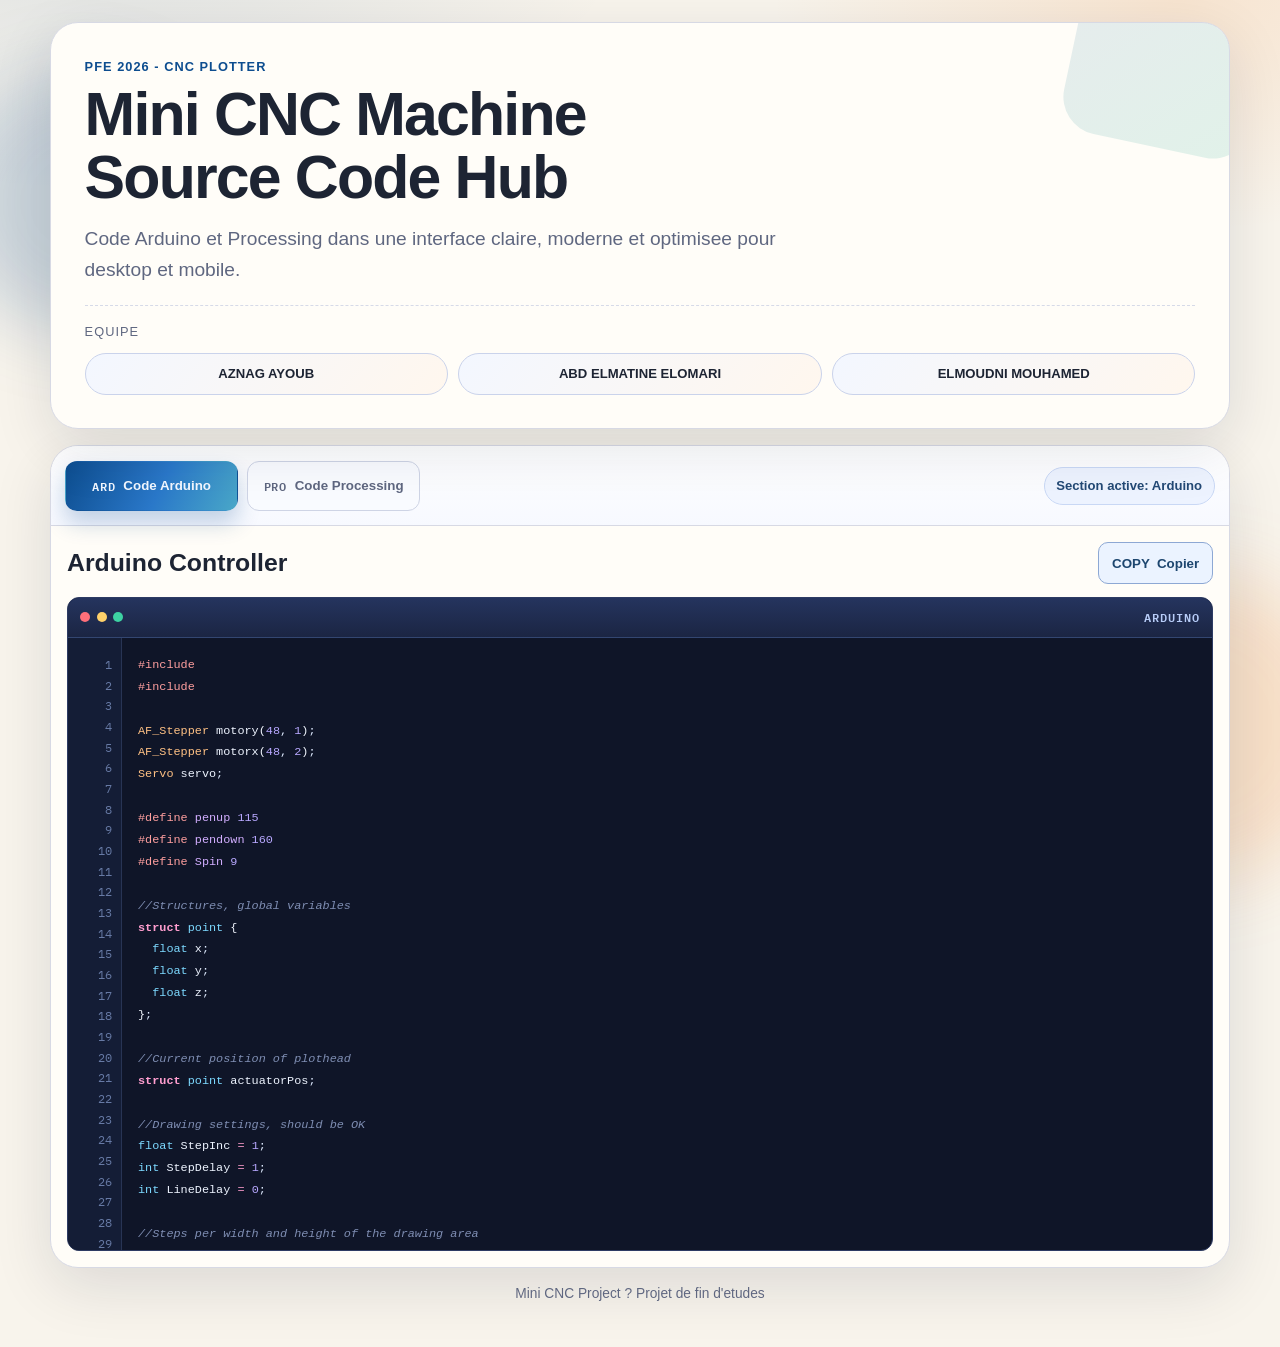
==== commit b631703f: "DD # Conflicts: #	index.html" ====
--- a/index.html
+++ b/index.html
@@ -14,7 +14,7 @@
   <div class="bg-shape bg-shape-b"></div>
   <main class="page">
     <header class="hero">
-      <p class="kicker">PFE 2026 ? CNC Plotter</p>
+      <p class="kicker">PFE 2026 - CNC Plotter</p>
       <h1>Mini CNC Machine<br>Source Code Hub</h1>
       <p class="lead">Code Arduino et Processing dans une interface claire, moderne et optimisee pour desktop et mobile.</p>
       <div class="team">
--- a/layout.css
+++ b/layout.css
@@ -1,544 +1,470 @@
-﻿@import url('https://fonts.googleapis.com/css2?family=Sora:wght@400;500;600;700;800&family=IBM+Plex+Mono:wght@400;500;600&display=swap');
-
-:root {
-    --bg-0: #090b14;
-    --bg-1: #10182b;
-    --bg-2: #1a273f;
-    --surface: rgba(11, 16, 29, 0.78);
-    --surface-strong: rgba(16, 23, 41, 0.92);
-    --line: rgba(120, 161, 240, 0.3);
-    --line-soft: rgba(120, 161, 240, 0.18);
-    --brand: #1fb8ff;
-    --brand-2: #ff9d1f;
-    --brand-3: #24d39f;
-    --text: #eef3ff;
-    --text-soft: #b7c5e0;
-    --text-muted: #8d9cb8;
-    --success: #2bd48f;
-    --shadow-xl: 0 30px 80px rgba(4, 8, 18, 0.65);
-    --radius-xl: 28px;
-    --radius-lg: 20px;
-    --radius-md: 14px;
+﻿:root {
+  --bg: #f8f4ec;
+  --paper: #fffdf8;
+  --ink: #1d2433;
+  --ink-soft: #5f6780;
+  --line: #d7d9e4;
+  --brand: #0d4d8f;
+  --brand-2: #f18225;
+  --brand-3: #07a17d;
+  --chip: #eef3ff;
+  --code-bg: #0f1528;
+  --code-top: #1b2543;
+  --code-line-bg: #141d36;
+  --code-text: #dfebff;
+  --shadow: 0 18px 60px rgba(17, 27, 51, 0.12);
+  --radius-xl: 28px;
+  --radius-lg: 18px;
+  --radius-md: 12px;
 }
 
 * {
-    box-sizing: border-box;
-}
-
+  box-sizing: border-box;
+}
+
+html,
 body {
-    font-family: 'Sora', sans-serif !important;
-    color: var(--text) !important;
-    background:
-        radial-gradient(1200px 600px at 85% -10%, rgba(31, 184, 255, 0.16), transparent 60%),
-        radial-gradient(1000px 600px at -10% 20%, rgba(255, 157, 31, 0.12), transparent 55%),
-        linear-gradient(160deg, var(--bg-0) 0%, var(--bg-1) 45%, var(--bg-2) 100%) !important;
-    line-height: 1.65;
-    text-rendering: optimizeLegibility;
-}
-
-.animated-bg,
-.grid-overlay {
-    position: fixed;
-    inset: 0;
-    pointer-events: none;
-}
-
-.animated-bg {
-    z-index: -3;
-    background:
-        radial-gradient(circle at 12% 18%, rgba(36, 211, 159, 0.1), transparent 40%),
-        radial-gradient(circle at 88% 78%, rgba(31, 184, 255, 0.13), transparent 40%) !important;
-    filter: saturate(120%);
-}
-
-.grid-overlay {
-    z-index: -2;
-    opacity: 0.3;
-    background-image:
-        linear-gradient(rgba(126, 168, 250, 0.06) 1px, transparent 1px),
-        linear-gradient(90deg, rgba(126, 168, 250, 0.06) 1px, transparent 1px) !important;
-    background-size: 54px 54px !important;
-    animation: gridDrift 24s linear infinite !important;
-}
-
-@keyframes gridDrift {
-    from { transform: translate3d(0, 0, 0); }
-    to { transform: translate3d(54px, 54px, 0); }
-}
-
-.container,
-header,
-footer {
-    width: min(1200px, calc(100% - 2rem)) !important;
-    margin-inline: auto !important;
-}
-
-header {
-    margin-top: 1.4rem !important;
-    margin-bottom: 1.2rem !important;
-    background: linear-gradient(145deg, rgba(20, 31, 55, 0.88) 0%, rgba(10, 15, 27, 0.92) 100%) !important;
-    border: 1px solid var(--line-soft) !important;
-    border-radius: var(--radius-xl) !important;
-    padding: clamp(1.6rem, 4vw, 3rem) !important;
-    box-shadow: var(--shadow-xl) !important;
-    position: relative;
-    overflow: hidden;
-    isolation: isolate;
-}
-
-header::before {
-    content: '';
-    position: absolute;
-    inset: -1px;
-    border-radius: inherit;
-    padding: 1px;
-    background: linear-gradient(115deg, rgba(31, 184, 255, 0.6), rgba(255, 157, 31, 0.45), rgba(36, 211, 159, 0.45));
-    -webkit-mask: linear-gradient(#000 0 0) content-box, linear-gradient(#000 0 0);
-    -webkit-mask-composite: xor;
-    mask-composite: exclude;
-    z-index: -1;
-}
-
-.logo-container {
-    margin-bottom: 1rem !important;
+  margin: 0;
+  padding: 0;
+}
+
+body {
+  font-family: 'Space Grotesk', sans-serif;
+  color: var(--ink);
+  background:
+    radial-gradient(900px 500px at 8% -8%, rgba(13, 77, 143, 0.12), transparent 60%),
+    radial-gradient(700px 400px at 92% 0%, rgba(241, 130, 37, 0.14), transparent 58%),
+    var(--bg);
+  min-height: 100vh;
+  line-height: 1.6;
+}
+
+.bg-shape {
+  position: fixed;
+  z-index: -1;
+  border-radius: 50%;
+  filter: blur(36px);
+  pointer-events: none;
+}
+
+.bg-shape-a {
+  width: 260px;
+  height: 260px;
+  background: rgba(13, 77, 143, 0.2);
+  top: 8%;
+  left: -50px;
+}
+
+.bg-shape-b {
+  width: 310px;
+  height: 310px;
+  background: rgba(241, 130, 37, 0.18);
+  bottom: 2%;
+  right: -70px;
+}
+
+.page {
+  width: min(1180px, calc(100% - 2rem));
+  margin: 1.4rem auto 2.6rem;
+}
+
+.hero {
+  background: var(--paper);
+  border: 1px solid var(--line);
+  border-radius: var(--radius-xl);
+  padding: clamp(1rem, 3vw, 2.1rem);
+  box-shadow: var(--shadow);
+  position: relative;
+  overflow: hidden;
+}
+
+.hero::after {
+  content: '';
+  position: absolute;
+  width: 190px;
+  height: 190px;
+  border-radius: 38px;
+  background: linear-gradient(135deg, rgba(13, 77, 143, 0.1), rgba(7, 161, 125, 0.12));
+  top: -65px;
+  right: -35px;
+  transform: rotate(12deg);
+}
+
+.kicker {
+  margin: 0;
+  color: var(--brand);
+  font-weight: 700;
+  letter-spacing: 0.08em;
+  text-transform: uppercase;
+  font-size: 0.8rem;
+}
+
+h1 {
+  margin: 0.35rem 0 0;
+  font-size: clamp(2rem, 5vw, 3.8rem);
+  line-height: 1.04;
+  letter-spacing: -0.03em;
+}
+
+.lead {
+  margin: 0.9rem 0 0;
+  color: var(--ink-soft);
+  font-size: clamp(0.98rem, 2vw, 1.2rem);
+  max-width: 68ch;
+}
+
+.team {
+  margin-top: 1.25rem;
+  padding-top: 1rem;
+  border-top: 1px dashed #d6dae8;
+}
+
+.team-label {
+  margin: 0 0 0.62rem;
+  color: var(--ink-soft);
+  font-size: 0.8rem;
+  letter-spacing: 0.08em;
+  text-transform: uppercase;
+}
+
+.team-grid {
+  display: grid;
+  gap: 0.65rem;
+  grid-template-columns: repeat(3, minmax(150px, 1fr));
+}
+
+.team-chip {
+  display: inline-flex;
+  justify-content: center;
+  align-items: center;
+  min-height: 42px;
+  padding: 0.55rem 0.78rem;
+  border-radius: 999px;
+  border: 1px solid #cad3eb;
+  background: linear-gradient(130deg, #f3f7ff, #fff7ee);
+  font-size: 0.82rem;
+  font-weight: 600;
+  text-align: center;
+}
+
+.workspace {
+  margin-top: 1rem;
+  border: 1px solid var(--line);
+  border-radius: var(--radius-xl);
+  background: var(--paper);
+  box-shadow: var(--shadow);
+  overflow: hidden;
+}
+
+.workspace-top {
+  display: flex;
+  flex-wrap: wrap;
+  gap: 0.7rem;
+  justify-content: space-between;
+  align-items: center;
+  padding: 0.9rem;
+  border-bottom: 1px solid var(--line);
+  background: linear-gradient(180deg, #ffffff, #f7f9ff);
+}
+
+.tabs {
+  display: grid;
+  grid-template-columns: repeat(2, minmax(170px, 1fr));
+  gap: 0.6rem;
+}
+
+.tab {
+  border: 1px solid #ced4e5;
+  background: #f9fbff;
+  color: var(--ink-soft);
+  border-radius: 12px;
+  min-height: 50px;
+  padding: 0.56rem 0.95rem;
+  display: inline-flex;
+  align-items: center;
+  justify-content: center;
+  gap: 0.5rem;
+  font-family: inherit;
+  font-weight: 700;
+  cursor: pointer;
+  transition: 0.18s ease;
+}
+
+.tab:hover {
+  transform: translateY(-1px);
+  border-color: #9db5df;
+  color: var(--ink);
+}
+
+.tab.is-active {
+  background: linear-gradient(116deg, #0d4d8f, #2a78c9 55%, #49a7c8);
+  color: #f2f7ff;
+  border-color: transparent;
+  box-shadow: 0 12px 22px rgba(13, 77, 143, 0.24);
+}
+
+.tab-tag {
+  font-family: 'IBM Plex Mono', monospace;
+  font-weight: 600;
+  font-size: 0.74rem;
+  letter-spacing: 0.06em;
+}
+
+.meta-pill {
+  display: inline-flex;
+  align-items: center;
+  min-height: 38px;
+  padding: 0.45rem 0.72rem;
+  border-radius: 999px;
+  background: #edf3ff;
+  border: 1px solid #c9d8f5;
+  color: #234975;
+  font-weight: 600;
+  font-size: 0.82rem;
+}
+
+.code-card {
+  display: none;
+  padding: 1rem;
+}
+
+.code-card.is-active {
+  display: block;
+}
+
+.code-card-head {
+  display: flex;
+  flex-wrap: wrap;
+  justify-content: space-between;
+  gap: 0.7rem;
+  align-items: center;
+  margin-bottom: 0.8rem;
+}
+
+.code-card h2 {
+  margin: 0;
+  font-size: clamp(1.18rem, 2vw, 1.55rem);
+}
+
+.copy-btn {
+  border: 1px solid #8da8d4;
+  background: #ebf3ff;
+  color: #1d466f;
+  border-radius: 10px;
+  min-height: 42px;
+  padding: 0.4rem 0.8rem;
+  font-family: inherit;
+  font-weight: 700;
+  display: inline-flex;
+  gap: 0.45rem;
+  align-items: center;
+  cursor: pointer;
+  transition: 0.18s ease;
+}
+
+.copy-btn:hover {
+  background: #dbeaff;
+  transform: translateY(-1px);
+}
+
+.copy-btn.copied {
+  background: #dbf7eb;
+  border-color: #6fc6a4;
+  color: #1d6a51;
+}
+
+.code-shell {
+  border: 1px solid #2d3b63;
+  border-radius: var(--radius-md);
+  overflow: hidden;
+  background: var(--code-bg);
+}
+
+.code-shell-top {
+  min-height: 40px;
+  display: flex;
+  justify-content: space-between;
+  align-items: center;
+  padding: 0.4rem 0.75rem;
+  background: linear-gradient(180deg, #25345e, #1b2543);
+  border-bottom: 1px solid #334671;
+}
+
+.dots {
+  display: flex;
+  gap: 0.42rem;
+}
+
+.dots span {
+  width: 10px;
+  height: 10px;
+  border-radius: 50%;
+}
+
+.dots span:nth-child(1) { background: #ff6f7a; }
+.dots span:nth-child(2) { background: #ffd16a; }
+.dots span:nth-child(3) { background: #3dd2a2; }
+
+.lang {
+  color: #b7ccf7;
+  font-family: 'IBM Plex Mono', monospace;
+  font-size: 0.74rem;
+  letter-spacing: 0.08em;
+  text-transform: uppercase;
+  font-weight: 600;
+}
+
+.code-scroll {
+  display: flex;
+  max-height: min(68vh, 720px);
+  overflow: auto;
+}
+
+.line-numbers {
+  margin: 0;
+  padding: 1rem 0.58rem;
+  min-width: 54px;
+  text-align: right;
+  border-right: 1px solid #283454;
+  background: var(--code-line-bg);
+  color: #677aa5;
+  font-family: 'IBM Plex Mono', monospace;
+  font-size: 0.77rem;
+  line-height: 1.68;
+  user-select: none;
+}
+
+pre {
+  margin: 0;
+  font-family: 'IBM Plex Mono', monospace;
+}
+
+#arduino-code,
+#processing-code {
+  flex: 1;
+  padding: 1rem;
+  color: var(--code-text);
+  line-height: 1.68;
+  font-size: clamp(0.74rem, 0.84vw, 0.9rem);
+  overflow: auto;
+  -webkit-overflow-scrolling: touch;
+}
+
+.keyword { color: #ff9ecf; font-weight: 600; }
+.type { color: #7dd9ff; font-weight: 500; }
+.function { color: #58e4ae; font-weight: 500; }
+.string { color: #ffe29b; }
+.number { color: #b8a8ff; }
+.comment { color: #7f8eb3; font-style: italic; }
+.preprocessor { color: #ff9f9f; }
+.operator { color: #ff9ecf; }
+.class-name { color: #ffc184; font-weight: 500; }
+.variable { color: #eef4ff; }
+.constant { color: #d2aeff; }
+.bracket { color: #f2f7ff; }
+
+.code-scroll::-webkit-scrollbar,
+#arduino-code::-webkit-scrollbar,
+#processing-code::-webkit-scrollbar {
+  width: 10px;
+  height: 10px;
+}
+
+.code-scroll::-webkit-scrollbar-track,
+#arduino-code::-webkit-scrollbar-track,
+#processing-code::-webkit-scrollbar-track {
+  background: #0f1528;
+}
+
+.code-scroll::-webkit-scrollbar-thumb,
+#arduino-code::-webkit-scrollbar-thumb,
+#processing-code::-webkit-scrollbar-thumb {
+  border-radius: 20px;
+  background: linear-gradient(180deg, #33508a, #4d7acf);
+  border: 2px solid #0f1528;
+}
+
+.site-footer {
+  margin-top: 0.95rem;
+  text-align: center;
+  color: var(--ink-soft);
+  font-size: 0.86rem;
+}
+
+.tab:focus-visible,
+.copy-btn:focus-visible {
+  outline: 2px solid #6ea0e8;
+  outline-offset: 2px;
+}
+
+@media (max-width: 900px) {
+  .team-grid {
+    grid-template-columns: repeat(2, minmax(140px, 1fr));
+  }
+
+  .workspace-top {
+    align-items: stretch;
+  }
+
+  .tabs {
+    width: 100%;
+  }
+}
+
+@media (max-width: 640px) {
+  .page {
+    width: calc(100% - 1rem);
+    margin-top: 0.6rem;
+  }
+
+  .hero,
+  .workspace {
+    border-radius: 18px;
+  }
+
+  .hero::after {
+    display: none;
+  }
+
+  .team-grid,
+  .tabs {
+    grid-template-columns: 1fr;
+  }
+
+  .tab {
+    min-height: 47px;
+  }
+
+  .code-card {
+    padding: 0.7rem;
+  }
+
+  .copy-btn {
+    width: 100%;
+    justify-content: center;
+  }
+
+  .code-scroll {
+    max-height: 62vh;
+  }
+
+  .line-numbers {
+    min-width: 43px;
+    padding: 0.8rem 0.4rem;
+    font-size: 0.68rem;
+  }
+
+  #arduino-code,
+  #processing-code {
+    padding: 0.8rem;
+    font-size: 0.74rem;
+  }
+}
+
+@media (prefers-reduced-motion: reduce) {
+  * {
     animation: none !important;
-}
-
-.logo-icon {
-    width: 78px !important;
-    height: 78px !important;
-    border-radius: 22px !important;
-    display: grid !important;
-    place-items: center !important;
-    font-family: 'IBM Plex Mono', monospace !important;
-    font-size: 1.1rem !important;
-    letter-spacing: 0.08em;
-    background: linear-gradient(135deg, rgba(31, 184, 255, 0.26), rgba(36, 211, 159, 0.2)) !important;
-    border: 1px solid rgba(105, 193, 255, 0.55) !important;
-    box-shadow: 0 14px 40px rgba(31, 184, 255, 0.25) !important;
-}
-
-h1 {
-    font-size: clamp(2rem, 5vw, 3.4rem) !important;
-    line-height: 1.1;
-    letter-spacing: -0.03em;
-    margin-bottom: 0.75rem !important;
-    max-width: 12ch;
-    background: linear-gradient(120deg, #ffffff 0%, #80d8ff 38%, #ffd28a 100%) !important;
-    -webkit-background-clip: text;
-    -webkit-text-fill-color: transparent;
-    background-clip: text;
-}
-
-.subtitle {
-    max-width: 62ch !important;
-    color: var(--text-soft) !important;
-    font-size: clamp(0.98rem, 2vw, 1.18rem) !important;
-    margin-bottom: 1.4rem !important;
-}
-
-.team-section {
-    background: rgba(16, 25, 45, 0.62) !important;
-    border: 1px solid var(--line-soft) !important;
-    border-radius: var(--radius-lg) !important;
-    padding: 1rem !important;
-    max-width: 780px;
-}
-
-.team-title {
-    text-transform: uppercase;
-    letter-spacing: 0.16em;
-    font-size: 0.72rem !important;
-    color: #8dd8ff !important;
-    margin-bottom: 0.8rem !important;
-    font-weight: 700 !important;
-}
-
-.team-title::before,
-.team-title::after {
-    display: none !important;
-}
-
-.team-members {
-    display: grid !important;
-    grid-template-columns: repeat(3, minmax(140px, 1fr));
-    gap: 0.7rem !important;
-}
-
-.member {
-    border-radius: 12px !important;
-    border: 1px solid rgba(120, 161, 240, 0.26) !important;
-    background: linear-gradient(130deg, rgba(31, 184, 255, 0.11), rgba(255, 157, 31, 0.08)) !important;
-    padding: 0.72rem 0.9rem !important;
-    text-align: center;
-    font-size: 0.85rem !important;
-    font-weight: 600 !important;
-    color: #ecf5ff !important;
-    transition: transform 0.25s ease, border-color 0.25s ease, box-shadow 0.25s ease !important;
-    animation: none !important;
-}
-
-.member::before {
-    display: none !important;
-}
-
-.member:hover {
-    transform: translateY(-3px) !important;
-    border-color: rgba(141, 216, 255, 0.9) !important;
-    box-shadow: 0 12px 24px rgba(31, 184, 255, 0.2) !important;
-}
-
-.nav-tabs {
-    display: grid !important;
-    grid-template-columns: repeat(2, minmax(150px, 1fr));
-    gap: 0.8rem !important;
-    margin-bottom: 1rem !important;
-}
-
-.tab-btn {
-    appearance: none;
-    border: 1px solid var(--line-soft) !important;
-    background: linear-gradient(160deg, rgba(14, 21, 38, 0.95), rgba(14, 21, 38, 0.72)) !important;
-    color: var(--text-soft) !important;
-    border-radius: 16px !important;
-    min-height: 54px !important;
-    padding: 0.72rem 1rem !important;
-    cursor: pointer;
-    display: inline-flex !important;
-    align-items: center;
-    justify-content: center;
-    gap: 0.6rem !important;
-    font-family: 'Sora', sans-serif !important;
-    font-weight: 600 !important;
-    font-size: 0.95rem !important;
-    transition: transform 0.2s ease, box-shadow 0.2s ease, border-color 0.2s ease, color 0.2s ease !important;
-    backdrop-filter: none !important;
-}
-
-.tab-btn::before {
-    display: none !important;
-}
-
-.tab-btn .icon,
-.section-icon,
-.copy-icon {
-    font-family: 'IBM Plex Mono', monospace !important;
-    font-size: 0.72rem !important;
-    letter-spacing: 0.08em;
-    text-transform: uppercase;
-    color: #9be1ff !important;
-}
-
-.tab-btn:hover {
-    transform: translateY(-2px) !important;
-    color: var(--text) !important;
-    border-color: rgba(141, 216, 255, 0.7) !important;
-    box-shadow: 0 12px 22px rgba(9, 15, 30, 0.45) !important;
-}
-
-.tab-btn.active {
-    color: #051019 !important;
-    border-color: transparent !important;
-    background: linear-gradient(110deg, #1fb8ff, #86d8ff 42%, #ffd089 100%) !important;
-    box-shadow: 0 20px 28px rgba(31, 184, 255, 0.28) !important;
-}
-
-.tab-btn.active .icon {
-    color: #05202e !important;
-}
-
-.code-section {
-    background: linear-gradient(180deg, rgba(9, 14, 28, 0.92), rgba(11, 17, 33, 0.88)) !important;
-    border: 1px solid var(--line-soft) !important;
-    border-radius: var(--radius-lg) !important;
-    padding: clamp(0.9rem, 2vw, 1.5rem) !important;
-    box-shadow: var(--shadow-xl) !important;
-    animation: enter 0.4s ease !important;
-}
-
-.code-section::before {
-    display: none !important;
-}
-
-@keyframes enter {
-    from {
-        opacity: 0;
-        transform: translateY(8px);
-    }
-    to {
-        opacity: 1;
-        transform: translateY(0);
-    }
-}
-
-.section-header {
-    gap: 0.8rem !important;
-    margin-bottom: 0.85rem !important;
-}
-
-.section-title-wrapper {
-    display: inline-flex !important;
-    align-items: center;
-    gap: 0.6rem !important;
-}
-
-.section-icon {
-    border: 1px solid var(--line-soft);
-    border-radius: 10px;
-    padding: 0.35rem 0.5rem;
-    background: rgba(22, 34, 58, 0.8) !important;
-    width: auto !important;
-    height: auto !important;
-    box-shadow: none !important;
-}
-
-h2 {
-    font-size: clamp(1.22rem, 3vw, 1.8rem) !important;
-    letter-spacing: -0.02em;
-}
-
-.copy-btn {
-    appearance: none;
-    border: 1px solid rgba(141, 216, 255, 0.55) !important;
-    background: rgba(18, 31, 53, 0.82) !important;
-    color: #d7ecff !important;
-    border-radius: 12px !important;
-    padding: 0.66rem 1rem !important;
-    min-height: 46px !important;
-    font-family: 'Sora', sans-serif !important;
-    font-weight: 600 !important;
-    font-size: 0.87rem !important;
-    display: inline-flex !important;
-    align-items: center;
-    gap: 0.5rem;
-    transition: transform 0.2s ease, box-shadow 0.2s ease, background 0.2s ease !important;
-}
-
-.copy-btn:hover {
-    transform: translateY(-1px) !important;
-    background: rgba(24, 44, 73, 0.95) !important;
-    box-shadow: 0 10px 24px rgba(11, 18, 34, 0.45) !important;
-}
-
-.copy-btn.copied {
-    border-color: rgba(43, 212, 143, 0.85) !important;
-    background: rgba(10, 70, 49, 0.92) !important;
-    color: #e8fff5 !important;
-}
-
-.code-container {
-    border-radius: 14px !important;
-    border: 1px solid rgba(95, 116, 152, 0.5) !important;
-    overflow: hidden;
-    background: #070b15 !important;
-}
-
-.code-header {
-    padding: 0.65rem 0.95rem !important;
-    background: linear-gradient(160deg, rgba(22, 32, 54, 0.94), rgba(8, 12, 24, 0.94)) !important;
-    border-bottom: 1px solid rgba(95, 116, 152, 0.35) !important;
-}
-
-.code-dot {
-    width: 10px !important;
-    height: 10px !important;
-}
-
-.code-dot.red { background: #ff6d72 !important; }
-.code-dot.yellow { background: #ffc862 !important; }
-.code-dot.green { background: #35d79b !important; }
-
-.code-lang {
-    color: #98acd2 !important;
-    letter-spacing: 0.08em;
-    font-size: 0.73rem !important;
-    font-weight: 700 !important;
-    font-family: 'IBM Plex Mono', monospace !important;
-}
-
-.code-wrapper {
-    max-height: min(65vh, 640px) !important;
-}
-
-.line-numbers {
-    position: sticky;
-    left: 0;
-    align-self: flex-start;
-    min-width: 54px !important;
-    padding: 1rem 0.65rem !important;
-    background: #090f1e !important;
-    color: #516387 !important;
-    border-right: 1px solid rgba(95, 116, 152, 0.3) !important;
-    font-family: 'IBM Plex Mono', monospace !important;
-    font-size: 0.78rem !important;
-    line-height: 1.7 !important;
-}
-
-pre,
-code {
-    font-family: 'IBM Plex Mono', monospace !important;
-}
-
-pre {
-    padding: 1rem 1.1rem !important;
-    color: #d9e6ff !important;
-    font-size: clamp(0.74rem, 0.8vw, 0.9rem) !important;
-    line-height: 1.7 !important;
-}
-
-.keyword { color: #ff88cb !important; font-weight: 600; }
-.type { color: #7ad6ff !important; font-weight: 500; }
-.function { color: #57e3a9 !important; font-weight: 500; }
-.string { color: #ffe28b !important; }
-.number { color: #b9a4ff !important; }
-.comment { color: #7f8fb2 !important; font-style: italic; }
-.preprocessor { color: #ff8e8e !important; }
-.operator { color: #ff88cb !important; }
-.class-name { color: #ffbe7f !important; font-weight: 500; }
-.variable { color: #e5f0ff !important; }
-.constant { color: #cca8ff !important; }
-.bracket { color: #edf4ff !important; }
-
-footer {
-    margin-top: 1.3rem !important;
-    margin-bottom: 2rem !important;
-    padding: 1.2rem !important;
-    border-radius: var(--radius-lg) !important;
-    background: linear-gradient(180deg, rgba(13, 19, 35, 0.88), rgba(10, 15, 29, 0.92)) !important;
-    border: 1px solid var(--line-soft) !important;
-}
-
-.footer-content {
-    gap: 0.55rem !important;
-}
-
-.footer-logo {
-    font-size: 1.12rem !important;
-    font-weight: 700 !important;
-    color: #bde8ff !important;
-    background: none !important;
-    -webkit-text-fill-color: inherit !important;
-}
-
-.footer-links {
-    gap: 1rem !important;
-}
-
-.footer-link {
-    color: var(--text-muted) !important;
-}
-
-.footer-link:hover {
-    color: #8dd8ff !important;
-}
-
-.particle {
-    width: 5px !important;
-    height: 5px !important;
-    opacity: 0.35 !important;
-    animation: particleFloat 17s linear infinite !important;
-}
-
-@keyframes particleFloat {
-    from {
-        transform: translate3d(0, 105vh, 0) scale(0);
-        opacity: 0;
-    }
-    12% {
-        opacity: 0.35;
-        transform: translate3d(0, 90vh, 0) scale(1);
-    }
-    to {
-        transform: translate3d(110px, -15vh, 0) scale(0);
-        opacity: 0;
-    }
-}
-
-.tab-btn:focus-visible,
-.copy-btn:focus-visible,
-.footer-link:focus-visible {
-    outline: 2px solid #9adfff;
-    outline-offset: 2px;
-}
-
-@media (max-width: 900px) {
-    .team-members {
-        grid-template-columns: repeat(2, minmax(140px, 1fr));
-    }
-
-    .section-header {
-        align-items: flex-start !important;
-    }
-}
-
-@media (max-width: 700px) {
-    .container,
-    header,
-    footer {
-        width: calc(100% - 1rem) !important;
-    }
-
-    header {
-        margin-top: 0.6rem !important;
-        padding: 1rem !important;
-        border-radius: 22px !important;
-    }
-
-    .logo-icon {
-        width: 66px !important;
-        height: 66px !important;
-        border-radius: 18px !important;
-        font-size: 0.95rem !important;
-    }
-
-    h1 {
-        max-width: none;
-    }
-
-    .team-members,
-    .nav-tabs {
-        grid-template-columns: 1fr !important;
-    }
-
-    .member {
-        font-size: 0.8rem !important;
-    }
-
-    .tab-btn {
-        min-height: 50px !important;
-    }
-
-    .code-section {
-        padding: 0.75rem !important;
-    }
-
-    .copy-btn {
-        width: 100%;
-        justify-content: center;
-    }
-
-    .line-numbers {
-        min-width: 45px !important;
-        padding: 0.9rem 0.45rem !important;
-        font-size: 0.7rem !important;
-    }
-
-    pre {
-        padding: 0.9rem 0.8rem !important;
-        font-size: 0.74rem !important;
-    }
-
-    .particle {
-        display: none !important;
-    }
-}
-
-@media (prefers-reduced-motion: reduce) {
-    *,
-    *::before,
-    *::after {
-        animation: none !important;
-        transition: none !important;
-        scroll-behavior: auto !important;
-    }
-}
+    transition: none !important;
+    scroll-behavior: auto !important;
+  }
+}
